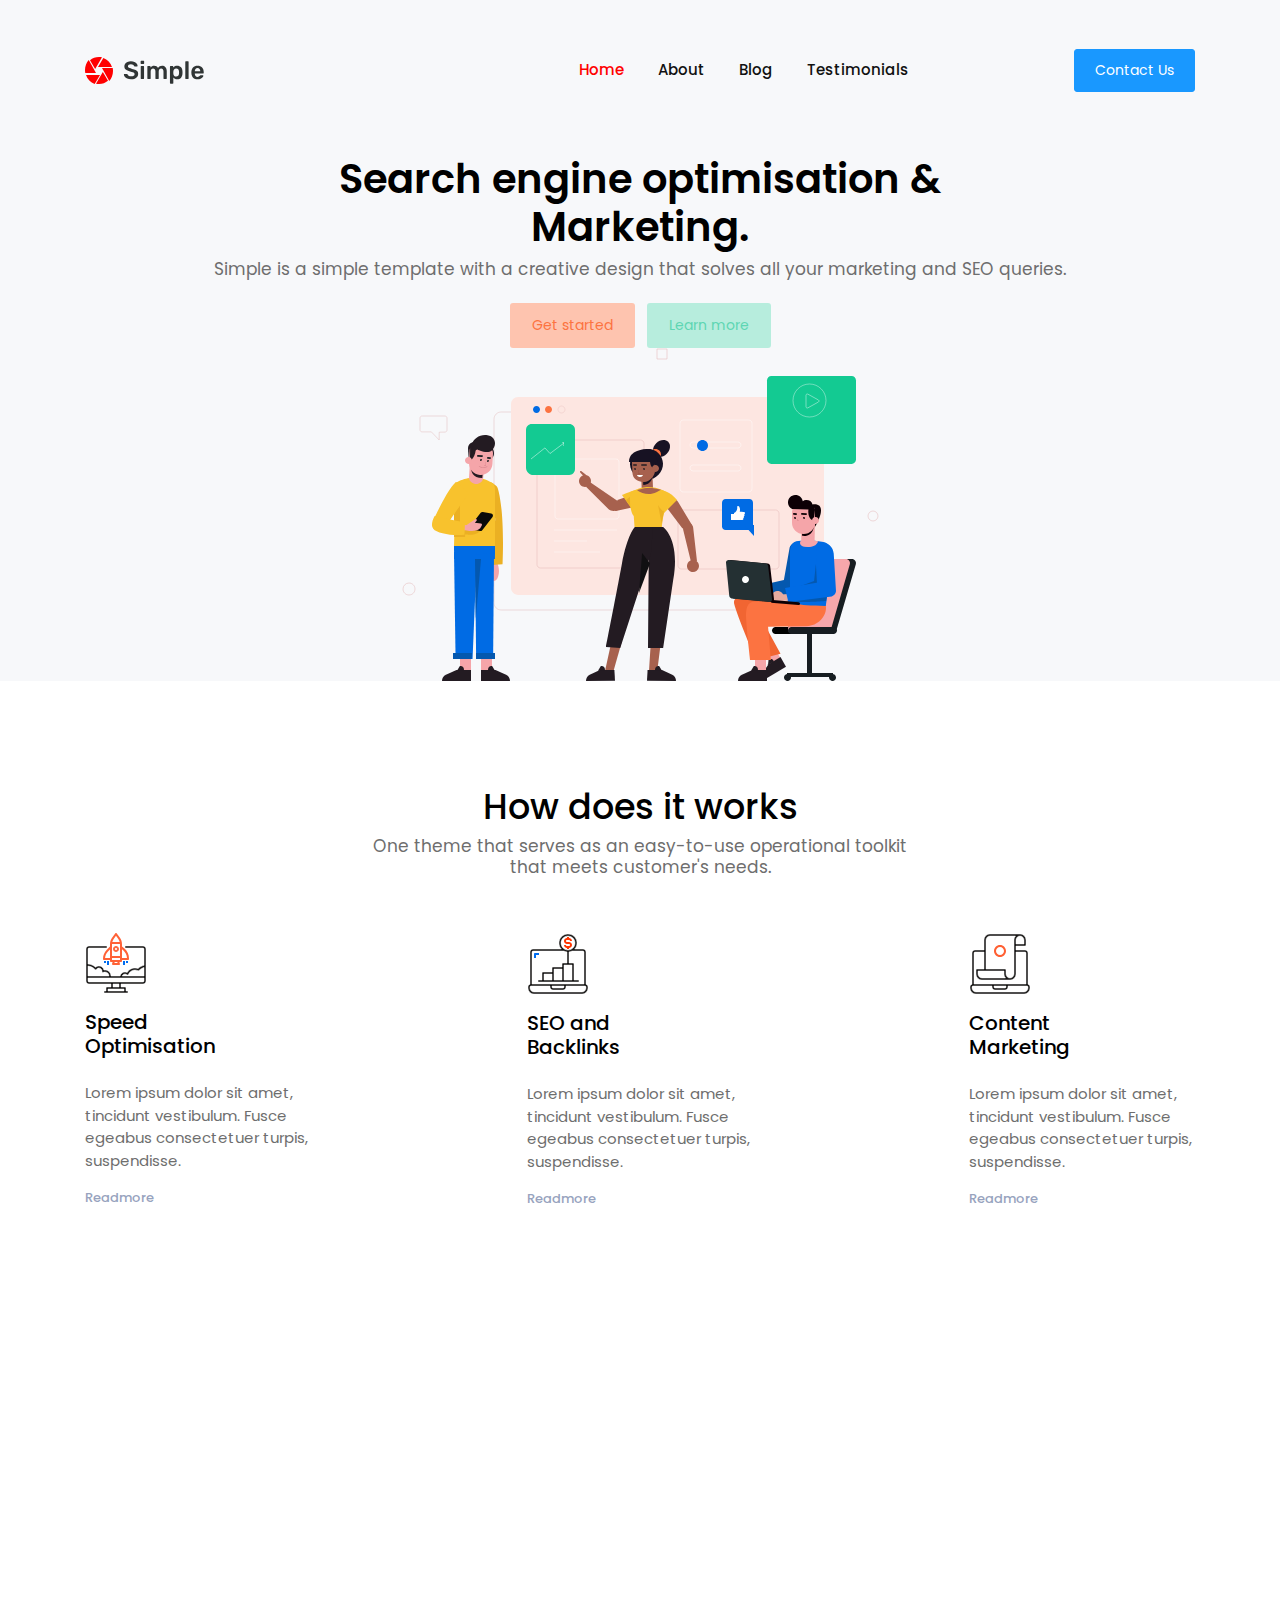
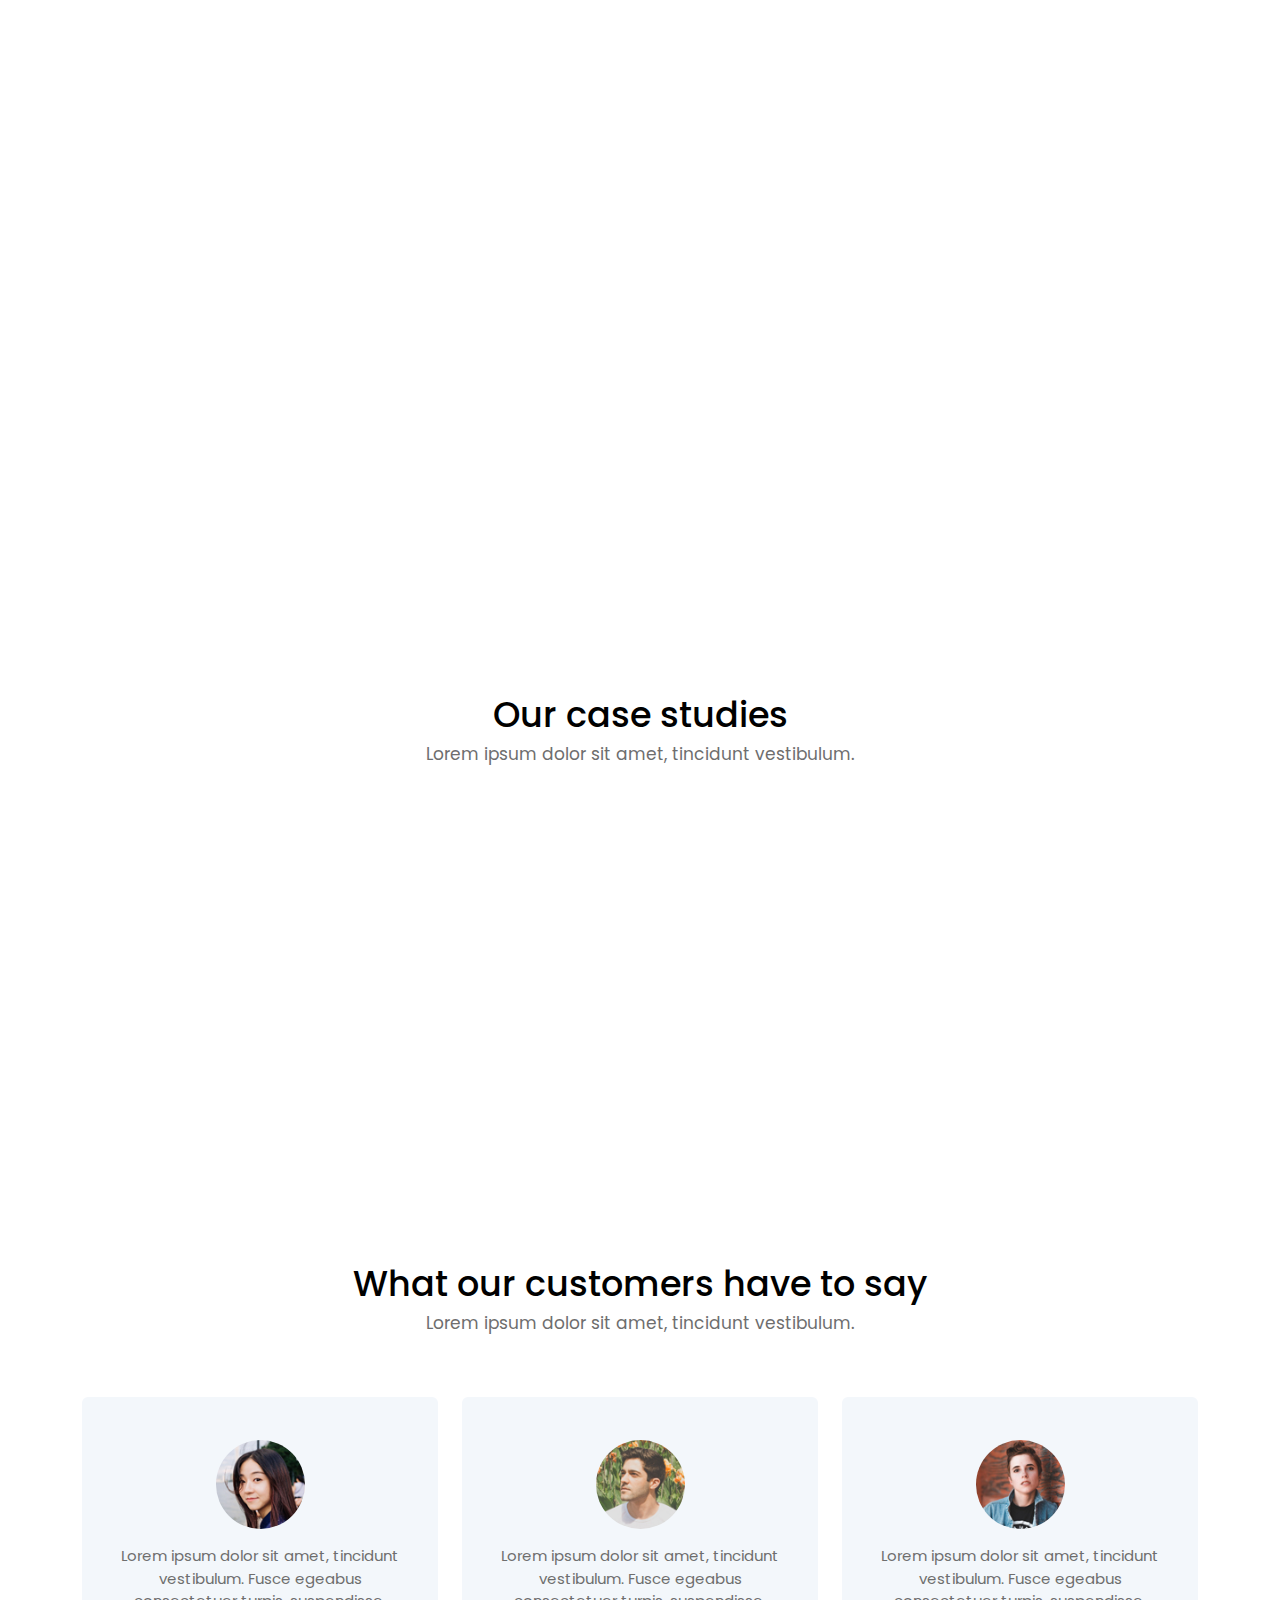
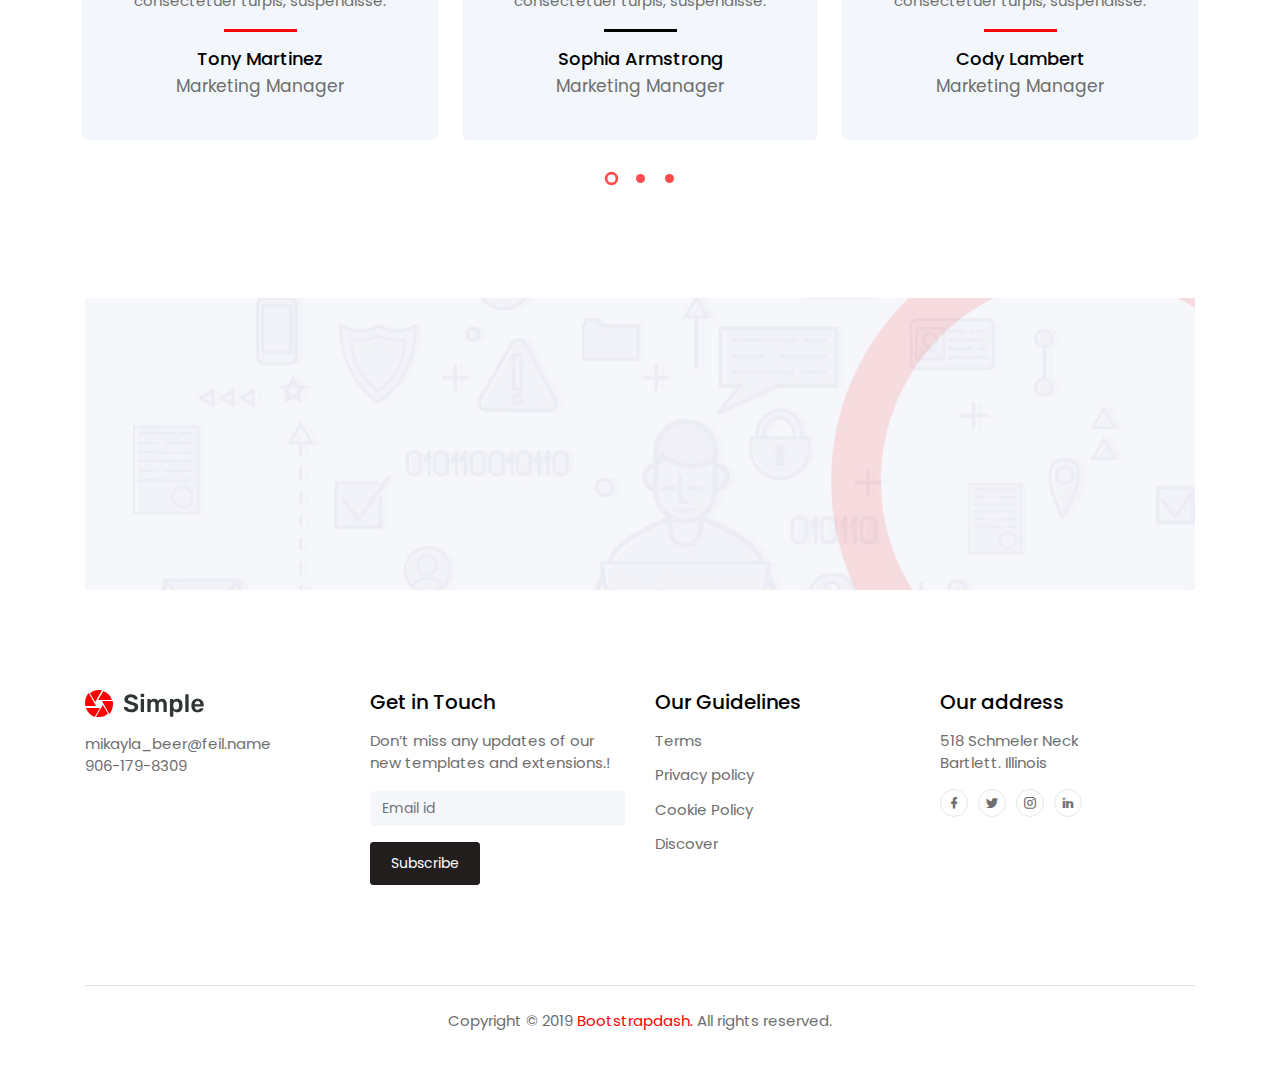
==== BD-simple-landing-page-ea1c3f39a22f/index.html @ c9bde968 "Template for Web landing Page" ====
<!DOCTYPE html>
<html lang="en">
<head>
  <title>Simple landing page</title>
  <meta charset="UTF-8">
  <meta name="viewport" content="width=device-width, initial-scale=1.0">
  <meta http-equiv="X-UA-Compatible" content="ie=edge">
  <link rel="stylesheet" href="vendors/owl-carousel/css/owl.carousel.min.css">
  <link rel="stylesheet" href="vendors/owl-carousel/css/owl.theme.default.css">
  <link rel="stylesheet" href="vendors/mdi/css/materialdesignicons.min.css">
  <link rel="stylesheet" href="vendors/aos/css/aos.css">
  <link rel="stylesheet" href="css/style.min.css">
</head>
<body id="body" data-spy="scroll" data-target=".navbar" data-offset="100">
  <header id="header-section">
    <nav class="navbar navbar-expand-lg pl-3 pl-sm-0" id="navbar">
    <div class="container">
      <div class="navbar-brand-wrapper d-flex w-100">
        <img src="images/Group2.svg" alt="">
        <button class="navbar-toggler ml-auto" type="button" data-toggle="collapse" data-target="#navbarSupportedContent" aria-controls="navbarSupportedContent" aria-expanded="false" aria-label="Toggle navigation">
          <span class="mdi mdi-menu navbar-toggler-icon"></span>
        </button> 
      </div>
      <div class="collapse navbar-collapse navbar-menu-wrapper" id="navbarSupportedContent">
        <ul class="navbar-nav align-items-lg-center align-items-start ml-auto">
          <li class="d-flex align-items-center justify-content-between pl-4 pl-lg-0">
            <div class="navbar-collapse-logo">
              <img src="images/Group2.svg" alt="">
            </div>
            <button class="navbar-toggler close-button" type="button" data-toggle="collapse" data-target="#navbarSupportedContent" aria-controls="navbarSupportedContent" aria-expanded="false" aria-label="Toggle navigation">
              <span class="mdi mdi-close navbar-toggler-icon pl-5"></span>
            </button>
          </li>
          <li class="nav-item">
            <a class="nav-link" href="#header-section">Home <span class="sr-only">(current)</span></a>
          </li>
          <li class="nav-item">
            <a class="nav-link" href="#features-section">About</a>
          </li>
          <li class="nav-item">
            <a class="nav-link" href="#digital-marketing-section">Blog</a>  
          </li>
          <li class="nav-item">
            <a class="nav-link" href="#feedback-section">Testimonials</a>
          </li>
          <li class="nav-item btn-contact-us pl-4 pl-lg-0">
            <button class="btn btn-info" data-toggle="modal" data-target="#exampleModal">Contact Us</button>
          </li>
        </ul>
      </div>
    </div> 
    </nav>   
  </header>
  <div class="banner" >
    <div class="container">
      <h1 class="font-weight-semibold">Search engine optimisation &<br>Marketing.</h1>
      <h6 class="font-weight-normal text-muted pb-3">Simple is a simple template with a creative design that solves all your marketing and SEO queries.</h6>
      <div>
        <button class="btn btn-opacity-light mr-1">Get started</button>
        <button class="btn btn-opacity-success ml-1">Learn more</button>
      </div>
      <img src="images/Group171.svg" alt="" class="img-fluid">
    </div>
  </div>
  <div class="content-wrapper">
    <div class="container">
      <section class="features-overview" id="features-section" >
        <div class="content-header">
          <h2>How does it works</h2>
          <h6 class="section-subtitle text-muted">One theme that serves as an easy-to-use operational toolkit<br>that meets customer's needs.</h6>
        </div>
        <div class="d-md-flex justify-content-between">
          <div class="grid-margin d-flex justify-content-start">
            <div class="features-width">
              <img src="images/Group12.svg" alt="" class="img-icons">
              <h5 class="py-3">Speed<br>Optimisation</h5>
              <p class="text-muted">Lorem ipsum dolor sit amet, tincidunt vestibulum. Fusce egeabus consectetuer turpis, suspendisse.</p>
              <a href="#"><p class="readmore-link">Readmore</p></a>  
            </div>
          </div>
          <div class="grid-margin d-flex justify-content-center">
            <div class="features-width">
              <img src="images/Group7.svg" alt="" class="img-icons">
              <h5 class="py-3">SEO and<br>Backlinks</h5>
              <p class="text-muted">Lorem ipsum dolor sit amet, tincidunt vestibulum. Fusce egeabus consectetuer turpis, suspendisse.</p>
              <a href="#"><p class="readmore-link">Readmore</p></a>
            </div>
          </div>
          <div class="grid-margin d-flex justify-content-end">
            <div class="features-width">
              <img src="images/Group5.svg" alt="" class="img-icons">
              <h5 class="py-3">Content<br>Marketing</h5>
              <p class="text-muted">Lorem ipsum dolor sit amet, tincidunt vestibulum. Fusce egeabus consectetuer turpis, suspendisse.</p>
              <a href="#"><p class="readmore-link">Readmore</p></a>
            </div>
          </div>
        </div>
      </section>     
      <section class="digital-marketing-service" id="digital-marketing-section">
        <div class="row align-items-center">
          <div class="col-12 col-lg-7 grid-margin grid-margin-lg-0" data-aos="fade-right">
            <h3 class="m-0">We Offer a Full Range<br>of Digital Marketing Services!</h3>
            <div class="col-lg-7 col-xl-6 p-0">
              <p class="py-4 m-0 text-muted">Lorem ipsum dolor sit amet, tincidunt vestibulum. Fusce egeabus consectetuer turpis, suspendisse.</p>
              <p class="font-weight-medium text-muted">Lorem ipsum dolor sit amet, tincidunt vestibulum. Fusce egeabus consectetuer</p>
            </div>    
          </div>
          <div class="col-12 col-lg-5 p-0 img-digital grid-margin grid-margin-lg-0" data-aos="fade-left">
            <img src="images/Group1.png" alt="" class="img-fluid">
          </div>
        </div>
        <div class="row align-items-center">
          <div class="col-12 col-lg-7 text-center flex-item grid-margin" data-aos="fade-right">
            <img src="images/Group2.png" alt="" class="img-fluid">
          </div>
          <div class="col-12 col-lg-5 flex-item grid-margin" data-aos="fade-left">
            <h3 class="m-0">Leading Digital Agency<br>for  Business Solution.</h3>
            <div class="col-lg-9 col-xl-8 p-0">
              <p class="py-4 m-0 text-muted">Power-packed with impressive features and well-optimized, this template is designed to provide the best performance in all circumstances.</p>
              <p class="pb-2 font-weight-medium text-muted">Its smart features make it a powerful stand-alone website building tool.</p>
            </div>
            <button class="btn btn-info">Readmore</button>
          </div>
        </div>
      </section>     
      <section class="case-studies" id="case-studies-section">
        <div class="row grid-margin">
          <div class="col-12 text-center pb-5">
            <h2>Our case studies</h2>
            <h6 class="section-subtitle text-muted">Lorem ipsum dolor sit amet, tincidunt vestibulum.</h6>
          </div>
          <div class="col-12 col-md-6 col-lg-3 stretch-card mb-3 mb-lg-0" data-aos="zoom-in">
            <div class="card color-cards">
              <div class="card-body p-0">
                <div class="bg-primary text-center card-contents">
                  <div class="card-image">
                    <img src="images/Group95.svg" class="case-studies-card-img" alt="">
                  </div>  
                  <div class="card-desc-box d-flex align-items-center justify-content-around">
                    <div>
                      <h6 class="text-white pb-2 px-3">Know more about Online marketing</h6>
                      <button class="btn btn-white">Read More</button>
                    </div>
                  </div>
                </div>   
                <div class="card-details text-center pt-4">
                    <h6 class="m-0 pb-1">Online Marketing</h6>
                    <p>Seo, Marketing</p>
                </div>
              </div>
            </div>
          </div>
          <div class="col-12 col-md-6 col-lg-3 stretch-card mb-3 mb-lg-0" data-aos="zoom-in" data-aos-delay="200">
            <div class="card color-cards">
              <div class="card-body p-0">
                <div class="bg-warning text-center card-contents">
                  <div class="card-image">
                      <img src="images/Group108.svg" class="case-studies-card-img" alt="">
                  </div>  
                  <div class="card-desc-box d-flex align-items-center justify-content-around">
                    <div>
                      <h6 class="text-white pb-2 px-3">Know more about Web Development</h6>
                      <button class="btn btn-white">Read More</button>
                    </div>
                  </div>
                </div>   
                <div class="card-details text-center pt-4">
                    <h6 class="m-0 pb-1">Web Development</h6>
                    <p>Developing, Designing</p>
                </div>
              </div>
            </div>
          </div>
          <div class="col-12 col-md-6 col-lg-3 stretch-card mb-3 mb-lg-0" data-aos="zoom-in" data-aos-delay="400">
            <div class="card color-cards">
              <div class="card-body p-0">
                <div class="bg-violet text-center card-contents">
                  <div class="card-image">
                      <img src="images/Group126.svg" class="case-studies-card-img" alt="">
                  </div>  
                  <div class="card-desc-box d-flex align-items-center justify-content-around">
                    <div>
                      <h6 class="text-white pb-2 px-3">Know more about Web Designing</h6>
                      <button class="btn btn-white">Read More</button>
                    </div>
                  </div>
                </div>   
                <div class="card-details text-center pt-4">
                    <h6 class="m-0 pb-1">Web Designing</h6>
                    <p>Designing, Developing</p>
                </div>
              </div>
            </div>
          </div>
          <div class="col-12 col-md-6 col-lg-3 stretch-card" data-aos="zoom-in" data-aos-delay="600">
            <div class="card color-cards">
              <div class="card-body p-0">
                <div class="bg-success text-center card-contents">
                  <div class="card-image">
                      <img src="images/Group115.svg" class="case-studies-card-img" alt="">
                  </div>  
                  <div class="card-desc-box d-flex align-items-center justify-content-around">
                    <div>
                      <h6 class="text-white pb-2 px-3">Know more about Software Development</h6>
                      <button class="btn btn-white">Read More</button>
                    </div>
                  </div>
                </div>   
                <div class="card-details text-center pt-4">
                    <h6 class="m-0 pb-1">Software Development</h6>
                    <p>Developing, Designing</p>
                </div>
              </div>
            </div>
          </div>
        </div>
      </section>     
      <section class="customer-feedback" id="feedback-section">
        <div class="row">
          <div class="col-12 text-center pb-5">
            <h2>What our customers have to say</h2>
            <h6 class="section-subtitle text-muted m-0">Lorem ipsum dolor sit amet, tincidunt vestibulum.</h6>
          </div>
          <div class="owl-carousel owl-theme grid-margin">
              <div class="card customer-cards">
                <div class="card-body">
                  <div class="text-center">
                    <img src="images/face2.jpg" width="89" height="89" alt="" class="img-customer">
                    <p class="m-0 py-3 text-muted">Lorem ipsum dolor sit amet, tincidunt vestibulum. Fusce egeabus consectetuer turpis, suspendisse.</p>
                    <div class="content-divider m-auto"></div>
                    <h6 class="card-title pt-3">Tony Martinez</h6>
                    <h6 class="customer-designation text-muted m-0">Marketing Manager</h6>
                  </div>
                </div>
              </div>
              <div class="card customer-cards">
                <div class="card-body">
                  <div class="text-center">
                    <img src="images/face3.jpg" width="89" height="89" alt="" class="img-customer">
                    <p class="m-0 py-3 text-muted">Lorem ipsum dolor sit amet, tincidunt vestibulum. Fusce egeabus consectetuer turpis, suspendisse.</p>
                    <div class="content-divider m-auto"></div>
                    <h6 class="card-title pt-3">Sophia Armstrong</h6>
                    <h6 class="customer-designation text-muted m-0">Marketing Manager</h6>
                  </div>
                </div>
              </div>
              <div class="card customer-cards">
                <div class="card-body">
                  <div class="text-center">
                    <img src="images/face20.jpg" width="89" height="89" alt="" class="img-customer">
                    <p class="m-0 py-3 text-muted">Lorem ipsum dolor sit amet, tincidunt vestibulum. Fusce egeabus consectetuer turpis, suspendisse.</p>
                    <div class="content-divider m-auto"></div>
                    <h6 class="card-title pt-3">Cody Lambert</h6>
                    <h6 class="customer-designation text-muted m-0">Marketing Manager</h6>
                  </div>
                </div>
              </div>
              <div class="card customer-cards">
                <div class="card-body">
                  <div class="text-center">
                    <img src="images/face15.jpg" width="89" height="89" alt="" class="img-customer">
                    <p class="m-0 py-3 text-muted">Lorem ipsum dolor sit amet, tincidunt vestibulum. Fusce egeabus consectetuer turpis, suspendisse.</p>
                    <div class="content-divider m-auto"></div>
                    <h6 class="card-title pt-3">Cody Lambert</h6>
                    <h6 class="customer-designation text-muted m-0">Marketing Manager</h6>
                  </div>
                </div>
              </div>
              <div class="card customer-cards">
                <div class="card-body">
                  <div class="text-center">
                    <img src="images/face16.jpg" width="89" height="89" alt="" class="img-customer">
                    <p class="m-0 py-3 text-muted">Lorem ipsum dolor sit amet, tincidunt vestibulum. Fusce egeabus consectetuer turpis, suspendisse.</p>
                    <div class="content-divider m-auto"></div>
                    <h6 class="card-title pt-3">Cody Lambert</h6>
                    <h6 class="customer-designation text-muted m-0">Marketing Manager</h6>
                  </div>
                </div>
              </div>
              <div class="card customer-cards">
                <div class="card-body">
                  <div class="text-center">
                    <img src="images/face1.jpg" width="89" height="89" alt="" class="img-customer">
                    <p class="m-0 py-3 text-muted">Lorem ipsum dolor sit amet, tincidunt vestibulum. Fusce egeabus consectetuer turpis, suspendisse.</p>
                    <div class="content-divider m-auto"></div>
                    <h6 class="card-title pt-3">Tony Martinez</h6>
                    <h6 class="customer-designation text-muted m-0">Marketing Manager</h6>
                  </div>
                </div>
              </div>
              <div class="card customer-cards">
                <div class="card-body">
                  <div class="text-center">
                    <img src="images/face2.jpg" width="89" height="89" alt="" class="img-customer">
                    <p class="m-0 py-3 text-muted">Lorem ipsum dolor sit amet, tincidunt vestibulum. Fusce egeabus consectetuer turpis, suspendisse.</p>
                    <div class="content-divider m-auto"></div>
                    <h6 class="card-title pt-3">Tony Martinez</h6>
                    <h6 class="customer-designation text-muted m-0">Marketing Manager</h6>
                  </div>
                </div>
              </div>
              <div class="card customer-cards">
                <div class="card-body">
                  <div class="text-center">
                    <img src="images/face3.jpg" width="89" height="89" alt="" class="img-customer">
                    <p class="m-0 py-3 text-muted">Lorem ipsum dolor sit amet, tincidunt vestibulum. Fusce egeabus consectetuer turpis, suspendisse.</p>
                    <div class="content-divider m-auto"></div>
                    <h6 class="card-title pt-3">Sophia Armstrong</h6>
                    <h6 class="customer-designation text-muted m-0">Marketing Manager</h6>
                  </div>
                </div>
              </div>
              <div class="card customer-cards">
                <div class="card-body">
                  <div class="text-center">
                    <img src="images/face20.jpg" width="89" height="89" alt="" class="img-customer">
                    <p class="m-0 py-3 text-muted">Lorem ipsum dolor sit amet, tincidunt vestibulum. Fusce egeabus consectetuer turpis, suspendisse.</p>
                    <div class="content-divider m-auto"></div>
                    <h6 class="card-title pt-3">Cody Lambert</h6>
                    <h6 class="customer-designation text-muted m-0">Marketing Manager</h6>
                  </div>
                </div>
              </div>
          </div>
        </div>
      </section>
      <section class="contact-us" id="contact-section">
        <div class="contact-us-bgimage grid-margin" >
          <div class="pb-4">
            <h4 class="px-3 px-md-0 m-0" data-aos="fade-down">Do you have any projects?</h4>
            <h4 class="pt-1" data-aos="fade-down">Contact us</h4>
          </div>
          <div data-aos="fade-up">
            <button class="btn btn-rounded btn-outline-danger">Contact us</button>
          </div>          
        </div>
      </section>
      <section class="contact-details" id="contact-details-section">
        <div class="row text-center text-md-left">
          <div class="col-12 col-md-6 col-lg-3 grid-margin">
            <img src="images/Group2.svg" alt="" class="pb-2">
            <div class="pt-2">
              <p class="text-muted m-0">mikayla_beer@feil.name</p>
              <p class="text-muted m-0">906-179-8309</p>
            </div>         
          </div>
          <div class="col-12 col-md-6 col-lg-3 grid-margin">
            <h5 class="pb-2">Get in Touch</h5>
            <p class="text-muted">Don’t miss any updates of our new templates and extensions.!</p>
            <form>
              <input type="text" class="form-control" id="Email" placeholder="Email id">
            </form>
            <div class="pt-3">
              <button class="btn btn-dark">Subscribe</button>
            </div>   
          </div>
          <div class="col-12 col-md-6 col-lg-3 grid-margin">
            <h5 class="pb-2">Our Guidelines</h5>
            <a href="#"><p class="m-0 pb-2">Terms</p></a>   
            <a href="#" ><p class="m-0 pt-1 pb-2">Privacy policy</p></a> 
            <a href="#"><p class="m-0 pt-1 pb-2">Cookie Policy</p></a> 
            <a href="#"><p class="m-0 pt-1">Discover</p></a> 
          </div>
          <div class="col-12 col-md-6 col-lg-3 grid-margin">
              <h5 class="pb-2">Our address</h5>
              <p class="text-muted">518 Schmeler Neck<br>Bartlett. Illinois</p>
              <div class="d-flex justify-content-center justify-content-md-start">
                <a href="#"><span class="mdi mdi-facebook"></span></a>
                <a href="#"><span class="mdi mdi-twitter"></span></a>
                <a href="#"><span class="mdi mdi-instagram"></span></a>
                <a href="#"><span class="mdi mdi-linkedin"></span></a>
              </div>
          </div>
        </div>  
      </section>
      <footer class="border-top">
        <p class="text-center text-muted pt-4">Copyright © 2019<a href="https://www.bootstrapdash.com/" class="px-1">Bootstrapdash.</a>All rights reserved.</p>
      </footer>
      <!-- Modal for Contact - us Button -->
      <div class="modal fade" id="exampleModal" tabindex="-1" role="dialog" aria-labelledby="exampleModalLabel" aria-hidden="true">
        <div class="modal-dialog" role="document">
          <div class="modal-content">
            <div class="modal-header">
              <h4 class="modal-title" id="exampleModalLabel">Contact Us</h4>
            </div>
            <div class="modal-body">
              <form>
                <div class="form-group">
                  <label for="Name">Name</label>
                  <input type="text" class="form-control" id="Name" placeholder="Name">
                </div>
                <div class="form-group">
                  <label for="Email">Email</label>
                  <input type="email" class="form-control" id="Email-1" placeholder="Email">
                </div>
                <div class="form-group">
                  <label for="Message">Message</label>
                  <textarea class="form-control" id="Message" placeholder="Enter your Message"></textarea>
                </div>
              </form>
            </div>
            <div class="modal-footer">
              <button type="button" class="btn btn-light" data-dismiss="modal">Close</button>
              <button type="button" class="btn btn-success">Submit</button>
            </div>
          </div>
        </div>
      </div>
    </div> 
  </div>
  <script src="vendors/jquery/jquery.min.js"></script>
  <script src="vendors/bootstrap/bootstrap.min.js"></script>
  <script src="vendors/owl-carousel/js/owl.carousel.min.js"></script>
  <script src="vendors/aos/js/aos.js"></script>
  <script src="js/landingpage.js"></script>
</body>
</html>
---- BD-simple-landing-page-ea1c3f39a22f/css/style.min.css ----
@import "https://fonts.googleapis.com/css?family=Poppins:400,500,700&display=swap";
/*!
 * Bootstrap v4.3.1 (https://getbootstrap.com/)
 * Copyright 2011-2019 The Bootstrap Authors
 * Copyright 2011-2019 Twitter, Inc.
 * Licensed under MIT (https://github.com/twbs/bootstrap/blob/master/LICENSE)
 */:root{--blue:#007bff;--indigo:#6610f2;--purple:#6f42c1;--pink:#e83e8c;--red:#dc3545;--orange:#fd7e14;--yellow:#ffc107;--green:#28a745;--teal:#20c997;--cyan:#17a2b8;--white:#fff;--gray:#6c757d;--gray-dark:#343a40;--primary:#000637;--secondary:#bbbbf2;--success:#5ed6b3;--info:#1998ff;--warning:#ffad00;--danger:red;--light:#fc7341;--dark:#221e1e;--breakpoint-xs:0;--breakpoint-sm:576px;--breakpoint-md:768px;--breakpoint-lg:992px;--breakpoint-xl:1200px;--font-family-sans-serif:-apple-system,BlinkMacSystemFont,"Segoe UI",Roboto,"Helvetica Neue",Arial,"Noto Sans",sans-serif,"Apple Color Emoji","Segoe UI Emoji","Segoe UI Symbol","Noto Color Emoji";--font-family-monospace:SFMono-Regular,Menlo,Monaco,Consolas,"Liberation Mono","Courier New",monospace}*,:after,:before{box-sizing:border-box}html{font-family:sans-serif;line-height:1.15;-webkit-text-size-adjust:100%;-webkit-tap-highlight-color:rgba(0,0,0,0)}article,aside,figcaption,figure,footer,header,hgroup,main,nav,section{display:block}body{font-family:-apple-system,BlinkMacSystemFont,Segoe UI,Roboto,Helvetica Neue,Arial,Noto Sans,sans-serif,Apple Color Emoji,Segoe UI Emoji,Segoe UI Symbol,Noto Color Emoji;font-size:1rem;font-weight:400;line-height:1.5;color:#212529;text-align:left;background-color:#fff}[tabindex="-1"]:focus{outline:0!important}hr{box-sizing:content-box;height:0;overflow:visible}h1,h2,h3,h4,h5,h6{margin-top:0;margin-bottom:.5rem}p{margin-top:0;margin-bottom:1rem}abbr[data-original-title],abbr[title]{text-decoration:underline;-webkit-text-decoration:underline dotted;text-decoration:underline dotted;cursor:help;border-bottom:0;-webkit-text-decoration-skip-ink:none;text-decoration-skip-ink:none}address{font-style:normal;line-height:inherit}address,dl,ol,ul{margin-bottom:1rem}dl,ol,ul{margin-top:0}ol ol,ol ul,ul ol,ul ul{margin-bottom:0}dt{font-weight:700}dd{margin-bottom:.5rem;margin-left:0}blockquote{margin:0 0 1rem}b,strong{font-weight:bolder}small{font-size:80%}sub,sup{position:relative;font-size:75%;line-height:0;vertical-align:baseline}sub{bottom:-.25em}sup{top:-.5em}a{color:#000637;text-decoration:none;background-color:transparent}a:hover{color:#000;text-decoration:underline}a:not([href]):not([tabindex]),a:not([href]):not([tabindex]):focus,a:not([href]):not([tabindex]):hover{color:inherit;text-decoration:none}a:not([href]):not([tabindex]):focus{outline:0}code,kbd,pre,samp{font-family:SFMono-Regular,Menlo,Monaco,Consolas,Liberation Mono,Courier New,monospace;font-size:1em}pre{margin-top:0;margin-bottom:1rem;overflow:auto}figure{margin:0 0 1rem}img{border-style:none}img,svg{vertical-align:middle}svg{overflow:hidden}table{border-collapse:collapse}caption{padding-top:.75rem;padding-bottom:.75rem;color:#6e6e6e;text-align:left;caption-side:bottom}th{text-align:inherit}label{display:inline-block;margin-bottom:.5rem}button{border-radius:0}button:focus{outline:1px dotted;outline:5px auto -webkit-focus-ring-color}button,input,optgroup,select,textarea{margin:0;font-family:inherit;font-size:inherit;line-height:inherit}button,input{overflow:visible}button,select{text-transform:none}select{word-wrap:normal}[type=button],[type=reset],[type=submit],button{-webkit-appearance:button}[type=button]:not(:disabled),[type=reset]:not(:disabled),[type=submit]:not(:disabled),button:not(:disabled){cursor:pointer}[type=button]::-moz-focus-inner,[type=reset]::-moz-focus-inner,[type=submit]::-moz-focus-inner,button::-moz-focus-inner{padding:0;border-style:none}input[type=checkbox],input[type=radio]{box-sizing:border-box;padding:0}input[type=date],input[type=datetime-local],input[type=month],input[type=time]{-webkit-appearance:listbox}textarea{overflow:auto;resize:vertical}fieldset{min-width:0;padding:0;margin:0;border:0}legend{display:block;width:100%;max-width:100%;padding:0;margin-bottom:.5rem;font-size:1.5rem;line-height:inherit;color:inherit;white-space:normal}progress{vertical-align:baseline}[type=number]::-webkit-inner-spin-button,[type=number]::-webkit-outer-spin-button{height:auto}[type=search]{outline-offset:-2px;-webkit-appearance:none}[type=search]::-webkit-search-decoration{-webkit-appearance:none}::-webkit-file-upload-button{font:inherit;-webkit-appearance:button}output{display:inline-block}summary{display:list-item;cursor:pointer}template{display:none}[hidden]{display:none!important}.h1,.h2,.h3,.h4,.h5,.h6,h1,h2,h3,h4,h5,h6{margin-bottom:.5rem;font-weight:500;line-height:1.2}.h1,h1{font-size:2.5rem}.h2,h2{font-size:2rem}.h3,h3{font-size:1.75rem}.h4,h4{font-size:1.5rem}.h5,h5{font-size:1.25rem}.h6,h6{font-size:1rem}.lead{font-size:1.25rem;font-weight:300}.display-1{font-size:6rem}.display-1,.display-2{font-weight:300;line-height:1.2}.display-2{font-size:5.5rem}.display-3{font-size:4.5rem}.display-3,.display-4{font-weight:300;line-height:1.2}.display-4{font-size:3.5rem}hr{margin-top:1rem;margin-bottom:1rem;border:0;border-top:1px solid rgba(0,0,0,.1)}.small,small{font-size:80%;font-weight:400}.mark,mark{padding:.2em;background-color:#fcf8e3}.list-inline,.list-unstyled{padding-left:0;list-style:none}.list-inline-item{display:inline-block}.list-inline-item:not(:last-child){margin-right:.5rem}.initialism{font-size:90%;text-transform:uppercase}.blockquote{margin-bottom:1rem;font-size:1.25rem}.blockquote-footer{display:block;font-size:80%;color:#6c757d}.blockquote-footer:before{content:"\2014\00A0"}.img-fluid,.img-thumbnail{max-width:100%;height:auto}.img-thumbnail{padding:.25rem;background-color:#fff;border:1px solid #dee2e6;border-radius:.25rem}.figure{display:inline-block}.figure-img{margin-bottom:.5rem;line-height:1}.figure-caption{font-size:90%;color:#6c757d}code{font-size:87.5%;color:#e83e8c;word-break:break-word}a>code{color:inherit}kbd{padding:.2rem .4rem;font-size:87.5%;color:#fff;background-color:#212529;border-radius:.2rem}kbd kbd{padding:0;font-size:100%;font-weight:700}pre{display:block;font-size:87.5%;color:#212529}pre code{font-size:inherit;color:inherit;word-break:normal}.pre-scrollable{max-height:340px;overflow-y:scroll}.container{width:100%;padding-right:15px;padding-left:15px;margin-right:auto;margin-left:auto}@media (min-width:576px){.container{max-width:540px}}@media (min-width:768px){.container{max-width:720px}}@media (min-width:992px){.container{max-width:960px}}@media (min-width:1200px){.container{max-width:1140px}}.container-fluid{width:100%;padding-right:15px;padding-left:15px;margin-right:auto;margin-left:auto}.row{display:flex;flex-wrap:wrap;margin-right:-15px;margin-left:-15px}.no-gutters{margin-right:0;margin-left:0}.no-gutters>.col,.no-gutters>[class*=col-]{padding-right:0;padding-left:0}.col,.col-1,.col-2,.col-3,.col-4,.col-5,.col-6,.col-7,.col-8,.col-9,.col-10,.col-11,.col-12,.col-auto,.col-lg,.col-lg-1,.col-lg-2,.col-lg-3,.col-lg-4,.col-lg-5,.col-lg-6,.col-lg-7,.col-lg-8,.col-lg-9,.col-lg-10,.col-lg-11,.col-lg-12,.col-lg-auto,.col-md,.col-md-1,.col-md-2,.col-md-3,.col-md-4,.col-md-5,.col-md-6,.col-md-7,.col-md-8,.col-md-9,.col-md-10,.col-md-11,.col-md-12,.col-md-auto,.col-sm,.col-sm-1,.col-sm-2,.col-sm-3,.col-sm-4,.col-sm-5,.col-sm-6,.col-sm-7,.col-sm-8,.col-sm-9,.col-sm-10,.col-sm-11,.col-sm-12,.col-sm-auto,.col-xl,.col-xl-1,.col-xl-2,.col-xl-3,.col-xl-4,.col-xl-5,.col-xl-6,.col-xl-7,.col-xl-8,.col-xl-9,.col-xl-10,.col-xl-11,.col-xl-12,.col-xl-auto{position:relative;width:100%;padding-right:15px;padding-left:15px}.col{flex-basis:0;flex-grow:1;max-width:100%}.col-auto{flex:0 0 auto;width:auto;max-width:100%}.col-1{flex:0 0 8.33333%;max-width:8.33333%}.col-2{flex:0 0 16.66667%;max-width:16.66667%}.col-3{flex:0 0 25%;max-width:25%}.col-4{flex:0 0 33.33333%;max-width:33.33333%}.col-5{flex:0 0 41.66667%;max-width:41.66667%}.col-6{flex:0 0 50%;max-width:50%}.col-7{flex:0 0 58.33333%;max-width:58.33333%}.col-8{flex:0 0 66.66667%;max-width:66.66667%}.col-9{flex:0 0 75%;max-width:75%}.col-10{flex:0 0 83.33333%;max-width:83.33333%}.col-11{flex:0 0 91.66667%;max-width:91.66667%}.col-12{flex:0 0 100%;max-width:100%}.order-first{order:-1}.order-last{order:13}.order-0{order:0}.order-1{order:1}.order-2{order:2}.order-3{order:3}.order-4{order:4}.order-5{order:5}.order-6{order:6}.order-7{order:7}.order-8{order:8}.order-9{order:9}.order-10{order:10}.order-11{order:11}.order-12{order:12}.offset-1{margin-left:8.33333%}.offset-2{margin-left:16.66667%}.offset-3{margin-left:25%}.offset-4{margin-left:33.33333%}.offset-5{margin-left:41.66667%}.offset-6{margin-left:50%}.offset-7{margin-left:58.33333%}.offset-8{margin-left:66.66667%}.offset-9{margin-left:75%}.offset-10{margin-left:83.33333%}.offset-11{margin-left:91.66667%}@media (min-width:576px){.col-sm{flex-basis:0;flex-grow:1;max-width:100%}.col-sm-auto{flex:0 0 auto;width:auto;max-width:100%}.col-sm-1{flex:0 0 8.33333%;max-width:8.33333%}.col-sm-2{flex:0 0 16.66667%;max-width:16.66667%}.col-sm-3{flex:0 0 25%;max-width:25%}.col-sm-4{flex:0 0 33.33333%;max-width:33.33333%}.col-sm-5{flex:0 0 41.66667%;max-width:41.66667%}.col-sm-6{flex:0 0 50%;max-width:50%}.col-sm-7{flex:0 0 58.33333%;max-width:58.33333%}.col-sm-8{flex:0 0 66.66667%;max-width:66.66667%}.col-sm-9{flex:0 0 75%;max-width:75%}.col-sm-10{flex:0 0 83.33333%;max-width:83.33333%}.col-sm-11{flex:0 0 91.66667%;max-width:91.66667%}.col-sm-12{flex:0 0 100%;max-width:100%}.order-sm-first{order:-1}.order-sm-last{order:13}.order-sm-0{order:0}.order-sm-1{order:1}.order-sm-2{order:2}.order-sm-3{order:3}.order-sm-4{order:4}.order-sm-5{order:5}.order-sm-6{order:6}.order-sm-7{order:7}.order-sm-8{order:8}.order-sm-9{order:9}.order-sm-10{order:10}.order-sm-11{order:11}.order-sm-12{order:12}.offset-sm-0{margin-left:0}.offset-sm-1{margin-left:8.33333%}.offset-sm-2{margin-left:16.66667%}.offset-sm-3{margin-left:25%}.offset-sm-4{margin-left:33.33333%}.offset-sm-5{margin-left:41.66667%}.offset-sm-6{margin-left:50%}.offset-sm-7{margin-left:58.33333%}.offset-sm-8{margin-left:66.66667%}.offset-sm-9{margin-left:75%}.offset-sm-10{margin-left:83.33333%}.offset-sm-11{margin-left:91.66667%}}@media (min-width:768px){.col-md{flex-basis:0;flex-grow:1;max-width:100%}.col-md-auto{flex:0 0 auto;width:auto;max-width:100%}.col-md-1{flex:0 0 8.33333%;max-width:8.33333%}.col-md-2{flex:0 0 16.66667%;max-width:16.66667%}.col-md-3{flex:0 0 25%;max-width:25%}.col-md-4{flex:0 0 33.33333%;max-width:33.33333%}.col-md-5{flex:0 0 41.66667%;max-width:41.66667%}.col-md-6{flex:0 0 50%;max-width:50%}.col-md-7{flex:0 0 58.33333%;max-width:58.33333%}.col-md-8{flex:0 0 66.66667%;max-width:66.66667%}.col-md-9{flex:0 0 75%;max-width:75%}.col-md-10{flex:0 0 83.33333%;max-width:83.33333%}.col-md-11{flex:0 0 91.66667%;max-width:91.66667%}.col-md-12{flex:0 0 100%;max-width:100%}.order-md-first{order:-1}.order-md-last{order:13}.order-md-0{order:0}.order-md-1{order:1}.order-md-2{order:2}.order-md-3{order:3}.order-md-4{order:4}.order-md-5{order:5}.order-md-6{order:6}.order-md-7{order:7}.order-md-8{order:8}.order-md-9{order:9}.order-md-10{order:10}.order-md-11{order:11}.order-md-12{order:12}.offset-md-0{margin-left:0}.offset-md-1{margin-left:8.33333%}.offset-md-2{margin-left:16.66667%}.offset-md-3{margin-left:25%}.offset-md-4{margin-left:33.33333%}.offset-md-5{margin-left:41.66667%}.offset-md-6{margin-left:50%}.offset-md-7{margin-left:58.33333%}.offset-md-8{margin-left:66.66667%}.offset-md-9{margin-left:75%}.offset-md-10{margin-left:83.33333%}.offset-md-11{margin-left:91.66667%}}@media (min-width:992px){.col-lg{flex-basis:0;flex-grow:1;max-width:100%}.col-lg-auto{flex:0 0 auto;width:auto;max-width:100%}.col-lg-1{flex:0 0 8.33333%;max-width:8.33333%}.col-lg-2{flex:0 0 16.66667%;max-width:16.66667%}.col-lg-3{flex:0 0 25%;max-width:25%}.col-lg-4{flex:0 0 33.33333%;max-width:33.33333%}.col-lg-5{flex:0 0 41.66667%;max-width:41.66667%}.col-lg-6{flex:0 0 50%;max-width:50%}.col-lg-7{flex:0 0 58.33333%;max-width:58.33333%}.col-lg-8{flex:0 0 66.66667%;max-width:66.66667%}.col-lg-9{flex:0 0 75%;max-width:75%}.col-lg-10{flex:0 0 83.33333%;max-width:83.33333%}.col-lg-11{flex:0 0 91.66667%;max-width:91.66667%}.col-lg-12{flex:0 0 100%;max-width:100%}.order-lg-first{order:-1}.order-lg-last{order:13}.order-lg-0{order:0}.order-lg-1{order:1}.order-lg-2{order:2}.order-lg-3{order:3}.order-lg-4{order:4}.order-lg-5{order:5}.order-lg-6{order:6}.order-lg-7{order:7}.order-lg-8{order:8}.order-lg-9{order:9}.order-lg-10{order:10}.order-lg-11{order:11}.order-lg-12{order:12}.offset-lg-0{margin-left:0}.offset-lg-1{margin-left:8.33333%}.offset-lg-2{margin-left:16.66667%}.offset-lg-3{margin-left:25%}.offset-lg-4{margin-left:33.33333%}.offset-lg-5{margin-left:41.66667%}.offset-lg-6{margin-left:50%}.offset-lg-7{margin-left:58.33333%}.offset-lg-8{margin-left:66.66667%}.offset-lg-9{margin-left:75%}.offset-lg-10{margin-left:83.33333%}.offset-lg-11{margin-left:91.66667%}}@media (min-width:1200px){.col-xl{flex-basis:0;flex-grow:1;max-width:100%}.col-xl-auto{flex:0 0 auto;width:auto;max-width:100%}.col-xl-1{flex:0 0 8.33333%;max-width:8.33333%}.col-xl-2{flex:0 0 16.66667%;max-width:16.66667%}.col-xl-3{flex:0 0 25%;max-width:25%}.col-xl-4{flex:0 0 33.33333%;max-width:33.33333%}.col-xl-5{flex:0 0 41.66667%;max-width:41.66667%}.col-xl-6{flex:0 0 50%;max-width:50%}.col-xl-7{flex:0 0 58.33333%;max-width:58.33333%}.col-xl-8{flex:0 0 66.66667%;max-width:66.66667%}.col-xl-9{flex:0 0 75%;max-width:75%}.col-xl-10{flex:0 0 83.33333%;max-width:83.33333%}.col-xl-11{flex:0 0 91.66667%;max-width:91.66667%}.col-xl-12{flex:0 0 100%;max-width:100%}.order-xl-first{order:-1}.order-xl-last{order:13}.order-xl-0{order:0}.order-xl-1{order:1}.order-xl-2{order:2}.order-xl-3{order:3}.order-xl-4{order:4}.order-xl-5{order:5}.order-xl-6{order:6}.order-xl-7{order:7}.order-xl-8{order:8}.order-xl-9{order:9}.order-xl-10{order:10}.order-xl-11{order:11}.order-xl-12{order:12}.offset-xl-0{margin-left:0}.offset-xl-1{margin-left:8.33333%}.offset-xl-2{margin-left:16.66667%}.offset-xl-3{margin-left:25%}.offset-xl-4{margin-left:33.33333%}.offset-xl-5{margin-left:41.66667%}.offset-xl-6{margin-left:50%}.offset-xl-7{margin-left:58.33333%}.offset-xl-8{margin-left:66.66667%}.offset-xl-9{margin-left:75%}.offset-xl-10{margin-left:83.33333%}.offset-xl-11{margin-left:91.66667%}}.table{width:100%;margin-bottom:1rem;color:#212529}.table td,.table th{padding:.75rem;vertical-align:top;border-top:1px solid #dee2e6}.table thead th{vertical-align:bottom;border-bottom:2px solid #dee2e6}.table tbody+tbody{border-top:2px solid #dee2e6}.table-sm td,.table-sm th{padding:.3rem}.table-bordered,.table-bordered td,.table-bordered th{border:1px solid #dee2e6}.table-bordered thead td,.table-bordered thead th{border-bottom-width:2px}.table-borderless tbody+tbody,.table-borderless td,.table-borderless th,.table-borderless thead th{border:0}.table-striped tbody tr:nth-of-type(odd){background-color:rgba(0,0,0,.05)}.table-hover tbody tr:hover{color:#212529;background-color:rgba(0,0,0,.075)}.table-primary,.table-primary>td,.table-primary>th{background-color:#b8b9c7}.table-primary tbody+tbody,.table-primary td,.table-primary th,.table-primary thead th{border-color:#7a7e97}.table-hover .table-primary:hover,.table-hover .table-primary:hover>td,.table-hover .table-primary:hover>th{background-color:#aaabbc}.table-secondary,.table-secondary>td,.table-secondary>th{background-color:#ececfb}.table-secondary tbody+tbody,.table-secondary td,.table-secondary th,.table-secondary thead th{border-color:#dcdcf8}.table-hover .table-secondary:hover,.table-hover .table-secondary:hover>td,.table-hover .table-secondary:hover>th{background-color:#d7d7f7}.table-success,.table-success>td,.table-success>th{background-color:#d2f4ea}.table-success tbody+tbody,.table-success td,.table-success th,.table-success thead th{border-color:#abead7}.table-hover .table-success:hover,.table-hover .table-success:hover>td,.table-hover .table-success:hover>th{background-color:#beefe0}.table-info,.table-info>td,.table-info>th{background-color:#bfe2ff}.table-info tbody+tbody,.table-info td,.table-info th,.table-info thead th{border-color:#87c9ff}.table-hover .table-info:hover,.table-hover .table-info:hover>td,.table-hover .table-info:hover>th{background-color:#a6d6ff}.table-warning,.table-warning>td,.table-warning>th{background-color:#ffe8b8}.table-warning tbody+tbody,.table-warning td,.table-warning th,.table-warning thead th{border-color:#ffd47a}.table-hover .table-warning:hover,.table-hover .table-warning:hover>td,.table-hover .table-warning:hover>th{background-color:#ffe09f}.table-danger,.table-danger>td,.table-danger>th{background-color:#ffb8b8}.table-danger tbody+tbody,.table-danger td,.table-danger th,.table-danger thead th{border-color:#ff7a7a}.table-hover .table-danger:hover,.table-hover .table-danger:hover>td,.table-hover .table-danger:hover>th{background-color:#ff9f9f}.table-light,.table-light>td,.table-light>th{background-color:#fed8ca}.table-light tbody+tbody,.table-light td,.table-light th,.table-light thead th{border-color:#fdb69c}.table-hover .table-light:hover,.table-hover .table-light:hover>td,.table-hover .table-light:hover>th{background-color:#fec6b1}.table-dark,.table-dark>td,.table-dark>th{background-color:#c1c0c0}.table-dark tbody+tbody,.table-dark td,.table-dark th,.table-dark thead th{border-color:#8c8a8a}.table-hover .table-dark:hover,.table-hover .table-dark:hover>td,.table-hover .table-dark:hover>th{background-color:#b4b3b3}.table-active,.table-active>td,.table-active>th,.table-hover .table-active:hover,.table-hover .table-active:hover>td,.table-hover .table-active:hover>th{background-color:rgba(0,0,0,.075)}.table .thead-dark th{color:#fff;background-color:#343a40;border-color:#454d55}.table .thead-light th{color:#495057;background-color:#e9ecef;border-color:#dee2e6}.table-dark{color:#fff;background-color:#343a40}.table-dark td,.table-dark th,.table-dark thead th{border-color:#454d55}.table-dark.table-bordered{border:0}.table-dark.table-striped tbody tr:nth-of-type(odd){background-color:hsla(0,0%,100%,.05)}.table-dark.table-hover tbody tr:hover{color:#fff;background-color:hsla(0,0%,100%,.075)}@media (max-width:575.98px){.table-responsive-sm{display:block;width:100%;overflow-x:auto;-webkit-overflow-scrolling:touch}.table-responsive-sm>.table-bordered{border:0}}@media (max-width:767.98px){.table-responsive-md{display:block;width:100%;overflow-x:auto;-webkit-overflow-scrolling:touch}.table-responsive-md>.table-bordered{border:0}}@media (max-width:991.98px){.table-responsive-lg{display:block;width:100%;overflow-x:auto;-webkit-overflow-scrolling:touch}.table-responsive-lg>.table-bordered{border:0}}@media (max-width:1199.98px){.table-responsive-xl{display:block;width:100%;overflow-x:auto;-webkit-overflow-scrolling:touch}.table-responsive-xl>.table-bordered{border:0}}.table-responsive{display:block;width:100%;overflow-x:auto;-webkit-overflow-scrolling:touch}.table-responsive>.table-bordered{border:0}.form-control{display:block;width:100%;height:calc(1.5em + .75rem + 2px);padding:.375rem .75rem;font-size:1rem;font-weight:400;line-height:1.5;color:#495057;background-color:#fff;background-clip:padding-box;border:1px solid #ced4da;border-radius:.25rem;transition:border-color .15s ease-in-out,box-shadow .15s ease-in-out}@media (prefers-reduced-motion:reduce){.form-control{transition:none}}.form-control::-ms-expand{background-color:transparent;border:0}.form-control:focus{color:#495057;background-color:#fff;border-color:#0014b7;outline:0;box-shadow:0 0 0 .2rem rgba(0,6,55,.25)}.form-control::-webkit-input-placeholder{color:#6c757d;opacity:1}.form-control::-moz-placeholder{color:#6c757d;opacity:1}.form-control:-ms-input-placeholder{color:#6c757d;opacity:1}.form-control::-ms-input-placeholder{color:#6c757d;opacity:1}.form-control::placeholder{color:#6c757d;opacity:1}.form-control:disabled,.form-control[readonly]{background-color:#e9ecef;opacity:1}select.form-control:focus::-ms-value{color:#495057;background-color:#fff}.form-control-file,.form-control-range{display:block;width:100%}.col-form-label{padding-top:calc(.375rem + 1px);padding-bottom:calc(.375rem + 1px);margin-bottom:0;font-size:inherit;line-height:1.5}.col-form-label-lg{padding-top:calc(.5rem + 1px);padding-bottom:calc(.5rem + 1px);font-size:1.25rem;line-height:1.5}.col-form-label-sm{padding-top:calc(.25rem + 1px);padding-bottom:calc(.25rem + 1px);font-size:.875rem;line-height:1.5}.form-control-plaintext{display:block;width:100%;padding-top:.375rem;padding-bottom:.375rem;margin-bottom:0;line-height:1.5;color:#212529;background-color:transparent;border:solid transparent;border-width:1px 0}.form-control-plaintext.form-control-lg,.form-control-plaintext.form-control-sm{padding-right:0;padding-left:0}.form-control-sm{height:calc(1.5em + .5rem + 2px);padding:.25rem .5rem;font-size:.875rem;line-height:1.5;border-radius:.2rem}.form-control-lg{height:calc(1.5em + 1rem + 2px);padding:.5rem 1rem;font-size:1.25rem;line-height:1.5;border-radius:.3rem}select.form-control[multiple],select.form-control[size],textarea.form-control{height:auto}.form-group{margin-bottom:1rem}.form-text{display:block;margin-top:.25rem}.form-row{display:flex;flex-wrap:wrap;margin-right:-5px;margin-left:-5px}.form-row>.col,.form-row>[class*=col-]{padding-right:5px;padding-left:5px}.form-check{position:relative;display:block;padding-left:1.25rem}.form-check-input{position:absolute;margin-top:.3rem;margin-left:-1.25rem}.form-check-input:disabled~.form-check-label{color:#6e6e6e}.form-check-label{margin-bottom:0}.form-check-inline{display:inline-flex;align-items:center;padding-left:0;margin-right:.75rem}.form-check-inline .form-check-input{position:static;margin-top:0;margin-right:.3125rem;margin-left:0}.valid-feedback{display:none;width:100%;margin-top:.25rem;font-size:80%;color:#5ed6b3}.valid-tooltip{position:absolute;top:100%;z-index:5;display:none;max-width:100%;padding:.25rem .5rem;margin-top:.1rem;font-size:.875rem;line-height:1.5;color:#212529;background-color:rgba(94,214,179,.9);border-radius:.25rem}.form-control.is-valid,.was-validated .form-control:valid{border-color:#5ed6b3;padding-right:calc(1.5em + .75rem);background-image:url("data:image/svg+xml;charset=utf-8,%3Csvg xmlns='http://www.w3.org/2000/svg' viewBox='0 0 8 8'%3E%3Cpath fill='%235ed6b3' d='M2.3 6.73L.6 4.53c-.4-1.04.46-1.4 1.1-.8l1.1 1.4 3.4-3.8c.6-.63 1.6-.27 1.2.7l-4 4.6c-.43.5-.8.4-1.1.1z'/%3E%3C/svg%3E");background-repeat:no-repeat;background-position:100% calc(.375em + .1875rem);background-size:calc(.75em + .375rem) calc(.75em + .375rem)}.form-control.is-valid:focus,.was-validated .form-control:valid:focus{border-color:#5ed6b3;box-shadow:0 0 0 .2rem rgba(94,214,179,.25)}.form-control.is-valid~.valid-feedback,.form-control.is-valid~.valid-tooltip,.was-validated .form-control:valid~.valid-feedback,.was-validated .form-control:valid~.valid-tooltip{display:block}.was-validated textarea.form-control:valid,textarea.form-control.is-valid{padding-right:calc(1.5em + .75rem);background-position:top calc(.375em + .1875rem) right calc(.375em + .1875rem)}.custom-select.is-valid,.was-validated .custom-select:valid{border-color:#5ed6b3;padding-right:calc((3em + 2.25rem)/4 + 1.75rem);background:url("data:image/svg+xml;charset=utf-8,%3Csvg xmlns='http://www.w3.org/2000/svg' viewBox='0 0 4 5'%3E%3Cpath fill='%23343a40' d='M2 0L0 2h4zm0 5L0 3h4z'/%3E%3C/svg%3E") no-repeat right .75rem center/8px 10px,url("data:image/svg+xml;charset=utf-8,%3Csvg xmlns='http://www.w3.org/2000/svg' viewBox='0 0 8 8'%3E%3Cpath fill='%235ed6b3' d='M2.3 6.73L.6 4.53c-.4-1.04.46-1.4 1.1-.8l1.1 1.4 3.4-3.8c.6-.63 1.6-.27 1.2.7l-4 4.6c-.43.5-.8.4-1.1.1z'/%3E%3C/svg%3E") #fff no-repeat center right 1.75rem/calc(.75em + .375rem) calc(.75em + .375rem)}.custom-select.is-valid:focus,.was-validated .custom-select:valid:focus{border-color:#5ed6b3;box-shadow:0 0 0 .2rem rgba(94,214,179,.25)}.custom-select.is-valid~.valid-feedback,.custom-select.is-valid~.valid-tooltip,.form-control-file.is-valid~.valid-feedback,.form-control-file.is-valid~.valid-tooltip,.was-validated .custom-select:valid~.valid-feedback,.was-validated .custom-select:valid~.valid-tooltip,.was-validated .form-control-file:valid~.valid-feedback,.was-validated .form-control-file:valid~.valid-tooltip{display:block}.form-check-input.is-valid~.form-check-label,.was-validated .form-check-input:valid~.form-check-label{color:#5ed6b3}.form-check-input.is-valid~.valid-feedback,.form-check-input.is-valid~.valid-tooltip,.was-validated .form-check-input:valid~.valid-feedback,.was-validated .form-check-input:valid~.valid-tooltip{display:block}.custom-control-input.is-valid~.custom-control-label,.was-validated .custom-control-input:valid~.custom-control-label{color:#5ed6b3}.custom-control-input.is-valid~.custom-control-label:before,.was-validated .custom-control-input:valid~.custom-control-label:before{border-color:#5ed6b3}.custom-control-input.is-valid~.valid-feedback,.custom-control-input.is-valid~.valid-tooltip,.was-validated .custom-control-input:valid~.valid-feedback,.was-validated .custom-control-input:valid~.valid-tooltip{display:block}.custom-control-input.is-valid:checked~.custom-control-label:before,.was-validated .custom-control-input:valid:checked~.custom-control-label:before{border-color:#87e0c6;background-color:#87e0c6}.custom-control-input.is-valid:focus~.custom-control-label:before,.was-validated .custom-control-input:valid:focus~.custom-control-label:before{box-shadow:0 0 0 .2rem rgba(94,214,179,.25)}.custom-control-input.is-valid:focus:not(:checked)~.custom-control-label:before,.custom-file-input.is-valid~.custom-file-label,.was-validated .custom-control-input:valid:focus:not(:checked)~.custom-control-label:before,.was-validated .custom-file-input:valid~.custom-file-label{border-color:#5ed6b3}.custom-file-input.is-valid~.valid-feedback,.custom-file-input.is-valid~.valid-tooltip,.was-validated .custom-file-input:valid~.valid-feedback,.was-validated .custom-file-input:valid~.valid-tooltip{display:block}.custom-file-input.is-valid:focus~.custom-file-label,.was-validated .custom-file-input:valid:focus~.custom-file-label{border-color:#5ed6b3;box-shadow:0 0 0 .2rem rgba(94,214,179,.25)}.invalid-feedback{display:none;width:100%;margin-top:.25rem;font-size:80%;color:red}.invalid-tooltip{position:absolute;top:100%;z-index:5;display:none;max-width:100%;padding:.25rem .5rem;margin-top:.1rem;font-size:.875rem;line-height:1.5;color:#fff;background-color:rgba(255,0,0,.9);border-radius:.25rem}.form-control.is-invalid,.was-validated .form-control:invalid{border-color:red;padding-right:calc(1.5em + .75rem);background-image:url("data:image/svg+xml;charset=utf-8,%3Csvg xmlns='http://www.w3.org/2000/svg' fill='red' viewBox='-2 -2 7 7'%3E%3Cpath stroke='red' d='M0 0l3 3m0-3L0 3'/%3E%3Ccircle r='.5'/%3E%3Ccircle cx='3' r='.5'/%3E%3Ccircle cy='3' r='.5'/%3E%3Ccircle cx='3' cy='3' r='.5'/%3E%3C/svg%3E");background-repeat:no-repeat;background-position:100% calc(.375em + .1875rem);background-size:calc(.75em + .375rem) calc(.75em + .375rem)}.form-control.is-invalid:focus,.was-validated .form-control:invalid:focus{border-color:red;box-shadow:0 0 0 .2rem rgba(255,0,0,.25)}.form-control.is-invalid~.invalid-feedback,.form-control.is-invalid~.invalid-tooltip,.was-validated .form-control:invalid~.invalid-feedback,.was-validated .form-control:invalid~.invalid-tooltip{display:block}.was-validated textarea.form-control:invalid,textarea.form-control.is-invalid{padding-right:calc(1.5em + .75rem);background-position:top calc(.375em + .1875rem) right calc(.375em + .1875rem)}.custom-select.is-invalid,.was-validated .custom-select:invalid{border-color:red;padding-right:calc((3em + 2.25rem)/4 + 1.75rem);background:url("data:image/svg+xml;charset=utf-8,%3Csvg xmlns='http://www.w3.org/2000/svg' viewBox='0 0 4 5'%3E%3Cpath fill='%23343a40' d='M2 0L0 2h4zm0 5L0 3h4z'/%3E%3C/svg%3E") no-repeat right .75rem center/8px 10px,url("data:image/svg+xml;charset=utf-8,%3Csvg xmlns='http://www.w3.org/2000/svg' fill='red' viewBox='-2 -2 7 7'%3E%3Cpath stroke='red' d='M0 0l3 3m0-3L0 3'/%3E%3Ccircle r='.5'/%3E%3Ccircle cx='3' r='.5'/%3E%3Ccircle cy='3' r='.5'/%3E%3Ccircle cx='3' cy='3' r='.5'/%3E%3C/svg%3E") #fff no-repeat center right 1.75rem/calc(.75em + .375rem) calc(.75em + .375rem)}.custom-select.is-invalid:focus,.was-validated .custom-select:invalid:focus{border-color:red;box-shadow:0 0 0 .2rem rgba(255,0,0,.25)}.custom-select.is-invalid~.invalid-feedback,.custom-select.is-invalid~.invalid-tooltip,.form-control-file.is-invalid~.invalid-feedback,.form-control-file.is-invalid~.invalid-tooltip,.was-validated .custom-select:invalid~.invalid-feedback,.was-validated .custom-select:invalid~.invalid-tooltip,.was-validated .form-control-file:invalid~.invalid-feedback,.was-validated .form-control-file:invalid~.invalid-tooltip{display:block}.form-check-input.is-invalid~.form-check-label,.was-validated .form-check-input:invalid~.form-check-label{color:red}.form-check-input.is-invalid~.invalid-feedback,.form-check-input.is-invalid~.invalid-tooltip,.was-validated .form-check-input:invalid~.invalid-feedback,.was-validated .form-check-input:invalid~.invalid-tooltip{display:block}.custom-control-input.is-invalid~.custom-control-label,.was-validated .custom-control-input:invalid~.custom-control-label{color:red}.custom-control-input.is-invalid~.custom-control-label:before,.was-validated .custom-control-input:invalid~.custom-control-label:before{border-color:red}.custom-control-input.is-invalid~.invalid-feedback,.custom-control-input.is-invalid~.invalid-tooltip,.was-validated .custom-control-input:invalid~.invalid-feedback,.was-validated .custom-control-input:invalid~.invalid-tooltip{display:block}.custom-control-input.is-invalid:checked~.custom-control-label:before,.was-validated .custom-control-input:invalid:checked~.custom-control-label:before{border-color:#f33;background-color:#f33}.custom-control-input.is-invalid:focus~.custom-control-label:before,.was-validated .custom-control-input:invalid:focus~.custom-control-label:before{box-shadow:0 0 0 .2rem rgba(255,0,0,.25)}.custom-control-input.is-invalid:focus:not(:checked)~.custom-control-label:before,.custom-file-input.is-invalid~.custom-file-label,.was-validated .custom-control-input:invalid:focus:not(:checked)~.custom-control-label:before,.was-validated .custom-file-input:invalid~.custom-file-label{border-color:red}.custom-file-input.is-invalid~.invalid-feedback,.custom-file-input.is-invalid~.invalid-tooltip,.was-validated .custom-file-input:invalid~.invalid-feedback,.was-validated .custom-file-input:invalid~.invalid-tooltip{display:block}.custom-file-input.is-invalid:focus~.custom-file-label,.was-validated .custom-file-input:invalid:focus~.custom-file-label{border-color:red;box-shadow:0 0 0 .2rem rgba(255,0,0,.25)}.form-inline{display:flex;flex-flow:row wrap;align-items:center}.form-inline .form-check{width:100%}@media (min-width:576px){.form-inline label{justify-content:center}.form-inline .form-group,.form-inline label{display:flex;align-items:center;margin-bottom:0}.form-inline .form-group{flex:0 0 auto;flex-flow:row wrap}.form-inline .form-control{display:inline-block;width:auto;vertical-align:middle}.form-inline .form-control-plaintext{display:inline-block}.form-inline .custom-select,.form-inline .input-group{width:auto}.form-inline .form-check{display:flex;align-items:center;justify-content:center;width:auto;padding-left:0}.form-inline .form-check-input{position:relative;flex-shrink:0;margin-top:0;margin-right:.25rem;margin-left:0}.form-inline .custom-control{align-items:center;justify-content:center}.form-inline .custom-control-label{margin-bottom:0}}.btn{display:inline-block;font-weight:400;color:#212529;text-align:center;vertical-align:middle;-webkit-user-select:none;-moz-user-select:none;-ms-user-select:none;user-select:none;background-color:transparent;border:1px solid transparent;line-height:1.5;border-radius:.1875rem;transition:color .15s ease-in-out,background-color .15s ease-in-out,border-color .15s ease-in-out,box-shadow .15s ease-in-out}@media (prefers-reduced-motion:reduce){.btn{transition:none}}.btn:hover{color:#212529;text-decoration:none}.btn.focus,.btn:focus{outline:0;box-shadow:0 0 0 .2rem rgba(0,6,55,.25)}.btn.disabled,.btn:disabled{opacity:.65}a.btn.disabled,fieldset:disabled a.btn{pointer-events:none}.btn-primary{background-color:#000637;border-color:#000637}.btn-primary:hover{color:#fff;background-color:#000211;border-color:#000004}.btn-primary.focus,.btn-primary:focus{box-shadow:0 0 0 .2rem rgba(38,43,85,.5)}.btn-primary.disabled,.btn-primary:disabled{color:#fff;background-color:#000637;border-color:#000637}.btn-primary:not(:disabled):not(.disabled).active,.btn-primary:not(:disabled):not(.disabled):active,.show>.btn-primary.dropdown-toggle{color:#fff;background-color:#000004;border-color:#000}.btn-primary:not(:disabled):not(.disabled).active:focus,.btn-primary:not(:disabled):not(.disabled):active:focus,.show>.btn-primary.dropdown-toggle:focus{box-shadow:0 0 0 .2rem rgba(38,43,85,.5)}.btn-secondary{color:#212529;background-color:#bbbbf2;border-color:#bbbbf2}.btn-secondary:hover{color:#212529;background-color:#9b9bec;border-color:#9090ea}.btn-secondary.focus,.btn-secondary:focus{box-shadow:0 0 0 .2rem rgba(164,165,212,.5)}.btn-secondary.disabled,.btn-secondary:disabled{color:#212529;background-color:#bbbbf2;border-color:#bbbbf2}.btn-secondary:not(:disabled):not(.disabled).active,.btn-secondary:not(:disabled):not(.disabled):active,.show>.btn-secondary.dropdown-toggle{color:#212529;background-color:#9090ea;border-color:#8585e8}.btn-secondary:not(:disabled):not(.disabled).active:focus,.btn-secondary:not(:disabled):not(.disabled):active:focus,.show>.btn-secondary.dropdown-toggle:focus{box-shadow:0 0 0 .2rem rgba(164,165,212,.5)}.btn-success{color:#212529;background-color:#5ed6b3;border-color:#5ed6b3}.btn-success:hover{color:#212529;background-color:#40cea5;border-color:#35cca0}.btn-success.focus,.btn-success:focus{box-shadow:0 0 0 .2rem rgba(85,187,158,.5)}.btn-success.disabled,.btn-success:disabled{color:#212529;background-color:#5ed6b3;border-color:#5ed6b3}.btn-success:not(:disabled):not(.disabled).active,.btn-success:not(:disabled):not(.disabled):active,.show>.btn-success.dropdown-toggle{color:#212529;background-color:#35cca0;border-color:#32c398}.btn-success:not(:disabled):not(.disabled).active:focus,.btn-success:not(:disabled):not(.disabled):active:focus,.show>.btn-success.dropdown-toggle:focus{box-shadow:0 0 0 .2rem rgba(85,187,158,.5)}.btn-info{background-color:#1998ff;border-color:#1998ff}.btn-info:hover{color:#fff;background-color:#0085f2;border-color:#007ee5}.btn-info.focus,.btn-info:focus{box-shadow:0 0 0 .2rem rgba(60,167,255,.5)}.btn-info.disabled,.btn-info:disabled{color:#fff;background-color:#1998ff;border-color:#1998ff}.btn-info:not(:disabled):not(.disabled).active,.btn-info:not(:disabled):not(.disabled):active,.show>.btn-info.dropdown-toggle{color:#fff;background-color:#007ee5;border-color:#0077d8}.btn-info:not(:disabled):not(.disabled).active:focus,.btn-info:not(:disabled):not(.disabled):active:focus,.show>.btn-info.dropdown-toggle:focus{box-shadow:0 0 0 .2rem rgba(60,167,255,.5)}.btn-warning{color:#212529;background-color:#ffad00;border-color:#ffad00}.btn-warning:hover{color:#212529;background-color:#d99300;border-color:#cc8a00}.btn-warning.focus,.btn-warning:focus{box-shadow:0 0 0 .2rem rgba(222,153,6,.5)}.btn-warning.disabled,.btn-warning:disabled{color:#212529;background-color:#ffad00;border-color:#ffad00}.btn-warning:not(:disabled):not(.disabled).active,.btn-warning:not(:disabled):not(.disabled):active,.show>.btn-warning.dropdown-toggle{color:#fff;background-color:#cc8a00;border-color:#bf8200}.btn-warning:not(:disabled):not(.disabled).active:focus,.btn-warning:not(:disabled):not(.disabled):active:focus,.show>.btn-warning.dropdown-toggle:focus{box-shadow:0 0 0 .2rem rgba(222,153,6,.5)}.btn-danger{background-color:red;border-color:red}.btn-danger:hover{color:#fff;background-color:#d90000;border-color:#c00}.btn-danger.focus,.btn-danger:focus{box-shadow:0 0 0 .2rem rgba(255,38,38,.5)}.btn-danger.disabled,.btn-danger:disabled{color:#fff;background-color:red;border-color:red}.btn-danger:not(:disabled):not(.disabled).active,.btn-danger:not(:disabled):not(.disabled):active,.show>.btn-danger.dropdown-toggle{color:#fff;background-color:#c00;border-color:#bf0000}.btn-danger:not(:disabled):not(.disabled).active:focus,.btn-danger:not(:disabled):not(.disabled):active:focus,.show>.btn-danger.dropdown-toggle:focus{box-shadow:0 0 0 .2rem rgba(255,38,38,.5)}.btn-light{color:#212529;background-color:#fc7341;border-color:#fc7341}.btn-light:hover{color:#fff;background-color:#fb571b;border-color:#fb4e0f}.btn-light.focus,.btn-light:focus{box-shadow:0 0 0 .2rem rgba(219,103,61,.5)}.btn-light.disabled,.btn-light:disabled{color:#212529;background-color:#fc7341;border-color:#fc7341}.btn-light:not(:disabled):not(.disabled).active,.btn-light:not(:disabled):not(.disabled):active,.show>.btn-light.dropdown-toggle{color:#fff;background-color:#fb4e0f;border-color:#f94604}.btn-light:not(:disabled):not(.disabled).active:focus,.btn-light:not(:disabled):not(.disabled):active:focus,.show>.btn-light.dropdown-toggle:focus{box-shadow:0 0 0 .2rem rgba(219,103,61,.5)}.btn-dark{background-color:#221e1e;border-color:#221e1e}.btn-dark:hover{color:#fff;background-color:#0e0c0c;border-color:#070606}.btn-dark.focus,.btn-dark:focus{box-shadow:0 0 0 .2rem rgba(67,64,64,.5)}.btn-dark.disabled,.btn-dark:disabled{color:#fff;background-color:#221e1e;border-color:#221e1e}.btn-dark:not(:disabled):not(.disabled).active,.btn-dark:not(:disabled):not(.disabled):active,.show>.btn-dark.dropdown-toggle{color:#fff;background-color:#070606;border-color:#000}.btn-dark:not(:disabled):not(.disabled).active:focus,.btn-dark:not(:disabled):not(.disabled):active:focus,.show>.btn-dark.dropdown-toggle:focus{box-shadow:0 0 0 .2rem rgba(67,64,64,.5)}.btn-outline-primary,.btn-outline-primary:hover{border-color:#000637}.btn-outline-primary.focus,.btn-outline-primary:focus{box-shadow:0 0 0 .2rem rgba(0,6,55,.5)}.btn-outline-primary.disabled,.btn-outline-primary:disabled{color:#000637;background-color:transparent}.btn-outline-primary:not(:disabled):not(.disabled).active,.btn-outline-primary:not(:disabled):not(.disabled):active,.show>.btn-outline-primary.dropdown-toggle{color:#fff;background-color:#000637;border-color:#000637}.btn-outline-primary:not(:disabled):not(.disabled).active:focus,.btn-outline-primary:not(:disabled):not(.disabled):active:focus,.show>.btn-outline-primary.dropdown-toggle:focus{box-shadow:0 0 0 .2rem rgba(0,6,55,.5)}.btn-outline-secondary{border-color:#bbbbf2}.btn-outline-secondary:hover{color:#212529;border-color:#bbbbf2}.btn-outline-secondary.focus,.btn-outline-secondary:focus{box-shadow:0 0 0 .2rem rgba(187,187,242,.5)}.btn-outline-secondary.disabled,.btn-outline-secondary:disabled{color:#bbbbf2;background-color:transparent}.btn-outline-secondary:not(:disabled):not(.disabled).active,.btn-outline-secondary:not(:disabled):not(.disabled):active,.show>.btn-outline-secondary.dropdown-toggle{color:#212529;background-color:#bbbbf2;border-color:#bbbbf2}.btn-outline-secondary:not(:disabled):not(.disabled).active:focus,.btn-outline-secondary:not(:disabled):not(.disabled):active:focus,.show>.btn-outline-secondary.dropdown-toggle:focus{box-shadow:0 0 0 .2rem rgba(187,187,242,.5)}.btn-outline-success{border-color:#5ed6b3}.btn-outline-success:hover{color:#212529;border-color:#5ed6b3}.btn-outline-success.focus,.btn-outline-success:focus{box-shadow:0 0 0 .2rem rgba(94,214,179,.5)}.btn-outline-success.disabled,.btn-outline-success:disabled{color:#5ed6b3;background-color:transparent}.btn-outline-success:not(:disabled):not(.disabled).active,.btn-outline-success:not(:disabled):not(.disabled):active,.show>.btn-outline-success.dropdown-toggle{color:#212529;background-color:#5ed6b3;border-color:#5ed6b3}.btn-outline-success:not(:disabled):not(.disabled).active:focus,.btn-outline-success:not(:disabled):not(.disabled):active:focus,.show>.btn-outline-success.dropdown-toggle:focus{box-shadow:0 0 0 .2rem rgba(94,214,179,.5)}.btn-outline-info,.btn-outline-info:hover{border-color:#1998ff}.btn-outline-info.focus,.btn-outline-info:focus{box-shadow:0 0 0 .2rem rgba(25,152,255,.5)}.btn-outline-info.disabled,.btn-outline-info:disabled{color:#1998ff;background-color:transparent}.btn-outline-info:not(:disabled):not(.disabled).active,.btn-outline-info:not(:disabled):not(.disabled):active,.show>.btn-outline-info.dropdown-toggle{color:#fff;background-color:#1998ff;border-color:#1998ff}.btn-outline-info:not(:disabled):not(.disabled).active:focus,.btn-outline-info:not(:disabled):not(.disabled):active:focus,.show>.btn-outline-info.dropdown-toggle:focus{box-shadow:0 0 0 .2rem rgba(25,152,255,.5)}.btn-outline-warning{border-color:#ffad00}.btn-outline-warning:hover{color:#212529;border-color:#ffad00}.btn-outline-warning.focus,.btn-outline-warning:focus{box-shadow:0 0 0 .2rem rgba(255,173,0,.5)}.btn-outline-warning.disabled,.btn-outline-warning:disabled{color:#ffad00;background-color:transparent}.btn-outline-warning:not(:disabled):not(.disabled).active,.btn-outline-warning:not(:disabled):not(.disabled):active,.show>.btn-outline-warning.dropdown-toggle{color:#212529;background-color:#ffad00;border-color:#ffad00}.btn-outline-warning:not(:disabled):not(.disabled).active:focus,.btn-outline-warning:not(:disabled):not(.disabled):active:focus,.show>.btn-outline-warning.dropdown-toggle:focus{box-shadow:0 0 0 .2rem rgba(255,173,0,.5)}.btn-outline-danger,.btn-outline-danger:hover{border-color:red}.btn-outline-danger.focus,.btn-outline-danger:focus{box-shadow:0 0 0 .2rem rgba(255,0,0,.5)}.btn-outline-danger.disabled,.btn-outline-danger:disabled{color:red;background-color:transparent}.btn-outline-danger:not(:disabled):not(.disabled).active,.btn-outline-danger:not(:disabled):not(.disabled):active,.show>.btn-outline-danger.dropdown-toggle{color:#fff;background-color:red;border-color:red}.btn-outline-danger:not(:disabled):not(.disabled).active:focus,.btn-outline-danger:not(:disabled):not(.disabled):active:focus,.show>.btn-outline-danger.dropdown-toggle:focus{box-shadow:0 0 0 .2rem rgba(255,0,0,.5)}.btn-outline-light{border-color:#fc7341}.btn-outline-light:hover{color:#212529;border-color:#fc7341}.btn-outline-light.focus,.btn-outline-light:focus{box-shadow:0 0 0 .2rem rgba(252,115,65,.5)}.btn-outline-light.disabled,.btn-outline-light:disabled{color:#fc7341;background-color:transparent}.btn-outline-light:not(:disabled):not(.disabled).active,.btn-outline-light:not(:disabled):not(.disabled):active,.show>.btn-outline-light.dropdown-toggle{color:#212529;background-color:#fc7341;border-color:#fc7341}.btn-outline-light:not(:disabled):not(.disabled).active:focus,.btn-outline-light:not(:disabled):not(.disabled):active:focus,.show>.btn-outline-light.dropdown-toggle:focus{box-shadow:0 0 0 .2rem rgba(252,115,65,.5)}.btn-outline-dark,.btn-outline-dark:hover{border-color:#221e1e}.btn-outline-dark.focus,.btn-outline-dark:focus{box-shadow:0 0 0 .2rem rgba(34,30,30,.5)}.btn-outline-dark.disabled,.btn-outline-dark:disabled{color:#221e1e;background-color:transparent}.btn-outline-dark:not(:disabled):not(.disabled).active,.btn-outline-dark:not(:disabled):not(.disabled):active,.show>.btn-outline-dark.dropdown-toggle{color:#fff;background-color:#221e1e;border-color:#221e1e}.btn-outline-dark:not(:disabled):not(.disabled).active:focus,.btn-outline-dark:not(:disabled):not(.disabled):active:focus,.show>.btn-outline-dark.dropdown-toggle:focus{box-shadow:0 0 0 .2rem rgba(34,30,30,.5)}.btn-link{font-weight:400;color:#000637;text-decoration:none}.btn-link:hover{color:#000;text-decoration:underline}.btn-link.focus,.btn-link:focus{text-decoration:underline;box-shadow:none}.btn-link.disabled,.btn-link:disabled{color:#6c757d;pointer-events:none}.btn-group-lg>.btn,.btn-lg{padding:.5rem 1rem;font-size:1.25rem;line-height:1.5;border-radius:.3rem}.btn-group-sm>.btn,.btn-sm{padding:.25rem .5rem;font-size:.875rem;line-height:1.5;border-radius:.2rem}.btn-block{display:block;width:100%}.btn-block+.btn-block{margin-top:.5rem}input[type=button].btn-block,input[type=reset].btn-block,input[type=submit].btn-block{width:100%}.fade{transition:opacity .15s linear}@media (prefers-reduced-motion:reduce){.fade{transition:none}}.fade:not(.show){opacity:0}.collapse:not(.show){display:none}.collapsing{position:relative;height:0;overflow:hidden;transition:height .35s ease}@media (prefers-reduced-motion:reduce){.collapsing{transition:none}}.dropdown,.dropleft,.dropright,.dropup{position:relative}.dropdown-toggle{white-space:nowrap}.dropdown-toggle:after{display:inline-block;margin-left:.255em;vertical-align:.255em;content:"";border-top:.3em solid;border-right:.3em solid transparent;border-bottom:0;border-left:.3em solid transparent}.dropdown-toggle:empty:after{margin-left:0}.dropdown-menu{position:absolute;top:100%;left:0;z-index:1000;display:none;float:left;min-width:10rem;padding:.5rem 0;margin:.125rem 0 0;font-size:1rem;color:#212529;text-align:left;list-style:none;background-color:#fff;background-clip:padding-box;border:1px solid rgba(0,0,0,.15);border-radius:.25rem}.dropdown-menu-left{right:auto;left:0}.dropdown-menu-right{right:0;left:auto}@media (min-width:576px){.dropdown-menu-sm-left{right:auto;left:0}.dropdown-menu-sm-right{right:0;left:auto}}@media (min-width:768px){.dropdown-menu-md-left{right:auto;left:0}.dropdown-menu-md-right{right:0;left:auto}}@media (min-width:992px){.dropdown-menu-lg-left{right:auto;left:0}.dropdown-menu-lg-right{right:0;left:auto}}@media (min-width:1200px){.dropdown-menu-xl-left{right:auto;left:0}.dropdown-menu-xl-right{right:0;left:auto}}.dropup .dropdown-menu{top:auto;bottom:100%;margin-top:0;margin-bottom:.125rem}.dropup .dropdown-toggle:after{display:inline-block;margin-left:.255em;vertical-align:.255em;content:"";border-top:0;border-right:.3em solid transparent;border-bottom:.3em solid;border-left:.3em solid transparent}.dropup .dropdown-toggle:empty:after{margin-left:0}.dropright .dropdown-menu{top:0;right:auto;left:100%;margin-top:0;margin-left:.125rem}.dropright .dropdown-toggle:after{display:inline-block;margin-left:.255em;vertical-align:.255em;content:"";border-top:.3em solid transparent;border-right:0;border-bottom:.3em solid transparent;border-left:.3em solid}.dropright .dropdown-toggle:empty:after{margin-left:0}.dropright .dropdown-toggle:after{vertical-align:0}.dropleft .dropdown-menu{top:0;right:100%;left:auto;margin-top:0;margin-right:.125rem}.dropleft .dropdown-toggle:after{display:inline-block;margin-left:.255em;vertical-align:.255em;content:"";display:none}.dropleft .dropdown-toggle:before{display:inline-block;margin-right:.255em;vertical-align:.255em;content:"";border-top:.3em solid transparent;border-right:.3em solid;border-bottom:.3em solid transparent}.dropleft .dropdown-toggle:empty:after{margin-left:0}.dropleft .dropdown-toggle:before{vertical-align:0}.dropdown-menu[x-placement^=bottom],.dropdown-menu[x-placement^=left],.dropdown-menu[x-placement^=right],.dropdown-menu[x-placement^=top]{right:auto;bottom:auto}.dropdown-divider{height:0;margin:.5rem 0;overflow:hidden;border-top:1px solid #e9ecef}.dropdown-item{display:block;width:100%;padding:.25rem 1.5rem;clear:both;font-weight:400;color:#212529;text-align:inherit;white-space:nowrap;background-color:transparent;border:0}.dropdown-item:focus,.dropdown-item:hover{color:#16181b;text-decoration:none;background-color:#f8f9fa}.dropdown-item.active,.dropdown-item:active{color:#fff;text-decoration:none;background-color:#000637}.dropdown-item.disabled,.dropdown-item:disabled{color:#6c757d;pointer-events:none;background-color:transparent}.dropdown-menu.show{display:block}.dropdown-header{display:block;padding:.5rem 1.5rem;margin-bottom:0;font-size:.875rem;color:#6c757d;white-space:nowrap}.dropdown-item-text{display:block;padding:.25rem 1.5rem;color:#212529}.btn-group,.btn-group-vertical{position:relative;display:inline-flex;vertical-align:middle}.btn-group-vertical>.btn,.btn-group>.btn{position:relative;flex:1 1 auto}.btn-group-vertical>.btn.active,.btn-group-vertical>.btn:active,.btn-group-vertical>.btn:focus,.btn-group-vertical>.btn:hover,.btn-group>.btn.active,.btn-group>.btn:active,.btn-group>.btn:focus,.btn-group>.btn:hover{z-index:1}.btn-toolbar{display:flex;flex-wrap:wrap;justify-content:flex-start}.btn-toolbar .input-group{width:auto}.btn-group>.btn-group:not(:first-child),.btn-group>.btn:not(:first-child){margin-left:-1px}.btn-group>.btn-group:not(:last-child)>.btn,.btn-group>.btn:not(:last-child):not(.dropdown-toggle){border-top-right-radius:0;border-bottom-right-radius:0}.btn-group>.btn-group:not(:first-child)>.btn,.btn-group>.btn:not(:first-child){border-top-left-radius:0;border-bottom-left-radius:0}.dropdown-toggle-split{padding-right:.9375rem;padding-left:.9375rem}.dropdown-toggle-split:after,.dropright .dropdown-toggle-split:after,.dropup .dropdown-toggle-split:after{margin-left:0}.dropleft .dropdown-toggle-split:before{margin-right:0}.btn-group-sm>.btn+.dropdown-toggle-split,.btn-sm+.dropdown-toggle-split{padding-right:.375rem;padding-left:.375rem}.btn-group-lg>.btn+.dropdown-toggle-split,.btn-lg+.dropdown-toggle-split{padding-right:.75rem;padding-left:.75rem}.btn-group-vertical{flex-direction:column;align-items:flex-start;justify-content:center}.btn-group-vertical>.btn,.btn-group-vertical>.btn-group{width:100%}.btn-group-vertical>.btn-group:not(:first-child),.btn-group-vertical>.btn:not(:first-child){margin-top:-1px}.btn-group-vertical>.btn-group:not(:last-child)>.btn,.btn-group-vertical>.btn:not(:last-child):not(.dropdown-toggle){border-bottom-right-radius:0;border-bottom-left-radius:0}.btn-group-vertical>.btn-group:not(:first-child)>.btn,.btn-group-vertical>.btn:not(:first-child){border-top-left-radius:0;border-top-right-radius:0}.btn-group-toggle>.btn,.btn-group-toggle>.btn-group>.btn{margin-bottom:0}.btn-group-toggle>.btn-group>.btn input[type=checkbox],.btn-group-toggle>.btn-group>.btn input[type=radio],.btn-group-toggle>.btn input[type=checkbox],.btn-group-toggle>.btn input[type=radio]{position:absolute;clip:rect(0,0,0,0);pointer-events:none}.input-group{position:relative;display:flex;flex-wrap:wrap;align-items:stretch;width:100%}.input-group>.custom-file,.input-group>.custom-select,.input-group>.form-control,.input-group>.form-control-plaintext{position:relative;flex:1 1 auto;width:1%;margin-bottom:0}.input-group>.custom-file+.custom-file,.input-group>.custom-file+.custom-select,.input-group>.custom-file+.form-control,.input-group>.custom-select+.custom-file,.input-group>.custom-select+.custom-select,.input-group>.custom-select+.form-control,.input-group>.form-control+.custom-file,.input-group>.form-control+.custom-select,.input-group>.form-control+.form-control,.input-group>.form-control-plaintext+.custom-file,.input-group>.form-control-plaintext+.custom-select,.input-group>.form-control-plaintext+.form-control{margin-left:-1px}.input-group>.custom-file .custom-file-input:focus~.custom-file-label,.input-group>.custom-select:focus,.input-group>.form-control:focus{z-index:3}.input-group>.custom-file .custom-file-input:focus{z-index:4}.input-group>.custom-select:not(:last-child),.input-group>.form-control:not(:last-child){border-top-right-radius:0;border-bottom-right-radius:0}.input-group>.custom-select:not(:first-child),.input-group>.form-control:not(:first-child){border-top-left-radius:0;border-bottom-left-radius:0}.input-group>.custom-file{display:flex;align-items:center}.input-group>.custom-file:not(:last-child) .custom-file-label,.input-group>.custom-file:not(:last-child) .custom-file-label:after{border-top-right-radius:0;border-bottom-right-radius:0}.input-group>.custom-file:not(:first-child) .custom-file-label{border-top-left-radius:0;border-bottom-left-radius:0}.input-group-append,.input-group-prepend{display:flex}.input-group-append .btn,.input-group-prepend .btn{position:relative;z-index:2}.input-group-append .btn:focus,.input-group-prepend .btn:focus{z-index:3}.input-group-append .btn+.btn,.input-group-append .btn+.input-group-text,.input-group-append .input-group-text+.btn,.input-group-append .input-group-text+.input-group-text,.input-group-prepend .btn+.btn,.input-group-prepend .btn+.input-group-text,.input-group-prepend .input-group-text+.btn,.input-group-prepend .input-group-text+.input-group-text{margin-left:-1px}.input-group-prepend{margin-right:-1px}.input-group-append{margin-left:-1px}.input-group-text{display:flex;align-items:center;padding:.375rem .75rem;margin-bottom:0;font-size:1rem;font-weight:400;line-height:1.5;color:#495057;text-align:center;white-space:nowrap;background-color:#e9ecef;border:1px solid #ced4da;border-radius:.25rem}.input-group-text input[type=checkbox],.input-group-text input[type=radio]{margin-top:0}.input-group-lg>.custom-select,.input-group-lg>.form-control:not(textarea){height:calc(1.5em + 1rem + 2px)}.input-group-lg>.custom-select,.input-group-lg>.form-control,.input-group-lg>.input-group-append>.btn,.input-group-lg>.input-group-append>.input-group-text,.input-group-lg>.input-group-prepend>.btn,.input-group-lg>.input-group-prepend>.input-group-text{padding:.5rem 1rem;font-size:1.25rem;line-height:1.5;border-radius:.3rem}.input-group-sm>.custom-select,.input-group-sm>.form-control:not(textarea){height:calc(1.5em + .5rem + 2px)}.input-group-sm>.custom-select,.input-group-sm>.form-control,.input-group-sm>.input-group-append>.btn,.input-group-sm>.input-group-append>.input-group-text,.input-group-sm>.input-group-prepend>.btn,.input-group-sm>.input-group-prepend>.input-group-text{padding:.25rem .5rem;font-size:.875rem;line-height:1.5;border-radius:.2rem}.input-group-lg>.custom-select,.input-group-sm>.custom-select{padding-right:1.75rem}.input-group>.input-group-append:last-child>.btn:not(:last-child):not(.dropdown-toggle),.input-group>.input-group-append:last-child>.input-group-text:not(:last-child),.input-group>.input-group-append:not(:last-child)>.btn,.input-group>.input-group-append:not(:last-child)>.input-group-text,.input-group>.input-group-prepend>.btn,.input-group>.input-group-prepend>.input-group-text{border-top-right-radius:0;border-bottom-right-radius:0}.input-group>.input-group-append>.btn,.input-group>.input-group-append>.input-group-text,.input-group>.input-group-prepend:first-child>.btn:not(:first-child),.input-group>.input-group-prepend:first-child>.input-group-text:not(:first-child),.input-group>.input-group-prepend:not(:first-child)>.btn,.input-group>.input-group-prepend:not(:first-child)>.input-group-text{border-top-left-radius:0;border-bottom-left-radius:0}.custom-control{position:relative;display:block;min-height:1.5rem;padding-left:1.5rem}.custom-control-inline{display:inline-flex;margin-right:1rem}.custom-control-input{position:absolute;z-index:-1;opacity:0}.custom-control-input:checked~.custom-control-label:before{color:#fff;border-color:#000637;background-color:#000637}.custom-control-input:focus~.custom-control-label:before{box-shadow:0 0 0 .2rem rgba(0,6,55,.25)}.custom-control-input:focus:not(:checked)~.custom-control-label:before{border-color:#0014b7}.custom-control-input:not(:disabled):active~.custom-control-label:before{color:#fff;background-color:#0019ea;border-color:#0019ea}.custom-control-input:disabled~.custom-control-label{color:#6c757d}.custom-control-input:disabled~.custom-control-label:before{background-color:#e9ecef}.custom-control-label{position:relative;margin-bottom:0;vertical-align:top}.custom-control-label:before{pointer-events:none;background-color:#fff;border:1px solid #adb5bd}.custom-control-label:after,.custom-control-label:before{position:absolute;top:.25rem;left:-1.5rem;display:block;width:1rem;height:1rem;content:""}.custom-control-label:after{background:no-repeat 50%/50% 50%}.custom-checkbox .custom-control-label:before{border-radius:.25rem}.custom-checkbox .custom-control-input:checked~.custom-control-label:after{background-image:url("data:image/svg+xml;charset=utf-8,%3Csvg xmlns='http://www.w3.org/2000/svg' viewBox='0 0 8 8'%3E%3Cpath fill='%23fff' d='M6.564.75l-3.59 3.612-1.538-1.55L0 4.26l2.974 2.99L8 2.193z'/%3E%3C/svg%3E")}.custom-checkbox .custom-control-input:indeterminate~.custom-control-label:before{border-color:#000637;background-color:#000637}.custom-checkbox .custom-control-input:indeterminate~.custom-control-label:after{background-image:url("data:image/svg+xml;charset=utf-8,%3Csvg xmlns='http://www.w3.org/2000/svg' viewBox='0 0 4 4'%3E%3Cpath stroke='%23fff' d='M0 2h4'/%3E%3C/svg%3E")}.custom-checkbox .custom-control-input:disabled:checked~.custom-control-label:before{background-color:rgba(0,6,55,.5)}.custom-checkbox .custom-control-input:disabled:indeterminate~.custom-control-label:before{background-color:rgba(0,6,55,.5)}.custom-radio .custom-control-label:before{border-radius:50%}.custom-radio .custom-control-input:checked~.custom-control-label:after{background-image:url("data:image/svg+xml;charset=utf-8,%3Csvg xmlns='http://www.w3.org/2000/svg' viewBox='-4 -4 8 8'%3E%3Ccircle r='3' fill='%23fff'/%3E%3C/svg%3E")}.custom-radio .custom-control-input:disabled:checked~.custom-control-label:before{background-color:rgba(0,6,55,.5)}.custom-switch{padding-left:2.25rem}.custom-switch .custom-control-label:before{left:-2.25rem;width:1.75rem;pointer-events:all;border-radius:.5rem}.custom-switch .custom-control-label:after{top:calc(.25rem + 2px);left:calc(-2.25rem + 2px);width:calc(1rem - 4px);height:calc(1rem - 4px);background-color:#adb5bd;border-radius:.5rem;transition:transform .15s ease-in-out,background-color .15s ease-in-out,border-color .15s ease-in-out,box-shadow .15s ease-in-out}@media (prefers-reduced-motion:reduce){.custom-switch .custom-control-label:after{transition:none}}.custom-switch .custom-control-input:checked~.custom-control-label:after{background-color:#fff;transform:translateX(.75rem)}.custom-switch .custom-control-input:disabled:checked~.custom-control-label:before{background-color:rgba(0,6,55,.5)}.custom-select{display:inline-block;width:100%;height:calc(1.5em + .75rem + 2px);padding:.375rem 1.75rem .375rem .75rem;font-size:1rem;font-weight:400;line-height:1.5;color:#495057;vertical-align:middle;background:url("data:image/svg+xml;charset=utf-8,%3Csvg xmlns='http://www.w3.org/2000/svg' viewBox='0 0 4 5'%3E%3Cpath fill='%23343a40' d='M2 0L0 2h4zm0 5L0 3h4z'/%3E%3C/svg%3E") no-repeat right .75rem center/8px 10px;background-color:#fff;border:1px solid #ced4da;border-radius:.25rem;-webkit-appearance:none;-moz-appearance:none;appearance:none}.custom-select:focus{border-color:#0014b7;outline:0;box-shadow:0 0 0 .2rem rgba(0,6,55,.25)}.custom-select:focus::-ms-value{color:#495057;background-color:#fff}.custom-select[multiple],.custom-select[size]:not([size="1"]){height:auto;padding-right:.75rem;background-image:none}.custom-select:disabled{color:#6c757d;background-color:#e9ecef}.custom-select::-ms-expand{display:none}.custom-select-sm{height:calc(1.5em + .5rem + 2px);padding-top:.25rem;padding-bottom:.25rem;padding-left:.5rem;font-size:.875rem}.custom-select-lg{height:calc(1.5em + 1rem + 2px);padding-top:.5rem;padding-bottom:.5rem;padding-left:1rem;font-size:1.25rem}.custom-file{display:inline-block;margin-bottom:0}.custom-file,.custom-file-input{position:relative;width:100%;height:calc(1.5em + .75rem + 2px)}.custom-file-input{z-index:2;margin:0;opacity:0}.custom-file-input:focus~.custom-file-label{border-color:#0014b7;box-shadow:0 0 0 .2rem rgba(0,6,55,.25)}.custom-file-input:disabled~.custom-file-label{background-color:#e9ecef}.custom-file-input:lang(en)~.custom-file-label:after{content:"Browse"}.custom-file-input~.custom-file-label[data-browse]:after{content:attr(data-browse)}.custom-file-label{left:0;z-index:1;height:calc(1.5em + .75rem + 2px);font-weight:400;background-color:#fff;border:1px solid #ced4da;border-radius:.25rem}.custom-file-label,.custom-file-label:after{position:absolute;top:0;right:0;padding:.375rem .75rem;line-height:1.5;color:#495057}.custom-file-label:after{bottom:0;z-index:3;display:block;height:calc(1.5em + .75rem);content:"Browse";background-color:#e9ecef;border-left:inherit;border-radius:0 .25rem .25rem 0}.custom-range{width:100%;height:1.4rem;padding:0;background-color:transparent;-webkit-appearance:none;-moz-appearance:none;appearance:none}.custom-range:focus{outline:none}.custom-range:focus::-webkit-slider-thumb{box-shadow:0 0 0 1px #fff,0 0 0 .2rem rgba(0,6,55,.25)}.custom-range:focus::-moz-range-thumb{box-shadow:0 0 0 1px #fff,0 0 0 .2rem rgba(0,6,55,.25)}.custom-range:focus::-ms-thumb{box-shadow:0 0 0 1px #fff,0 0 0 .2rem rgba(0,6,55,.25)}.custom-range::-moz-focus-outer{border:0}.custom-range::-webkit-slider-thumb{width:1rem;height:1rem;margin-top:-.25rem;background-color:#000637;border:0;border-radius:1rem;transition:background-color .15s ease-in-out,border-color .15s ease-in-out,box-shadow .15s ease-in-out;-webkit-appearance:none;appearance:none}@media (prefers-reduced-motion:reduce){.custom-range::-webkit-slider-thumb{transition:none}}.custom-range::-webkit-slider-thumb:active{background-color:#0019ea}.custom-range::-webkit-slider-runnable-track{width:100%;height:.5rem;color:transparent;cursor:pointer;background-color:#dee2e6;border-color:transparent;border-radius:1rem}.custom-range::-moz-range-thumb{width:1rem;height:1rem;background-color:#000637;border:0;border-radius:1rem;transition:background-color .15s ease-in-out,border-color .15s ease-in-out,box-shadow .15s ease-in-out;-moz-appearance:none;appearance:none}@media (prefers-reduced-motion:reduce){.custom-range::-moz-range-thumb{transition:none}}.custom-range::-moz-range-thumb:active{background-color:#0019ea}.custom-range::-moz-range-track{width:100%;height:.5rem;color:transparent;cursor:pointer;background-color:#dee2e6;border-color:transparent;border-radius:1rem}.custom-range::-ms-thumb{width:1rem;height:1rem;margin-top:0;margin-right:.2rem;margin-left:.2rem;background-color:#000637;border:0;border-radius:1rem;transition:background-color .15s ease-in-out,border-color .15s ease-in-out,box-shadow .15s ease-in-out;appearance:none}@media (prefers-reduced-motion:reduce){.custom-range::-ms-thumb{transition:none}}.custom-range::-ms-thumb:active{background-color:#0019ea}.custom-range::-ms-track{width:100%;height:.5rem;color:transparent;cursor:pointer;background-color:transparent;border-color:transparent;border-width:.5rem}.custom-range::-ms-fill-lower,.custom-range::-ms-fill-upper{background-color:#dee2e6;border-radius:1rem}.custom-range::-ms-fill-upper{margin-right:15px}.custom-range:disabled::-webkit-slider-thumb{background-color:#adb5bd}.custom-range:disabled::-webkit-slider-runnable-track{cursor:default}.custom-range:disabled::-moz-range-thumb{background-color:#adb5bd}.custom-range:disabled::-moz-range-track{cursor:default}.custom-range:disabled::-ms-thumb{background-color:#adb5bd}.custom-control-label:before,.custom-file-label,.custom-select{transition:background-color .15s ease-in-out,border-color .15s ease-in-out,box-shadow .15s ease-in-out}@media (prefers-reduced-motion:reduce){.custom-control-label:before,.custom-file-label,.custom-select{transition:none}}.nav{display:flex;flex-wrap:wrap;padding-left:0;margin-bottom:0;list-style:none}.nav-link{display:block;padding:.5rem 1rem}.nav-link:focus,.nav-link:hover{text-decoration:none}.nav-link.disabled{color:#6c757d;pointer-events:none;cursor:default}.nav-tabs{border-bottom:1px solid #dee2e6}.nav-tabs .nav-item{margin-bottom:-1px}.nav-tabs .nav-link{border:1px solid transparent;border-top-left-radius:.25rem;border-top-right-radius:.25rem}.nav-tabs .nav-link:focus,.nav-tabs .nav-link:hover{border-color:#e9ecef #e9ecef #dee2e6}.nav-tabs .nav-link.disabled{color:#6c757d;background-color:transparent;border-color:transparent}.nav-tabs .nav-item.show .nav-link,.nav-tabs .nav-link.active{color:#495057;background-color:#fff;border-color:#dee2e6 #dee2e6 #fff}.nav-tabs .dropdown-menu{margin-top:-1px;border-top-left-radius:0;border-top-right-radius:0}.nav-pills .nav-link{border-radius:.25rem}.nav-pills .nav-link.active,.nav-pills .show>.nav-link{color:#fff;background-color:#000637}.nav-fill .nav-item{flex:1 1 auto;text-align:center}.nav-justified .nav-item{flex-basis:0;flex-grow:1;text-align:center}.tab-content>.tab-pane{display:none}.tab-content>.active{display:block}.navbar{position:relative;padding:.5rem 1rem}.navbar,.navbar>.container,.navbar>.container-fluid{display:flex;flex-wrap:wrap;align-items:center;justify-content:space-between}.navbar-brand{display:inline-block;padding-top:.3125rem;padding-bottom:.3125rem;margin-right:1rem;font-size:1.25rem;line-height:inherit;white-space:nowrap}.navbar-brand:focus,.navbar-brand:hover{text-decoration:none}.navbar-nav{display:flex;flex-direction:column;padding-left:0;margin-bottom:0;list-style:none}.navbar-nav .nav-link{padding-right:0;padding-left:0}.navbar-nav .dropdown-menu{position:static;float:none}.navbar-text{display:inline-block;padding-top:.5rem;padding-bottom:.5rem}.navbar-collapse{flex-basis:100%;flex-grow:1;align-items:center}.navbar-toggler{padding:.25rem .75rem;font-size:1.25rem;line-height:1;background-color:transparent;border:1px solid transparent;border-radius:.1875rem}.navbar-toggler:focus,.navbar-toggler:hover{text-decoration:none}.navbar-toggler-icon{display:inline-block;width:1.5em;height:1.5em;vertical-align:middle;content:"";background:no-repeat 50%;background-size:100% 100%}@media (max-width:575.98px){.navbar-expand-sm>.container,.navbar-expand-sm>.container-fluid{padding-right:0;padding-left:0}}@media (min-width:576px){.navbar-expand-sm{flex-flow:row nowrap;justify-content:flex-start}.navbar-expand-sm .navbar-nav{flex-direction:row}.navbar-expand-sm .navbar-nav .dropdown-menu{position:absolute}.navbar-expand-sm .navbar-nav .nav-link{padding-right:.5rem;padding-left:.5rem}.navbar-expand-sm>.container,.navbar-expand-sm>.container-fluid{flex-wrap:nowrap}.navbar-expand-sm .navbar-collapse{display:flex!important;flex-basis:auto}.navbar-expand-sm .navbar-toggler{display:none}}@media (max-width:767.98px){.navbar-expand-md>.container,.navbar-expand-md>.container-fluid{padding-right:0;padding-left:0}}@media (min-width:768px){.navbar-expand-md{flex-flow:row nowrap;justify-content:flex-start}.navbar-expand-md .navbar-nav{flex-direction:row}.navbar-expand-md .navbar-nav .dropdown-menu{position:absolute}.navbar-expand-md .navbar-nav .nav-link{padding-right:.5rem;padding-left:.5rem}.navbar-expand-md>.container,.navbar-expand-md>.container-fluid{flex-wrap:nowrap}.navbar-expand-md .navbar-collapse{display:flex!important;flex-basis:auto}.navbar-expand-md .navbar-toggler{display:none}}@media (max-width:991.98px){.navbar-expand-lg>.container,.navbar-expand-lg>.container-fluid{padding-right:0;padding-left:0}}@media (min-width:992px){.navbar-expand-lg{flex-flow:row nowrap;justify-content:flex-start}.navbar-expand-lg .navbar-nav{flex-direction:row}.navbar-expand-lg .navbar-nav .dropdown-menu{position:absolute}.navbar-expand-lg .navbar-nav .nav-link{padding-right:.5rem;padding-left:.5rem}.navbar-expand-lg>.container,.navbar-expand-lg>.container-fluid{flex-wrap:nowrap}.navbar-expand-lg .navbar-collapse{display:flex!important;flex-basis:auto}.navbar-expand-lg .navbar-toggler{display:none}}@media (max-width:1199.98px){.navbar-expand-xl>.container,.navbar-expand-xl>.container-fluid{padding-right:0;padding-left:0}}@media (min-width:1200px){.navbar-expand-xl{flex-flow:row nowrap;justify-content:flex-start}.navbar-expand-xl .navbar-nav{flex-direction:row}.navbar-expand-xl .navbar-nav .dropdown-menu{position:absolute}.navbar-expand-xl .navbar-nav .nav-link{padding-right:.5rem;padding-left:.5rem}.navbar-expand-xl>.container,.navbar-expand-xl>.container-fluid{flex-wrap:nowrap}.navbar-expand-xl .navbar-collapse{display:flex!important;flex-basis:auto}.navbar-expand-xl .navbar-toggler{display:none}}.navbar-expand{flex-flow:row nowrap;justify-content:flex-start}.navbar-expand>.container,.navbar-expand>.container-fluid{padding-right:0;padding-left:0}.navbar-expand .navbar-nav{flex-direction:row}.navbar-expand .navbar-nav .dropdown-menu{position:absolute}.navbar-expand .navbar-nav .nav-link{padding-right:.5rem;padding-left:.5rem}.navbar-expand>.container,.navbar-expand>.container-fluid{flex-wrap:nowrap}.navbar-expand .navbar-collapse{display:flex!important;flex-basis:auto}.navbar-expand .navbar-toggler{display:none}.navbar-light .navbar-brand,.navbar-light .navbar-brand:focus,.navbar-light .navbar-brand:hover{color:rgba(0,0,0,.9)}.navbar-light .navbar-nav .nav-link{color:rgba(0,0,0,.5)}.navbar-light .navbar-nav .nav-link:focus,.navbar-light .navbar-nav .nav-link:hover{color:rgba(0,0,0,.7)}.navbar-light .navbar-nav .nav-link.disabled{color:rgba(0,0,0,.3)}.navbar-light .navbar-nav .active>.nav-link,.navbar-light .navbar-nav .nav-link.active,.navbar-light .navbar-nav .nav-link.show,.navbar-light .navbar-nav .show>.nav-link{color:rgba(0,0,0,.9)}.navbar-light .navbar-toggler{color:rgba(0,0,0,.5);border-color:rgba(0,0,0,.1)}.navbar-light .navbar-toggler-icon{background-image:url("data:image/svg+xml;charset=utf-8,%3Csvg viewBox='0 0 30 30' xmlns='http://www.w3.org/2000/svg'%3E%3Cpath stroke='rgba(0, 0, 0, 0.5)' stroke-width='2' stroke-linecap='round' stroke-miterlimit='10' d='M4 7h22M4 15h22M4 23h22'/%3E%3C/svg%3E")}.navbar-light .navbar-text{color:rgba(0,0,0,.5)}.navbar-light .navbar-text a,.navbar-light .navbar-text a:focus,.navbar-light .navbar-text a:hover{color:rgba(0,0,0,.9)}.navbar-dark .navbar-brand,.navbar-dark .navbar-brand:focus,.navbar-dark .navbar-brand:hover{color:#fff}.navbar-dark .navbar-nav .nav-link{color:hsla(0,0%,100%,.5)}.navbar-dark .navbar-nav .nav-link:focus,.navbar-dark .navbar-nav .nav-link:hover{color:hsla(0,0%,100%,.75)}.navbar-dark .navbar-nav .nav-link.disabled{color:hsla(0,0%,100%,.25)}.navbar-dark .navbar-nav .active>.nav-link,.navbar-dark .navbar-nav .nav-link.active,.navbar-dark .navbar-nav .nav-link.show,.navbar-dark .navbar-nav .show>.nav-link{color:#fff}.navbar-dark .navbar-toggler{color:hsla(0,0%,100%,.5);border-color:hsla(0,0%,100%,.1)}.navbar-dark .navbar-toggler-icon{background-image:url("data:image/svg+xml;charset=utf-8,%3Csvg viewBox='0 0 30 30' xmlns='http://www.w3.org/2000/svg'%3E%3Cpath stroke='rgba(255, 255, 255, 0.5)' stroke-width='2' stroke-linecap='round' stroke-miterlimit='10' d='M4 7h22M4 15h22M4 23h22'/%3E%3C/svg%3E")}.navbar-dark .navbar-text{color:hsla(0,0%,100%,.5)}.navbar-dark .navbar-text a,.navbar-dark .navbar-text a:focus,.navbar-dark .navbar-text a:hover{color:#fff}.card{position:relative;display:flex;flex-direction:column;min-width:0;word-wrap:break-word;background-color:#fff;background-clip:border-box;border:1px solid rgba(0,0,0,.125);border-radius:.25rem}.card>hr{margin-right:0;margin-left:0}.card>.list-group:first-child .list-group-item:first-child{border-top-left-radius:.25rem;border-top-right-radius:.25rem}.card>.list-group:last-child .list-group-item:last-child{border-bottom-right-radius:.25rem;border-bottom-left-radius:.25rem}.card-body{flex:1 1 auto;padding:1.25rem}.card-title{margin-bottom:.75rem}.card-subtitle{margin-top:-.375rem}.card-subtitle,.card-text:last-child{margin-bottom:0}.card-link:hover{text-decoration:none}.card-link+.card-link{margin-left:1.25rem}.card-header{padding:.75rem 1.25rem;margin-bottom:0;background-color:rgba(0,0,0,.03);border-bottom:1px solid rgba(0,0,0,.125)}.card-header:first-child{border-radius:calc(.25rem - 1px) calc(.25rem - 1px) 0 0}.card-header+.list-group .list-group-item:first-child{border-top:0}.card-footer{padding:.75rem 1.25rem;background-color:rgba(0,0,0,.03);border-top:1px solid rgba(0,0,0,.125)}.card-footer:last-child{border-radius:0 0 calc(.25rem - 1px) calc(.25rem - 1px)}.card-header-tabs{margin-bottom:-.75rem;border-bottom:0}.card-header-pills,.card-header-tabs{margin-right:-.625rem;margin-left:-.625rem}.card-img-overlay{position:absolute;top:0;right:0;bottom:0;left:0;padding:1.25rem}.card-img{width:100%;border-radius:calc(.25rem - 1px)}.card-img-top{width:100%;border-top-left-radius:calc(.25rem - 1px);border-top-right-radius:calc(.25rem - 1px)}.card-img-bottom{width:100%;border-bottom-right-radius:calc(.25rem - 1px);border-bottom-left-radius:calc(.25rem - 1px)}.card-deck{display:flex;flex-direction:column}.card-deck .card{margin-bottom:15px}@media (min-width:576px){.card-deck{flex-flow:row wrap;margin-right:-15px;margin-left:-15px}.card-deck .card{display:flex;flex:1 0 0%;flex-direction:column;margin-right:15px;margin-bottom:0;margin-left:15px}}.card-group{display:flex;flex-direction:column}.card-group>.card{margin-bottom:15px}@media (min-width:576px){.card-group{flex-flow:row wrap}.card-group>.card{flex:1 0 0%;margin-bottom:0}.card-group>.card+.card{margin-left:0;border-left:0}.card-group>.card:not(:last-child){border-top-right-radius:0;border-bottom-right-radius:0}.card-group>.card:not(:last-child) .card-header,.card-group>.card:not(:last-child) .card-img-top{border-top-right-radius:0}.card-group>.card:not(:last-child) .card-footer,.card-group>.card:not(:last-child) .card-img-bottom{border-bottom-right-radius:0}.card-group>.card:not(:first-child){border-top-left-radius:0;border-bottom-left-radius:0}.card-group>.card:not(:first-child) .card-header,.card-group>.card:not(:first-child) .card-img-top{border-top-left-radius:0}.card-group>.card:not(:first-child) .card-footer,.card-group>.card:not(:first-child) .card-img-bottom{border-bottom-left-radius:0}}.card-columns .card{margin-bottom:.75rem}@media (min-width:576px){.card-columns{-moz-column-count:3;column-count:3;-moz-column-gap:1.25rem;column-gap:1.25rem;orphans:1;widows:1}.card-columns .card{display:inline-block;width:100%}}.accordion>.card{overflow:hidden}.accordion>.card:not(:first-of-type) .card-header:first-child{border-radius:0}.accordion>.card:not(:first-of-type):not(:last-of-type){border-bottom:0;border-radius:0}.accordion>.card:first-of-type{border-bottom:0;border-bottom-right-radius:0;border-bottom-left-radius:0}.accordion>.card:last-of-type{border-top-left-radius:0;border-top-right-radius:0}.accordion>.card .card-header{margin-bottom:-1px}.breadcrumb{display:flex;flex-wrap:wrap;padding:.75rem 1rem;margin-bottom:1rem;list-style:none;background-color:#e9ecef;border-radius:.25rem}.breadcrumb-item+.breadcrumb-item{padding-left:.5rem}.breadcrumb-item+.breadcrumb-item:before{display:inline-block;padding-right:.5rem;color:#6c757d;content:"/"}.breadcrumb-item+.breadcrumb-item:hover:before{text-decoration:underline;text-decoration:none}.breadcrumb-item.active{color:#6c757d}.pagination{display:flex;padding-left:0;list-style:none;border-radius:.25rem}.page-link{position:relative;display:block;padding:.5rem .75rem;margin-left:-1px;line-height:1.25;color:#000637;background-color:#fff;border:1px solid #dee2e6}.page-link:hover{z-index:2;color:#000;text-decoration:none;background-color:#e9ecef;border-color:#dee2e6}.page-link:focus{z-index:2;outline:0;box-shadow:0 0 0 .2rem rgba(0,6,55,.25)}.page-item:first-child .page-link{margin-left:0;border-top-left-radius:.25rem;border-bottom-left-radius:.25rem}.page-item:last-child .page-link{border-top-right-radius:.25rem;border-bottom-right-radius:.25rem}.page-item.active .page-link{z-index:1;color:#fff;background-color:#000637;border-color:#000637}.page-item.disabled .page-link{color:#6c757d;pointer-events:none;cursor:auto;background-color:#fff;border-color:#dee2e6}.pagination-lg .page-link{padding:.75rem 1.5rem;font-size:1.25rem;line-height:1.5}.pagination-lg .page-item:first-child .page-link{border-top-left-radius:.3rem;border-bottom-left-radius:.3rem}.pagination-lg .page-item:last-child .page-link{border-top-right-radius:.3rem;border-bottom-right-radius:.3rem}.pagination-sm .page-link{padding:.25rem .5rem;font-size:.875rem;line-height:1.5}.pagination-sm .page-item:first-child .page-link{border-top-left-radius:.2rem;border-bottom-left-radius:.2rem}.pagination-sm .page-item:last-child .page-link{border-top-right-radius:.2rem;border-bottom-right-radius:.2rem}.badge{display:inline-block;padding:.25em .4em;font-size:75%;font-weight:700;line-height:1;text-align:center;white-space:nowrap;vertical-align:baseline;border-radius:.25rem;transition:color .15s ease-in-out,background-color .15s ease-in-out,border-color .15s ease-in-out,box-shadow .15s ease-in-out}@media (prefers-reduced-motion:reduce){.badge{transition:none}}a.badge:focus,a.badge:hover{text-decoration:none}.badge:empty{display:none}.btn .badge{position:relative;top:-1px}.badge-pill{padding-right:.6em;padding-left:.6em;border-radius:10rem}.badge-primary{color:#fff;background-color:#000637}a.badge-primary:focus,a.badge-primary:hover{color:#fff;background-color:#000004}a.badge-primary.focus,a.badge-primary:focus{outline:0;box-shadow:0 0 0 .2rem rgba(0,6,55,.5)}.badge-secondary{color:#212529;background-color:#bbbbf2}a.badge-secondary:focus,a.badge-secondary:hover{color:#212529;background-color:#9090ea}a.badge-secondary.focus,a.badge-secondary:focus{outline:0;box-shadow:0 0 0 .2rem rgba(187,187,242,.5)}.badge-success{color:#212529;background-color:#5ed6b3}a.badge-success:focus,a.badge-success:hover{color:#212529;background-color:#35cca0}a.badge-success.focus,a.badge-success:focus{outline:0;box-shadow:0 0 0 .2rem rgba(94,214,179,.5)}.badge-info{color:#fff;background-color:#1998ff}a.badge-info:focus,a.badge-info:hover{color:#fff;background-color:#007ee5}a.badge-info.focus,a.badge-info:focus{outline:0;box-shadow:0 0 0 .2rem rgba(25,152,255,.5)}.badge-warning{color:#212529;background-color:#ffad00}a.badge-warning:focus,a.badge-warning:hover{color:#212529;background-color:#cc8a00}a.badge-warning.focus,a.badge-warning:focus{outline:0;box-shadow:0 0 0 .2rem rgba(255,173,0,.5)}.badge-danger{color:#fff;background-color:red}a.badge-danger:focus,a.badge-danger:hover{color:#fff;background-color:#c00}a.badge-danger.focus,a.badge-danger:focus{outline:0;box-shadow:0 0 0 .2rem rgba(255,0,0,.5)}.badge-light{color:#212529;background-color:#fc7341}a.badge-light:focus,a.badge-light:hover{color:#212529;background-color:#fb4e0f}a.badge-light.focus,a.badge-light:focus{outline:0;box-shadow:0 0 0 .2rem rgba(252,115,65,.5)}.badge-dark{color:#fff;background-color:#221e1e}a.badge-dark:focus,a.badge-dark:hover{color:#fff;background-color:#070606}a.badge-dark.focus,a.badge-dark:focus{outline:0;box-shadow:0 0 0 .2rem rgba(34,30,30,.5)}.jumbotron{padding:2rem 1rem;margin-bottom:2rem;background-color:#e9ecef;border-radius:.3rem}@media (min-width:576px){.jumbotron{padding:4rem 2rem}}.jumbotron-fluid{padding-right:0;padding-left:0;border-radius:0}.alert{position:relative;padding:.75rem 1.25rem;margin-bottom:1rem;border:1px solid transparent;border-radius:.25rem}.alert-heading{color:inherit}.alert-link{font-weight:700}.alert-dismissible{padding-right:4rem}.alert-dismissible .close{position:absolute;top:0;right:0;padding:.75rem 1.25rem;color:inherit}.alert-primary{color:#00031d;background-color:#cccdd7;border-color:#b8b9c7}.alert-primary hr{border-top-color:#aaabbc}.alert-primary .alert-link{color:#000}.alert-secondary{color:#61617e;background-color:#f1f1fc;border-color:#ececfb}.alert-secondary hr{border-top-color:#d7d7f7}.alert-secondary .alert-link{color:#4b4b61}.alert-success{color:#316f5d;background-color:#dff7f0;border-color:#d2f4ea}.alert-success hr{border-top-color:#beefe0}.alert-success .alert-link{color:#214c3f}.alert-info{color:#0d4f85;background-color:#d1eaff;border-color:#bfe2ff}.alert-info hr{border-top-color:#a6d6ff}.alert-info .alert-link{color:#083357}.alert-warning{color:#855a00;background-color:#ffefcc;border-color:#ffe8b8}.alert-warning hr{border-top-color:#ffe09f}.alert-warning .alert-link{color:#523700}.alert-danger{color:#850000;background-color:#fcc;border-color:#ffb8b8}.alert-danger hr{border-top-color:#ff9f9f}.alert-danger .alert-link{color:#520000}.alert-light{color:#833c22;background-color:#fee3d9;border-color:#fed8ca}.alert-light hr{border-top-color:#fec6b1}.alert-light .alert-link{color:#5b2917}.alert-dark{color:#121010;background-color:#d3d2d2;border-color:#c1c0c0}.alert-dark hr{border-top-color:#b4b3b3}.alert-dark .alert-link{color:#000}@-webkit-keyframes progress-bar-stripes{0%{background-position:1rem 0}to{background-position:0 0}}@keyframes progress-bar-stripes{0%{background-position:1rem 0}to{background-position:0 0}}.progress{display:flex;height:1rem;overflow:hidden;font-size:.75rem;background-color:#e9ecef;border-radius:.25rem}.progress-bar{display:flex;flex-direction:column;justify-content:center;color:#fff;text-align:center;white-space:nowrap;background-color:#000637;transition:width .6s ease}@media (prefers-reduced-motion:reduce){.progress-bar{transition:none}}.progress-bar-striped{background-image:linear-gradient(45deg,hsla(0,0%,100%,.15) 25%,transparent 0,transparent 50%,hsla(0,0%,100%,.15) 0,hsla(0,0%,100%,.15) 75%,transparent 0,transparent);background-size:1rem 1rem}.progress-bar-animated{-webkit-animation:progress-bar-stripes 1s linear infinite;animation:progress-bar-stripes 1s linear infinite}@media (prefers-reduced-motion:reduce){.progress-bar-animated{-webkit-animation:none;animation:none}}.media{display:flex;align-items:flex-start}.media-body{flex:1}.list-group{display:flex;flex-direction:column;padding-left:0;margin-bottom:0}.list-group-item-action{width:100%;color:#495057;text-align:inherit}.list-group-item-action:focus,.list-group-item-action:hover{z-index:1;color:#495057;text-decoration:none;background-color:#f8f9fa}.list-group-item-action:active{color:#212529;background-color:#e9ecef}.list-group-item{position:relative;display:block;padding:.75rem 1.25rem;margin-bottom:-1px;background-color:#fff;border:1px solid rgba(0,0,0,.125)}.list-group-item:first-child{border-top-left-radius:.25rem;border-top-right-radius:.25rem}.list-group-item:last-child{margin-bottom:0;border-bottom-right-radius:.25rem;border-bottom-left-radius:.25rem}.list-group-item.disabled,.list-group-item:disabled{color:#6c757d;pointer-events:none;background-color:#fff}.list-group-item.active{z-index:2;color:#fff;background-color:#000637;border-color:#000637}.list-group-horizontal{flex-direction:row}.list-group-horizontal .list-group-item{margin-right:-1px;margin-bottom:0}.list-group-horizontal .list-group-item:first-child{border-top-left-radius:.25rem;border-bottom-left-radius:.25rem;border-top-right-radius:0}.list-group-horizontal .list-group-item:last-child{margin-right:0;border-top-right-radius:.25rem;border-bottom-right-radius:.25rem;border-bottom-left-radius:0}@media (min-width:576px){.list-group-horizontal-sm{flex-direction:row}.list-group-horizontal-sm .list-group-item{margin-right:-1px;margin-bottom:0}.list-group-horizontal-sm .list-group-item:first-child{border-top-left-radius:.25rem;border-bottom-left-radius:.25rem;border-top-right-radius:0}.list-group-horizontal-sm .list-group-item:last-child{margin-right:0;border-top-right-radius:.25rem;border-bottom-right-radius:.25rem;border-bottom-left-radius:0}}@media (min-width:768px){.list-group-horizontal-md{flex-direction:row}.list-group-horizontal-md .list-group-item{margin-right:-1px;margin-bottom:0}.list-group-horizontal-md .list-group-item:first-child{border-top-left-radius:.25rem;border-bottom-left-radius:.25rem;border-top-right-radius:0}.list-group-horizontal-md .list-group-item:last-child{margin-right:0;border-top-right-radius:.25rem;border-bottom-right-radius:.25rem;border-bottom-left-radius:0}}@media (min-width:992px){.list-group-horizontal-lg{flex-direction:row}.list-group-horizontal-lg .list-group-item{margin-right:-1px;margin-bottom:0}.list-group-horizontal-lg .list-group-item:first-child{border-top-left-radius:.25rem;border-bottom-left-radius:.25rem;border-top-right-radius:0}.list-group-horizontal-lg .list-group-item:last-child{margin-right:0;border-top-right-radius:.25rem;border-bottom-right-radius:.25rem;border-bottom-left-radius:0}}@media (min-width:1200px){.list-group-horizontal-xl{flex-direction:row}.list-group-horizontal-xl .list-group-item{margin-right:-1px;margin-bottom:0}.list-group-horizontal-xl .list-group-item:first-child{border-top-left-radius:.25rem;border-bottom-left-radius:.25rem;border-top-right-radius:0}.list-group-horizontal-xl .list-group-item:last-child{margin-right:0;border-top-right-radius:.25rem;border-bottom-right-radius:.25rem;border-bottom-left-radius:0}}.list-group-flush .list-group-item{border-right:0;border-left:0;border-radius:0}.list-group-flush .list-group-item:last-child{margin-bottom:-1px}.list-group-flush:first-child .list-group-item:first-child{border-top:0}.list-group-flush:last-child .list-group-item:last-child{margin-bottom:0;border-bottom:0}.list-group-item-primary{color:#00031d;background-color:#b8b9c7}.list-group-item-primary.list-group-item-action:focus,.list-group-item-primary.list-group-item-action:hover{color:#00031d;background-color:#aaabbc}.list-group-item-primary.list-group-item-action.active{color:#fff;background-color:#00031d;border-color:#00031d}.list-group-item-secondary{color:#61617e;background-color:#ececfb}.list-group-item-secondary.list-group-item-action:focus,.list-group-item-secondary.list-group-item-action:hover{color:#61617e;background-color:#d7d7f7}.list-group-item-secondary.list-group-item-action.active{color:#fff;background-color:#61617e;border-color:#61617e}.list-group-item-success{color:#316f5d;background-color:#d2f4ea}.list-group-item-success.list-group-item-action:focus,.list-group-item-success.list-group-item-action:hover{color:#316f5d;background-color:#beefe0}.list-group-item-success.list-group-item-action.active{color:#fff;background-color:#316f5d;border-color:#316f5d}.list-group-item-info{color:#0d4f85;background-color:#bfe2ff}.list-group-item-info.list-group-item-action:focus,.list-group-item-info.list-group-item-action:hover{color:#0d4f85;background-color:#a6d6ff}.list-group-item-info.list-group-item-action.active{color:#fff;background-color:#0d4f85;border-color:#0d4f85}.list-group-item-warning{color:#855a00;background-color:#ffe8b8}.list-group-item-warning.list-group-item-action:focus,.list-group-item-warning.list-group-item-action:hover{color:#855a00;background-color:#ffe09f}.list-group-item-warning.list-group-item-action.active{color:#fff;background-color:#855a00;border-color:#855a00}.list-group-item-danger{color:#850000;background-color:#ffb8b8}.list-group-item-danger.list-group-item-action:focus,.list-group-item-danger.list-group-item-action:hover{color:#850000;background-color:#ff9f9f}.list-group-item-danger.list-group-item-action.active{color:#fff;background-color:#850000;border-color:#850000}.list-group-item-light{color:#833c22;background-color:#fed8ca}.list-group-item-light.list-group-item-action:focus,.list-group-item-light.list-group-item-action:hover{color:#833c22;background-color:#fec6b1}.list-group-item-light.list-group-item-action.active{color:#fff;background-color:#833c22;border-color:#833c22}.list-group-item-dark{color:#121010;background-color:#c1c0c0}.list-group-item-dark.list-group-item-action:focus,.list-group-item-dark.list-group-item-action:hover{color:#121010;background-color:#b4b3b3}.list-group-item-dark.list-group-item-action.active{color:#fff;background-color:#121010;border-color:#121010}.close{float:right;font-size:1.5rem;font-weight:700;line-height:1;color:#000;text-shadow:0 1px 0 #fff;opacity:.5}.close:hover{color:#000;text-decoration:none}.close:not(:disabled):not(.disabled):focus,.close:not(:disabled):not(.disabled):hover{opacity:.75}button.close{padding:0;background-color:transparent;border:0;-webkit-appearance:none;-moz-appearance:none;appearance:none}a.close.disabled{pointer-events:none}.toast{max-width:350px;overflow:hidden;font-size:.875rem;background-color:hsla(0,0%,100%,.85);background-clip:padding-box;border:1px solid rgba(0,0,0,.1);box-shadow:0 .25rem .75rem rgba(0,0,0,.1);-webkit-backdrop-filter:blur(10px);backdrop-filter:blur(10px);opacity:0;border-radius:.25rem}.toast:not(:last-child){margin-bottom:.75rem}.toast.showing{opacity:1}.toast.show{display:block;opacity:1}.toast.hide{display:none}.toast-header{display:flex;align-items:center;padding:.25rem .75rem;color:#6c757d;background-color:hsla(0,0%,100%,.85);background-clip:padding-box;border-bottom:1px solid rgba(0,0,0,.05)}.toast-body{padding:.75rem}.modal-open{overflow:hidden}.modal-open .modal{overflow-x:hidden;overflow-y:auto}.modal{position:fixed;top:0;left:0;z-index:1050;display:none;width:100%;height:100%;overflow:hidden;outline:0}.modal-dialog{position:relative;width:auto;margin:.5rem;pointer-events:none}.modal.fade .modal-dialog{transition:transform .3s ease-out;transform:translateY(-50px)}@media (prefers-reduced-motion:reduce){.modal.fade .modal-dialog{transition:none}}.modal.show .modal-dialog{transform:none}.modal-dialog-scrollable{display:flex;max-height:calc(100% - 1rem)}.modal-dialog-scrollable .modal-content{max-height:calc(100vh - 1rem);overflow:hidden}.modal-dialog-scrollable .modal-footer,.modal-dialog-scrollable .modal-header{flex-shrink:0}.modal-dialog-scrollable .modal-body{overflow-y:auto}.modal-dialog-centered{display:flex;align-items:center;min-height:calc(100% - 1rem)}.modal-dialog-centered:before{display:block;height:calc(100vh - 1rem);content:""}.modal-dialog-centered.modal-dialog-scrollable{flex-direction:column;justify-content:center;height:100%}.modal-dialog-centered.modal-dialog-scrollable .modal-content{max-height:none}.modal-dialog-centered.modal-dialog-scrollable:before{content:none}.modal-content{position:relative;display:flex;flex-direction:column;width:100%;pointer-events:auto;background-color:#fff;background-clip:padding-box;border:1px solid rgba(0,0,0,.2);border-radius:.3rem;outline:0}.modal-backdrop{position:fixed;top:0;left:0;z-index:1040;width:100vw;height:100vh;background-color:#000}.modal-backdrop.fade{opacity:0}.modal-backdrop.show{opacity:.5}.modal-header{display:flex;align-items:flex-start;justify-content:space-between;padding:1rem;border-bottom:1px solid #dee2e6;border-top-left-radius:.3rem;border-top-right-radius:.3rem}.modal-header .close{padding:1rem;margin:-1rem -1rem -1rem auto}.modal-title{margin-bottom:0;line-height:1.5}.modal-body{position:relative;flex:1 1 auto;padding:1rem}.modal-footer{display:flex;align-items:center;justify-content:flex-end;padding:1rem;border-top:1px solid #dee2e6;border-bottom-right-radius:.3rem;border-bottom-left-radius:.3rem}.modal-footer>:not(:first-child){margin-left:.25rem}.modal-footer>:not(:last-child){margin-right:.25rem}.modal-scrollbar-measure{position:absolute;top:-9999px;width:50px;height:50px;overflow:scroll}@media (min-width:576px){.modal-dialog{max-width:500px;margin:1.75rem auto}.modal-dialog-scrollable{max-height:calc(100% - 3.5rem)}.modal-dialog-scrollable .modal-content{max-height:calc(100vh - 3.5rem)}.modal-dialog-centered{min-height:calc(100% - 3.5rem)}.modal-dialog-centered:before{height:calc(100vh - 3.5rem)}.modal-sm{max-width:300px}}@media (min-width:992px){.modal-lg,.modal-xl{max-width:800px}}@media (min-width:1200px){.modal-xl{max-width:1140px}}.tooltip{position:absolute;z-index:1070;display:block;margin:0;font-family:-apple-system,BlinkMacSystemFont,Segoe UI,Roboto,Helvetica Neue,Arial,Noto Sans,sans-serif,Apple Color Emoji,Segoe UI Emoji,Segoe UI Symbol,Noto Color Emoji;font-style:normal;font-weight:400;line-height:1.5;text-align:left;text-align:start;text-decoration:none;text-shadow:none;text-transform:none;letter-spacing:normal;word-break:normal;word-spacing:normal;white-space:normal;line-break:auto;font-size:.875rem;word-wrap:break-word;opacity:0}.tooltip.show{opacity:.9}.tooltip .arrow{position:absolute;display:block;width:.8rem;height:.4rem}.tooltip .arrow:before{position:absolute;content:"";border-color:transparent;border-style:solid}.bs-tooltip-auto[x-placement^=top],.bs-tooltip-top{padding:.4rem 0}.bs-tooltip-auto[x-placement^=top] .arrow,.bs-tooltip-top .arrow{bottom:0}.bs-tooltip-auto[x-placement^=top] .arrow:before,.bs-tooltip-top .arrow:before{top:0;border-width:.4rem .4rem 0;border-top-color:#000}.bs-tooltip-auto[x-placement^=right],.bs-tooltip-right{padding:0 .4rem}.bs-tooltip-auto[x-placement^=right] .arrow,.bs-tooltip-right .arrow{left:0;width:.4rem;height:.8rem}.bs-tooltip-auto[x-placement^=right] .arrow:before,.bs-tooltip-right .arrow:before{right:0;border-width:.4rem .4rem .4rem 0;border-right-color:#000}.bs-tooltip-auto[x-placement^=bottom],.bs-tooltip-bottom{padding:.4rem 0}.bs-tooltip-auto[x-placement^=bottom] .arrow,.bs-tooltip-bottom .arrow{top:0}.bs-tooltip-auto[x-placement^=bottom] .arrow:before,.bs-tooltip-bottom .arrow:before{bottom:0;border-width:0 .4rem .4rem;border-bottom-color:#000}.bs-tooltip-auto[x-placement^=left],.bs-tooltip-left{padding:0 .4rem}.bs-tooltip-auto[x-placement^=left] .arrow,.bs-tooltip-left .arrow{right:0;width:.4rem;height:.8rem}.bs-tooltip-auto[x-placement^=left] .arrow:before,.bs-tooltip-left .arrow:before{left:0;border-width:.4rem 0 .4rem .4rem;border-left-color:#000}.tooltip-inner{max-width:200px;padding:.25rem .5rem;color:#fff;text-align:center;background-color:#000;border-radius:.25rem}.popover{top:0;left:0;z-index:1060;max-width:276px;font-family:-apple-system,BlinkMacSystemFont,Segoe UI,Roboto,Helvetica Neue,Arial,Noto Sans,sans-serif,Apple Color Emoji,Segoe UI Emoji,Segoe UI Symbol,Noto Color Emoji;font-style:normal;font-weight:400;line-height:1.5;text-align:left;text-align:start;text-decoration:none;text-shadow:none;text-transform:none;letter-spacing:normal;word-break:normal;word-spacing:normal;white-space:normal;line-break:auto;font-size:.875rem;word-wrap:break-word;background-color:#fff;background-clip:padding-box;border:1px solid rgba(0,0,0,.2);border-radius:.3rem}.popover,.popover .arrow{position:absolute;display:block}.popover .arrow{width:1rem;height:.5rem;margin:0 .3rem}.popover .arrow:after,.popover .arrow:before{position:absolute;display:block;content:"";border-color:transparent;border-style:solid}.bs-popover-auto[x-placement^=top],.bs-popover-top{margin-bottom:.5rem}.bs-popover-auto[x-placement^=top]>.arrow,.bs-popover-top>.arrow{bottom:calc(-.5rem + -1px)}.bs-popover-auto[x-placement^=top]>.arrow:before,.bs-popover-top>.arrow:before{bottom:0;border-width:.5rem .5rem 0;border-top-color:rgba(0,0,0,.25)}.bs-popover-auto[x-placement^=top]>.arrow:after,.bs-popover-top>.arrow:after{bottom:1px;border-width:.5rem .5rem 0;border-top-color:#fff}.bs-popover-auto[x-placement^=right],.bs-popover-right{margin-left:.5rem}.bs-popover-auto[x-placement^=right]>.arrow,.bs-popover-right>.arrow{left:calc(-.5rem + -1px);width:.5rem;height:1rem;margin:.3rem 0}.bs-popover-auto[x-placement^=right]>.arrow:before,.bs-popover-right>.arrow:before{left:0;border-width:.5rem .5rem .5rem 0;border-right-color:rgba(0,0,0,.25)}.bs-popover-auto[x-placement^=right]>.arrow:after,.bs-popover-right>.arrow:after{left:1px;border-width:.5rem .5rem .5rem 0;border-right-color:#fff}.bs-popover-auto[x-placement^=bottom],.bs-popover-bottom{margin-top:.5rem}.bs-popover-auto[x-placement^=bottom]>.arrow,.bs-popover-bottom>.arrow{top:calc(-.5rem + -1px)}.bs-popover-auto[x-placement^=bottom]>.arrow:before,.bs-popover-bottom>.arrow:before{top:0;border-width:0 .5rem .5rem;border-bottom-color:rgba(0,0,0,.25)}.bs-popover-auto[x-placement^=bottom]>.arrow:after,.bs-popover-bottom>.arrow:after{top:1px;border-width:0 .5rem .5rem;border-bottom-color:#fff}.bs-popover-auto[x-placement^=bottom] .popover-header:before,.bs-popover-bottom .popover-header:before{position:absolute;top:0;left:50%;display:block;width:1rem;margin-left:-.5rem;content:"";border-bottom:1px solid #f7f7f7}.bs-popover-auto[x-placement^=left],.bs-popover-left{margin-right:.5rem}.bs-popover-auto[x-placement^=left]>.arrow,.bs-popover-left>.arrow{right:calc(-.5rem + -1px);width:.5rem;height:1rem;margin:.3rem 0}.bs-popover-auto[x-placement^=left]>.arrow:before,.bs-popover-left>.arrow:before{right:0;border-width:.5rem 0 .5rem .5rem;border-left-color:rgba(0,0,0,.25)}.bs-popover-auto[x-placement^=left]>.arrow:after,.bs-popover-left>.arrow:after{right:1px;border-width:.5rem 0 .5rem .5rem;border-left-color:#fff}.popover-header{padding:.5rem .75rem;margin-bottom:0;font-size:1rem;background-color:#f7f7f7;border-bottom:1px solid #ebebeb;border-top-left-radius:calc(.3rem - 1px);border-top-right-radius:calc(.3rem - 1px)}.popover-header:empty{display:none}.popover-body{padding:.5rem .75rem;color:#212529}.carousel{position:relative}.carousel.pointer-event{touch-action:pan-y}.carousel-inner{position:relative;width:100%;overflow:hidden}.carousel-inner:after{display:block;clear:both;content:""}.carousel-item{position:relative;display:none;float:left;width:100%;margin-right:-100%;-webkit-backface-visibility:hidden;backface-visibility:hidden;transition:transform .6s ease-in-out}@media (prefers-reduced-motion:reduce){.carousel-item{transition:none}}.carousel-item-next,.carousel-item-prev,.carousel-item.active{display:block}.active.carousel-item-right,.carousel-item-next:not(.carousel-item-left){transform:translateX(100%)}.active.carousel-item-left,.carousel-item-prev:not(.carousel-item-right){transform:translateX(-100%)}.carousel-fade .carousel-item{opacity:0;transition-property:opacity;transform:none}.carousel-fade .carousel-item-next.carousel-item-left,.carousel-fade .carousel-item-prev.carousel-item-right,.carousel-fade .carousel-item.active{z-index:1;opacity:1}.carousel-fade .active.carousel-item-left,.carousel-fade .active.carousel-item-right{z-index:0;opacity:0;transition:opacity 0s .6s}@media (prefers-reduced-motion:reduce){.carousel-fade .active.carousel-item-left,.carousel-fade .active.carousel-item-right{transition:none}}.carousel-control-next,.carousel-control-prev{position:absolute;top:0;bottom:0;z-index:1;display:flex;align-items:center;justify-content:center;width:15%;color:#fff;text-align:center;opacity:.5;transition:opacity .15s ease}@media (prefers-reduced-motion:reduce){.carousel-control-next,.carousel-control-prev{transition:none}}.carousel-control-next:focus,.carousel-control-next:hover,.carousel-control-prev:focus,.carousel-control-prev:hover{color:#fff;text-decoration:none;outline:0;opacity:.9}.carousel-control-prev{left:0}.carousel-control-next{right:0}.carousel-control-next-icon,.carousel-control-prev-icon{display:inline-block;width:20px;height:20px;background:no-repeat 50%/100% 100%}.carousel-control-prev-icon{background-image:url("data:image/svg+xml;charset=utf-8,%3Csvg xmlns='http://www.w3.org/2000/svg' fill='%23fff' viewBox='0 0 8 8'%3E%3Cpath d='M5.25 0l-4 4 4 4 1.5-1.5L4.25 4l2.5-2.5L5.25 0z'/%3E%3C/svg%3E")}.carousel-control-next-icon{background-image:url("data:image/svg+xml;charset=utf-8,%3Csvg xmlns='http://www.w3.org/2000/svg' fill='%23fff' viewBox='0 0 8 8'%3E%3Cpath d='M2.75 0l-1.5 1.5L3.75 4l-2.5 2.5L2.75 8l4-4-4-4z'/%3E%3C/svg%3E")}.carousel-indicators{position:absolute;right:0;bottom:0;left:0;z-index:15;display:flex;justify-content:center;padding-left:0;margin-right:15%;margin-left:15%;list-style:none}.carousel-indicators li{box-sizing:content-box;flex:0 1 auto;width:30px;height:3px;margin-right:3px;margin-left:3px;text-indent:-999px;cursor:pointer;background-color:#fff;background-clip:padding-box;border-top:10px solid transparent;border-bottom:10px solid transparent;opacity:.5;transition:opacity .6s ease}@media (prefers-reduced-motion:reduce){.carousel-indicators li{transition:none}}.carousel-indicators .active{opacity:1}.carousel-caption{position:absolute;right:15%;bottom:20px;left:15%;z-index:10;padding-top:20px;padding-bottom:20px;color:#fff;text-align:center}@-webkit-keyframes spinner-border{to{transform:rotate(1turn)}}@keyframes spinner-border{to{transform:rotate(1turn)}}.spinner-border{display:inline-block;width:2rem;height:2rem;vertical-align:text-bottom;border:.25em solid;border-right:.25em solid transparent;border-radius:50%;-webkit-animation:spinner-border .75s linear infinite;animation:spinner-border .75s linear infinite}.spinner-border-sm{width:1rem;height:1rem;border-width:.2em}@-webkit-keyframes spinner-grow{0%{transform:scale(0)}50%{opacity:1}}@keyframes spinner-grow{0%{transform:scale(0)}50%{opacity:1}}.spinner-grow{display:inline-block;width:2rem;height:2rem;vertical-align:text-bottom;background-color:currentColor;border-radius:50%;opacity:0;-webkit-animation:spinner-grow .75s linear infinite;animation:spinner-grow .75s linear infinite}.spinner-grow-sm{width:1rem;height:1rem}.align-baseline{vertical-align:baseline!important}.align-top{vertical-align:top!important}.align-middle{vertical-align:middle!important}.align-bottom{vertical-align:bottom!important}.align-text-bottom{vertical-align:text-bottom!important}.align-text-top{vertical-align:text-top!important}.bg-primary{background-color:#000637!important}a.bg-primary:focus,a.bg-primary:hover,button.bg-primary:focus,button.bg-primary:hover{background-color:#000004!important}.bg-secondary{background-color:#bbbbf2!important}a.bg-secondary:focus,a.bg-secondary:hover,button.bg-secondary:focus,button.bg-secondary:hover{background-color:#9090ea!important}.bg-success{background-color:#5ed6b3!important}a.bg-success:focus,a.bg-success:hover,button.bg-success:focus,button.bg-success:hover{background-color:#35cca0!important}.bg-info{background-color:#1998ff!important}a.bg-info:focus,a.bg-info:hover,button.bg-info:focus,button.bg-info:hover{background-color:#007ee5!important}.bg-warning{background-color:#ffad00!important}a.bg-warning:focus,a.bg-warning:hover,button.bg-warning:focus,button.bg-warning:hover{background-color:#cc8a00!important}.bg-danger{background-color:red!important}a.bg-danger:focus,a.bg-danger:hover,button.bg-danger:focus,button.bg-danger:hover{background-color:#c00!important}.bg-light{background-color:#fc7341!important}a.bg-light:focus,a.bg-light:hover,button.bg-light:focus,button.bg-light:hover{background-color:#fb4e0f!important}.bg-dark{background-color:#221e1e!important}a.bg-dark:focus,a.bg-dark:hover,button.bg-dark:focus,button.bg-dark:hover{background-color:#070606!important}.bg-white{background-color:#fff!important}.bg-transparent{background-color:transparent!important}.border{border:1px solid #dee2e6!important}.border-top{border-top:1px solid #dee2e6!important}.border-right{border-right:1px solid #dee2e6!important}.border-bottom{border-bottom:1px solid #dee2e6!important}.border-left{border-left:1px solid #dee2e6!important}.border-0{border:0!important}.border-top-0{border-top:0!important}.border-right-0{border-right:0!important}.border-bottom-0{border-bottom:0!important}.border-left-0{border-left:0!important}.border-primary{border-color:#000637!important}.border-secondary{border-color:#bbbbf2!important}.border-success{border-color:#5ed6b3!important}.border-info{border-color:#1998ff!important}.border-warning{border-color:#ffad00!important}.border-danger{border-color:red!important}.border-light{border-color:#fc7341!important}.border-dark{border-color:#221e1e!important}.border-white{border-color:#fff!important}.rounded-sm{border-radius:.2rem!important}.rounded{border-radius:.25rem!important}.rounded-top{border-top-left-radius:.25rem!important}.rounded-right,.rounded-top{border-top-right-radius:.25rem!important}.rounded-bottom,.rounded-right{border-bottom-right-radius:.25rem!important}.rounded-bottom,.rounded-left{border-bottom-left-radius:.25rem!important}.rounded-left{border-top-left-radius:.25rem!important}.rounded-lg{border-radius:.3rem!important}.rounded-circle{border-radius:50%!important}.rounded-pill{border-radius:50rem!important}.rounded-0{border-radius:0!important}.clearfix:after{display:block;clear:both;content:""}.d-none{display:none!important}.d-inline{display:inline!important}.d-inline-block{display:inline-block!important}.d-block{display:block!important}.d-table{display:table!important}.d-table-row{display:table-row!important}.d-table-cell{display:table-cell!important}.d-flex{display:flex!important}.d-inline-flex{display:inline-flex!important}@media (min-width:576px){.d-sm-none{display:none!important}.d-sm-inline{display:inline!important}.d-sm-inline-block{display:inline-block!important}.d-sm-block{display:block!important}.d-sm-table{display:table!important}.d-sm-table-row{display:table-row!important}.d-sm-table-cell{display:table-cell!important}.d-sm-flex{display:flex!important}.d-sm-inline-flex{display:inline-flex!important}}@media (min-width:768px){.d-md-none{display:none!important}.d-md-inline{display:inline!important}.d-md-inline-block{display:inline-block!important}.d-md-block{display:block!important}.d-md-table{display:table!important}.d-md-table-row{display:table-row!important}.d-md-table-cell{display:table-cell!important}.d-md-flex{display:flex!important}.d-md-inline-flex{display:inline-flex!important}}@media (min-width:992px){.d-lg-none{display:none!important}.d-lg-inline{display:inline!important}.d-lg-inline-block{display:inline-block!important}.d-lg-block{display:block!important}.d-lg-table{display:table!important}.d-lg-table-row{display:table-row!important}.d-lg-table-cell{display:table-cell!important}.d-lg-flex{display:flex!important}.d-lg-inline-flex{display:inline-flex!important}}@media (min-width:1200px){.d-xl-none{display:none!important}.d-xl-inline{display:inline!important}.d-xl-inline-block{display:inline-block!important}.d-xl-block{display:block!important}.d-xl-table{display:table!important}.d-xl-table-row{display:table-row!important}.d-xl-table-cell{display:table-cell!important}.d-xl-flex{display:flex!important}.d-xl-inline-flex{display:inline-flex!important}}@media print{.d-print-none{display:none!important}.d-print-inline{display:inline!important}.d-print-inline-block{display:inline-block!important}.d-print-block{display:block!important}.d-print-table{display:table!important}.d-print-table-row{display:table-row!important}.d-print-table-cell{display:table-cell!important}.d-print-flex{display:flex!important}.d-print-inline-flex{display:inline-flex!important}}.embed-responsive{position:relative;display:block;width:100%;padding:0;overflow:hidden}.embed-responsive:before{display:block;content:""}.embed-responsive .embed-responsive-item,.embed-responsive embed,.embed-responsive iframe,.embed-responsive object,.embed-responsive video{position:absolute;top:0;bottom:0;left:0;width:100%;height:100%;border:0}.embed-responsive-21by9:before{padding-top:42.85714%}.embed-responsive-16by9:before{padding-top:56.25%}.embed-responsive-4by3:before{padding-top:75%}.embed-responsive-1by1:before{padding-top:100%}.flex-row{flex-direction:row!important}.flex-column{flex-direction:column!important}.flex-row-reverse{flex-direction:row-reverse!important}.flex-column-reverse{flex-direction:column-reverse!important}.flex-wrap{flex-wrap:wrap!important}.flex-nowrap{flex-wrap:nowrap!important}.flex-wrap-reverse{flex-wrap:wrap-reverse!important}.flex-fill{flex:1 1 auto!important}.flex-grow-0{flex-grow:0!important}.flex-grow-1{flex-grow:1!important}.flex-shrink-0{flex-shrink:0!important}.flex-shrink-1{flex-shrink:1!important}.justify-content-start{justify-content:flex-start!important}.justify-content-end{justify-content:flex-end!important}.justify-content-center{justify-content:center!important}.justify-content-between{justify-content:space-between!important}.justify-content-around{justify-content:space-around!important}.align-items-start{align-items:flex-start!important}.align-items-end{align-items:flex-end!important}.align-items-center{align-items:center!important}.align-items-baseline{align-items:baseline!important}.align-items-stretch{align-items:stretch!important}.align-content-start{align-content:flex-start!important}.align-content-end{align-content:flex-end!important}.align-content-center{align-content:center!important}.align-content-between{align-content:space-between!important}.align-content-around{align-content:space-around!important}.align-content-stretch{align-content:stretch!important}.align-self-auto{align-self:auto!important}.align-self-start{align-self:flex-start!important}.align-self-end{align-self:flex-end!important}.align-self-center{align-self:center!important}.align-self-baseline{align-self:baseline!important}.align-self-stretch{align-self:stretch!important}@media (min-width:576px){.flex-sm-row{flex-direction:row!important}.flex-sm-column{flex-direction:column!important}.flex-sm-row-reverse{flex-direction:row-reverse!important}.flex-sm-column-reverse{flex-direction:column-reverse!important}.flex-sm-wrap{flex-wrap:wrap!important}.flex-sm-nowrap{flex-wrap:nowrap!important}.flex-sm-wrap-reverse{flex-wrap:wrap-reverse!important}.flex-sm-fill{flex:1 1 auto!important}.flex-sm-grow-0{flex-grow:0!important}.flex-sm-grow-1{flex-grow:1!important}.flex-sm-shrink-0{flex-shrink:0!important}.flex-sm-shrink-1{flex-shrink:1!important}.justify-content-sm-start{justify-content:flex-start!important}.justify-content-sm-end{justify-content:flex-end!important}.justify-content-sm-center{justify-content:center!important}.justify-content-sm-between{justify-content:space-between!important}.justify-content-sm-around{justify-content:space-around!important}.align-items-sm-start{align-items:flex-start!important}.align-items-sm-end{align-items:flex-end!important}.align-items-sm-center{align-items:center!important}.align-items-sm-baseline{align-items:baseline!important}.align-items-sm-stretch{align-items:stretch!important}.align-content-sm-start{align-content:flex-start!important}.align-content-sm-end{align-content:flex-end!important}.align-content-sm-center{align-content:center!important}.align-content-sm-between{align-content:space-between!important}.align-content-sm-around{align-content:space-around!important}.align-content-sm-stretch{align-content:stretch!important}.align-self-sm-auto{align-self:auto!important}.align-self-sm-start{align-self:flex-start!important}.align-self-sm-end{align-self:flex-end!important}.align-self-sm-center{align-self:center!important}.align-self-sm-baseline{align-self:baseline!important}.align-self-sm-stretch{align-self:stretch!important}}@media (min-width:768px){.flex-md-row{flex-direction:row!important}.flex-md-column{flex-direction:column!important}.flex-md-row-reverse{flex-direction:row-reverse!important}.flex-md-column-reverse{flex-direction:column-reverse!important}.flex-md-wrap{flex-wrap:wrap!important}.flex-md-nowrap{flex-wrap:nowrap!important}.flex-md-wrap-reverse{flex-wrap:wrap-reverse!important}.flex-md-fill{flex:1 1 auto!important}.flex-md-grow-0{flex-grow:0!important}.flex-md-grow-1{flex-grow:1!important}.flex-md-shrink-0{flex-shrink:0!important}.flex-md-shrink-1{flex-shrink:1!important}.justify-content-md-start{justify-content:flex-start!important}.justify-content-md-end{justify-content:flex-end!important}.justify-content-md-center{justify-content:center!important}.justify-content-md-between{justify-content:space-between!important}.justify-content-md-around{justify-content:space-around!important}.align-items-md-start{align-items:flex-start!important}.align-items-md-end{align-items:flex-end!important}.align-items-md-center{align-items:center!important}.align-items-md-baseline{align-items:baseline!important}.align-items-md-stretch{align-items:stretch!important}.align-content-md-start{align-content:flex-start!important}.align-content-md-end{align-content:flex-end!important}.align-content-md-center{align-content:center!important}.align-content-md-between{align-content:space-between!important}.align-content-md-around{align-content:space-around!important}.align-content-md-stretch{align-content:stretch!important}.align-self-md-auto{align-self:auto!important}.align-self-md-start{align-self:flex-start!important}.align-self-md-end{align-self:flex-end!important}.align-self-md-center{align-self:center!important}.align-self-md-baseline{align-self:baseline!important}.align-self-md-stretch{align-self:stretch!important}}@media (min-width:992px){.flex-lg-row{flex-direction:row!important}.flex-lg-column{flex-direction:column!important}.flex-lg-row-reverse{flex-direction:row-reverse!important}.flex-lg-column-reverse{flex-direction:column-reverse!important}.flex-lg-wrap{flex-wrap:wrap!important}.flex-lg-nowrap{flex-wrap:nowrap!important}.flex-lg-wrap-reverse{flex-wrap:wrap-reverse!important}.flex-lg-fill{flex:1 1 auto!important}.flex-lg-grow-0{flex-grow:0!important}.flex-lg-grow-1{flex-grow:1!important}.flex-lg-shrink-0{flex-shrink:0!important}.flex-lg-shrink-1{flex-shrink:1!important}.justify-content-lg-start{justify-content:flex-start!important}.justify-content-lg-end{justify-content:flex-end!important}.justify-content-lg-center{justify-content:center!important}.justify-content-lg-between{justify-content:space-between!important}.justify-content-lg-around{justify-content:space-around!important}.align-items-lg-start{align-items:flex-start!important}.align-items-lg-end{align-items:flex-end!important}.align-items-lg-center{align-items:center!important}.align-items-lg-baseline{align-items:baseline!important}.align-items-lg-stretch{align-items:stretch!important}.align-content-lg-start{align-content:flex-start!important}.align-content-lg-end{align-content:flex-end!important}.align-content-lg-center{align-content:center!important}.align-content-lg-between{align-content:space-between!important}.align-content-lg-around{align-content:space-around!important}.align-content-lg-stretch{align-content:stretch!important}.align-self-lg-auto{align-self:auto!important}.align-self-lg-start{align-self:flex-start!important}.align-self-lg-end{align-self:flex-end!important}.align-self-lg-center{align-self:center!important}.align-self-lg-baseline{align-self:baseline!important}.align-self-lg-stretch{align-self:stretch!important}}@media (min-width:1200px){.flex-xl-row{flex-direction:row!important}.flex-xl-column{flex-direction:column!important}.flex-xl-row-reverse{flex-direction:row-reverse!important}.flex-xl-column-reverse{flex-direction:column-reverse!important}.flex-xl-wrap{flex-wrap:wrap!important}.flex-xl-nowrap{flex-wrap:nowrap!important}.flex-xl-wrap-reverse{flex-wrap:wrap-reverse!important}.flex-xl-fill{flex:1 1 auto!important}.flex-xl-grow-0{flex-grow:0!important}.flex-xl-grow-1{flex-grow:1!important}.flex-xl-shrink-0{flex-shrink:0!important}.flex-xl-shrink-1{flex-shrink:1!important}.justify-content-xl-start{justify-content:flex-start!important}.justify-content-xl-end{justify-content:flex-end!important}.justify-content-xl-center{justify-content:center!important}.justify-content-xl-between{justify-content:space-between!important}.justify-content-xl-around{justify-content:space-around!important}.align-items-xl-start{align-items:flex-start!important}.align-items-xl-end{align-items:flex-end!important}.align-items-xl-center{align-items:center!important}.align-items-xl-baseline{align-items:baseline!important}.align-items-xl-stretch{align-items:stretch!important}.align-content-xl-start{align-content:flex-start!important}.align-content-xl-end{align-content:flex-end!important}.align-content-xl-center{align-content:center!important}.align-content-xl-between{align-content:space-between!important}.align-content-xl-around{align-content:space-around!important}.align-content-xl-stretch{align-content:stretch!important}.align-self-xl-auto{align-self:auto!important}.align-self-xl-start{align-self:flex-start!important}.align-self-xl-end{align-self:flex-end!important}.align-self-xl-center{align-self:center!important}.align-self-xl-baseline{align-self:baseline!important}.align-self-xl-stretch{align-self:stretch!important}}.float-left{float:left!important}.float-right{float:right!important}.float-none{float:none!important}@media (min-width:576px){.float-sm-left{float:left!important}.float-sm-right{float:right!important}.float-sm-none{float:none!important}}@media (min-width:768px){.float-md-left{float:left!important}.float-md-right{float:right!important}.float-md-none{float:none!important}}@media (min-width:992px){.float-lg-left{float:left!important}.float-lg-right{float:right!important}.float-lg-none{float:none!important}}@media (min-width:1200px){.float-xl-left{float:left!important}.float-xl-right{float:right!important}.float-xl-none{float:none!important}}.overflow-auto{overflow:auto!important}.overflow-hidden{overflow:hidden!important}.position-static{position:static!important}.position-relative{position:relative!important}.position-absolute{position:absolute!important}.position-fixed{position:fixed!important}.position-sticky{position:-webkit-sticky!important;position:sticky!important}.fixed-top{top:0}.fixed-bottom,.fixed-top{position:fixed;right:0;left:0;z-index:1030}.fixed-bottom{bottom:0}@supports ((position:-webkit-sticky) or (position:sticky)){.sticky-top{position:-webkit-sticky;position:sticky;top:0;z-index:1020}}.sr-only{position:absolute;width:1px;height:1px;padding:0;overflow:hidden;clip:rect(0,0,0,0);white-space:nowrap;border:0}.sr-only-focusable:active,.sr-only-focusable:focus{position:static;width:auto;height:auto;overflow:visible;clip:auto;white-space:normal}.shadow-sm{box-shadow:0 .125rem .25rem rgba(0,0,0,.075)!important}.shadow{box-shadow:0 .5rem 1rem rgba(0,0,0,.15)!important}.shadow-lg{box-shadow:0 1rem 3rem rgba(0,0,0,.175)!important}.shadow-none{box-shadow:none!important}.w-25{width:25%!important}.w-50{width:50%!important}.w-75{width:75%!important}.w-100{width:100%!important}.w-auto{width:auto!important}.h-25{height:25%!important}.h-50{height:50%!important}.h-75{height:75%!important}.h-100{height:100%!important}.h-auto{height:auto!important}.mw-100{max-width:100%!important}.mh-100{max-height:100%!important}.min-vw-100{min-width:100vw!important}.min-vh-100{min-height:100vh!important}.vw-100{width:100vw!important}.vh-100{height:100vh!important}.stretched-link:after{position:absolute;top:0;right:0;bottom:0;left:0;z-index:1;pointer-events:auto;content:"";background-color:transparent}.m-0{margin:0!important}.mt-0,.my-0{margin-top:0!important}.mr-0,.mx-0{margin-right:0!important}.mb-0,.my-0{margin-bottom:0!important}.ml-0,.mx-0{margin-left:0!important}.m-1{margin:.25rem!important}.mt-1,.my-1{margin-top:.25rem!important}.mr-1,.mx-1{margin-right:.25rem!important}.mb-1,.my-1{margin-bottom:.25rem!important}.ml-1,.mx-1{margin-left:.25rem!important}.m-2{margin:.5rem!important}.mt-2,.my-2{margin-top:.5rem!important}.mr-2,.mx-2{margin-right:.5rem!important}.mb-2,.my-2{margin-bottom:.5rem!important}.ml-2,.mx-2{margin-left:.5rem!important}.m-3{margin:1rem!important}.mt-3,.my-3{margin-top:1rem!important}.mr-3,.mx-3{margin-right:1rem!important}.mb-3,.my-3{margin-bottom:1rem!important}.ml-3,.mx-3{margin-left:1rem!important}.m-4{margin:1.5rem!important}.mt-4,.my-4{margin-top:1.5rem!important}.mr-4,.mx-4{margin-right:1.5rem!important}.mb-4,.my-4{margin-bottom:1.5rem!important}.ml-4,.mx-4{margin-left:1.5rem!important}.m-5{margin:3rem!important}.mt-5,.my-5{margin-top:3rem!important}.mr-5,.mx-5{margin-right:3rem!important}.mb-5,.my-5{margin-bottom:3rem!important}.ml-5,.mx-5{margin-left:3rem!important}.p-0{padding:0!important}.pt-0,.py-0{padding-top:0!important}.pr-0,.px-0{padding-right:0!important}.pb-0,.py-0{padding-bottom:0!important}.pl-0,.px-0{padding-left:0!important}.p-1{padding:.25rem!important}.pt-1,.py-1{padding-top:.25rem!important}.pr-1,.px-1{padding-right:.25rem!important}.pb-1,.py-1{padding-bottom:.25rem!important}.pl-1,.px-1{padding-left:.25rem!important}.p-2{padding:.5rem!important}.pt-2,.py-2{padding-top:.5rem!important}.pr-2,.px-2{padding-right:.5rem!important}.pb-2,.py-2{padding-bottom:.5rem!important}.pl-2,.px-2{padding-left:.5rem!important}.p-3{padding:1rem!important}.pt-3,.py-3{padding-top:1rem!important}.pr-3,.px-3{padding-right:1rem!important}.pb-3,.py-3{padding-bottom:1rem!important}.pl-3,.px-3{padding-left:1rem!important}.p-4{padding:1.5rem!important}.pt-4,.py-4{padding-top:1.5rem!important}.pr-4,.px-4{padding-right:1.5rem!important}.pb-4,.py-4{padding-bottom:1.5rem!important}.pl-4,.px-4{padding-left:1.5rem!important}.p-5{padding:3rem!important}.pt-5,.py-5{padding-top:3rem!important}.pr-5,.px-5{padding-right:3rem!important}.pb-5,.py-5{padding-bottom:3rem!important}.pl-5,.px-5{padding-left:3rem!important}.m-n1{margin:-.25rem!important}.mt-n1,.my-n1{margin-top:-.25rem!important}.mr-n1,.mx-n1{margin-right:-.25rem!important}.mb-n1,.my-n1{margin-bottom:-.25rem!important}.ml-n1,.mx-n1{margin-left:-.25rem!important}.m-n2{margin:-.5rem!important}.mt-n2,.my-n2{margin-top:-.5rem!important}.mr-n2,.mx-n2{margin-right:-.5rem!important}.mb-n2,.my-n2{margin-bottom:-.5rem!important}.ml-n2,.mx-n2{margin-left:-.5rem!important}.m-n3{margin:-1rem!important}.mt-n3,.my-n3{margin-top:-1rem!important}.mr-n3,.mx-n3{margin-right:-1rem!important}.mb-n3,.my-n3{margin-bottom:-1rem!important}.ml-n3,.mx-n3{margin-left:-1rem!important}.m-n4{margin:-1.5rem!important}.mt-n4,.my-n4{margin-top:-1.5rem!important}.mr-n4,.mx-n4{margin-right:-1.5rem!important}.mb-n4,.my-n4{margin-bottom:-1.5rem!important}.ml-n4,.mx-n4{margin-left:-1.5rem!important}.m-n5{margin:-3rem!important}.mt-n5,.my-n5{margin-top:-3rem!important}.mr-n5,.mx-n5{margin-right:-3rem!important}.mb-n5,.my-n5{margin-bottom:-3rem!important}.ml-n5,.mx-n5{margin-left:-3rem!important}.m-auto{margin:auto!important}.mt-auto,.my-auto{margin-top:auto!important}.mr-auto,.mx-auto{margin-right:auto!important}.mb-auto,.my-auto{margin-bottom:auto!important}.ml-auto,.mx-auto{margin-left:auto!important}@media (min-width:576px){.m-sm-0{margin:0!important}.mt-sm-0,.my-sm-0{margin-top:0!important}.mr-sm-0,.mx-sm-0{margin-right:0!important}.mb-sm-0,.my-sm-0{margin-bottom:0!important}.ml-sm-0,.mx-sm-0{margin-left:0!important}.m-sm-1{margin:.25rem!important}.mt-sm-1,.my-sm-1{margin-top:.25rem!important}.mr-sm-1,.mx-sm-1{margin-right:.25rem!important}.mb-sm-1,.my-sm-1{margin-bottom:.25rem!important}.ml-sm-1,.mx-sm-1{margin-left:.25rem!important}.m-sm-2{margin:.5rem!important}.mt-sm-2,.my-sm-2{margin-top:.5rem!important}.mr-sm-2,.mx-sm-2{margin-right:.5rem!important}.mb-sm-2,.my-sm-2{margin-bottom:.5rem!important}.ml-sm-2,.mx-sm-2{margin-left:.5rem!important}.m-sm-3{margin:1rem!important}.mt-sm-3,.my-sm-3{margin-top:1rem!important}.mr-sm-3,.mx-sm-3{margin-right:1rem!important}.mb-sm-3,.my-sm-3{margin-bottom:1rem!important}.ml-sm-3,.mx-sm-3{margin-left:1rem!important}.m-sm-4{margin:1.5rem!important}.mt-sm-4,.my-sm-4{margin-top:1.5rem!important}.mr-sm-4,.mx-sm-4{margin-right:1.5rem!important}.mb-sm-4,.my-sm-4{margin-bottom:1.5rem!important}.ml-sm-4,.mx-sm-4{margin-left:1.5rem!important}.m-sm-5{margin:3rem!important}.mt-sm-5,.my-sm-5{margin-top:3rem!important}.mr-sm-5,.mx-sm-5{margin-right:3rem!important}.mb-sm-5,.my-sm-5{margin-bottom:3rem!important}.ml-sm-5,.mx-sm-5{margin-left:3rem!important}.p-sm-0{padding:0!important}.pt-sm-0,.py-sm-0{padding-top:0!important}.pr-sm-0,.px-sm-0{padding-right:0!important}.pb-sm-0,.py-sm-0{padding-bottom:0!important}.pl-sm-0,.px-sm-0{padding-left:0!important}.p-sm-1{padding:.25rem!important}.pt-sm-1,.py-sm-1{padding-top:.25rem!important}.pr-sm-1,.px-sm-1{padding-right:.25rem!important}.pb-sm-1,.py-sm-1{padding-bottom:.25rem!important}.pl-sm-1,.px-sm-1{padding-left:.25rem!important}.p-sm-2{padding:.5rem!important}.pt-sm-2,.py-sm-2{padding-top:.5rem!important}.pr-sm-2,.px-sm-2{padding-right:.5rem!important}.pb-sm-2,.py-sm-2{padding-bottom:.5rem!important}.pl-sm-2,.px-sm-2{padding-left:.5rem!important}.p-sm-3{padding:1rem!important}.pt-sm-3,.py-sm-3{padding-top:1rem!important}.pr-sm-3,.px-sm-3{padding-right:1rem!important}.pb-sm-3,.py-sm-3{padding-bottom:1rem!important}.pl-sm-3,.px-sm-3{padding-left:1rem!important}.p-sm-4{padding:1.5rem!important}.pt-sm-4,.py-sm-4{padding-top:1.5rem!important}.pr-sm-4,.px-sm-4{padding-right:1.5rem!important}.pb-sm-4,.py-sm-4{padding-bottom:1.5rem!important}.pl-sm-4,.px-sm-4{padding-left:1.5rem!important}.p-sm-5{padding:3rem!important}.pt-sm-5,.py-sm-5{padding-top:3rem!important}.pr-sm-5,.px-sm-5{padding-right:3rem!important}.pb-sm-5,.py-sm-5{padding-bottom:3rem!important}.pl-sm-5,.px-sm-5{padding-left:3rem!important}.m-sm-n1{margin:-.25rem!important}.mt-sm-n1,.my-sm-n1{margin-top:-.25rem!important}.mr-sm-n1,.mx-sm-n1{margin-right:-.25rem!important}.mb-sm-n1,.my-sm-n1{margin-bottom:-.25rem!important}.ml-sm-n1,.mx-sm-n1{margin-left:-.25rem!important}.m-sm-n2{margin:-.5rem!important}.mt-sm-n2,.my-sm-n2{margin-top:-.5rem!important}.mr-sm-n2,.mx-sm-n2{margin-right:-.5rem!important}.mb-sm-n2,.my-sm-n2{margin-bottom:-.5rem!important}.ml-sm-n2,.mx-sm-n2{margin-left:-.5rem!important}.m-sm-n3{margin:-1rem!important}.mt-sm-n3,.my-sm-n3{margin-top:-1rem!important}.mr-sm-n3,.mx-sm-n3{margin-right:-1rem!important}.mb-sm-n3,.my-sm-n3{margin-bottom:-1rem!important}.ml-sm-n3,.mx-sm-n3{margin-left:-1rem!important}.m-sm-n4{margin:-1.5rem!important}.mt-sm-n4,.my-sm-n4{margin-top:-1.5rem!important}.mr-sm-n4,.mx-sm-n4{margin-right:-1.5rem!important}.mb-sm-n4,.my-sm-n4{margin-bottom:-1.5rem!important}.ml-sm-n4,.mx-sm-n4{margin-left:-1.5rem!important}.m-sm-n5{margin:-3rem!important}.mt-sm-n5,.my-sm-n5{margin-top:-3rem!important}.mr-sm-n5,.mx-sm-n5{margin-right:-3rem!important}.mb-sm-n5,.my-sm-n5{margin-bottom:-3rem!important}.ml-sm-n5,.mx-sm-n5{margin-left:-3rem!important}.m-sm-auto{margin:auto!important}.mt-sm-auto,.my-sm-auto{margin-top:auto!important}.mr-sm-auto,.mx-sm-auto{margin-right:auto!important}.mb-sm-auto,.my-sm-auto{margin-bottom:auto!important}.ml-sm-auto,.mx-sm-auto{margin-left:auto!important}}@media (min-width:768px){.m-md-0{margin:0!important}.mt-md-0,.my-md-0{margin-top:0!important}.mr-md-0,.mx-md-0{margin-right:0!important}.mb-md-0,.my-md-0{margin-bottom:0!important}.ml-md-0,.mx-md-0{margin-left:0!important}.m-md-1{margin:.25rem!important}.mt-md-1,.my-md-1{margin-top:.25rem!important}.mr-md-1,.mx-md-1{margin-right:.25rem!important}.mb-md-1,.my-md-1{margin-bottom:.25rem!important}.ml-md-1,.mx-md-1{margin-left:.25rem!important}.m-md-2{margin:.5rem!important}.mt-md-2,.my-md-2{margin-top:.5rem!important}.mr-md-2,.mx-md-2{margin-right:.5rem!important}.mb-md-2,.my-md-2{margin-bottom:.5rem!important}.ml-md-2,.mx-md-2{margin-left:.5rem!important}.m-md-3{margin:1rem!important}.mt-md-3,.my-md-3{margin-top:1rem!important}.mr-md-3,.mx-md-3{margin-right:1rem!important}.mb-md-3,.my-md-3{margin-bottom:1rem!important}.ml-md-3,.mx-md-3{margin-left:1rem!important}.m-md-4{margin:1.5rem!important}.mt-md-4,.my-md-4{margin-top:1.5rem!important}.mr-md-4,.mx-md-4{margin-right:1.5rem!important}.mb-md-4,.my-md-4{margin-bottom:1.5rem!important}.ml-md-4,.mx-md-4{margin-left:1.5rem!important}.m-md-5{margin:3rem!important}.mt-md-5,.my-md-5{margin-top:3rem!important}.mr-md-5,.mx-md-5{margin-right:3rem!important}.mb-md-5,.my-md-5{margin-bottom:3rem!important}.ml-md-5,.mx-md-5{margin-left:3rem!important}.p-md-0{padding:0!important}.pt-md-0,.py-md-0{padding-top:0!important}.pr-md-0,.px-md-0{padding-right:0!important}.pb-md-0,.py-md-0{padding-bottom:0!important}.pl-md-0,.px-md-0{padding-left:0!important}.p-md-1{padding:.25rem!important}.pt-md-1,.py-md-1{padding-top:.25rem!important}.pr-md-1,.px-md-1{padding-right:.25rem!important}.pb-md-1,.py-md-1{padding-bottom:.25rem!important}.pl-md-1,.px-md-1{padding-left:.25rem!important}.p-md-2{padding:.5rem!important}.pt-md-2,.py-md-2{padding-top:.5rem!important}.pr-md-2,.px-md-2{padding-right:.5rem!important}.pb-md-2,.py-md-2{padding-bottom:.5rem!important}.pl-md-2,.px-md-2{padding-left:.5rem!important}.p-md-3{padding:1rem!important}.pt-md-3,.py-md-3{padding-top:1rem!important}.pr-md-3,.px-md-3{padding-right:1rem!important}.pb-md-3,.py-md-3{padding-bottom:1rem!important}.pl-md-3,.px-md-3{padding-left:1rem!important}.p-md-4{padding:1.5rem!important}.pt-md-4,.py-md-4{padding-top:1.5rem!important}.pr-md-4,.px-md-4{padding-right:1.5rem!important}.pb-md-4,.py-md-4{padding-bottom:1.5rem!important}.pl-md-4,.px-md-4{padding-left:1.5rem!important}.p-md-5{padding:3rem!important}.pt-md-5,.py-md-5{padding-top:3rem!important}.pr-md-5,.px-md-5{padding-right:3rem!important}.pb-md-5,.py-md-5{padding-bottom:3rem!important}.pl-md-5,.px-md-5{padding-left:3rem!important}.m-md-n1{margin:-.25rem!important}.mt-md-n1,.my-md-n1{margin-top:-.25rem!important}.mr-md-n1,.mx-md-n1{margin-right:-.25rem!important}.mb-md-n1,.my-md-n1{margin-bottom:-.25rem!important}.ml-md-n1,.mx-md-n1{margin-left:-.25rem!important}.m-md-n2{margin:-.5rem!important}.mt-md-n2,.my-md-n2{margin-top:-.5rem!important}.mr-md-n2,.mx-md-n2{margin-right:-.5rem!important}.mb-md-n2,.my-md-n2{margin-bottom:-.5rem!important}.ml-md-n2,.mx-md-n2{margin-left:-.5rem!important}.m-md-n3{margin:-1rem!important}.mt-md-n3,.my-md-n3{margin-top:-1rem!important}.mr-md-n3,.mx-md-n3{margin-right:-1rem!important}.mb-md-n3,.my-md-n3{margin-bottom:-1rem!important}.ml-md-n3,.mx-md-n3{margin-left:-1rem!important}.m-md-n4{margin:-1.5rem!important}.mt-md-n4,.my-md-n4{margin-top:-1.5rem!important}.mr-md-n4,.mx-md-n4{margin-right:-1.5rem!important}.mb-md-n4,.my-md-n4{margin-bottom:-1.5rem!important}.ml-md-n4,.mx-md-n4{margin-left:-1.5rem!important}.m-md-n5{margin:-3rem!important}.mt-md-n5,.my-md-n5{margin-top:-3rem!important}.mr-md-n5,.mx-md-n5{margin-right:-3rem!important}.mb-md-n5,.my-md-n5{margin-bottom:-3rem!important}.ml-md-n5,.mx-md-n5{margin-left:-3rem!important}.m-md-auto{margin:auto!important}.mt-md-auto,.my-md-auto{margin-top:auto!important}.mr-md-auto,.mx-md-auto{margin-right:auto!important}.mb-md-auto,.my-md-auto{margin-bottom:auto!important}.ml-md-auto,.mx-md-auto{margin-left:auto!important}}@media (min-width:992px){.m-lg-0{margin:0!important}.mt-lg-0,.my-lg-0{margin-top:0!important}.mr-lg-0,.mx-lg-0{margin-right:0!important}.mb-lg-0,.my-lg-0{margin-bottom:0!important}.ml-lg-0,.mx-lg-0{margin-left:0!important}.m-lg-1{margin:.25rem!important}.mt-lg-1,.my-lg-1{margin-top:.25rem!important}.mr-lg-1,.mx-lg-1{margin-right:.25rem!important}.mb-lg-1,.my-lg-1{margin-bottom:.25rem!important}.ml-lg-1,.mx-lg-1{margin-left:.25rem!important}.m-lg-2{margin:.5rem!important}.mt-lg-2,.my-lg-2{margin-top:.5rem!important}.mr-lg-2,.mx-lg-2{margin-right:.5rem!important}.mb-lg-2,.my-lg-2{margin-bottom:.5rem!important}.ml-lg-2,.mx-lg-2{margin-left:.5rem!important}.m-lg-3{margin:1rem!important}.mt-lg-3,.my-lg-3{margin-top:1rem!important}.mr-lg-3,.mx-lg-3{margin-right:1rem!important}.mb-lg-3,.my-lg-3{margin-bottom:1rem!important}.ml-lg-3,.mx-lg-3{margin-left:1rem!important}.m-lg-4{margin:1.5rem!important}.mt-lg-4,.my-lg-4{margin-top:1.5rem!important}.mr-lg-4,.mx-lg-4{margin-right:1.5rem!important}.mb-lg-4,.my-lg-4{margin-bottom:1.5rem!important}.ml-lg-4,.mx-lg-4{margin-left:1.5rem!important}.m-lg-5{margin:3rem!important}.mt-lg-5,.my-lg-5{margin-top:3rem!important}.mr-lg-5,.mx-lg-5{margin-right:3rem!important}.mb-lg-5,.my-lg-5{margin-bottom:3rem!important}.ml-lg-5,.mx-lg-5{margin-left:3rem!important}.p-lg-0{padding:0!important}.pt-lg-0,.py-lg-0{padding-top:0!important}.pr-lg-0,.px-lg-0{padding-right:0!important}.pb-lg-0,.py-lg-0{padding-bottom:0!important}.pl-lg-0,.px-lg-0{padding-left:0!important}.p-lg-1{padding:.25rem!important}.pt-lg-1,.py-lg-1{padding-top:.25rem!important}.pr-lg-1,.px-lg-1{padding-right:.25rem!important}.pb-lg-1,.py-lg-1{padding-bottom:.25rem!important}.pl-lg-1,.px-lg-1{padding-left:.25rem!important}.p-lg-2{padding:.5rem!important}.pt-lg-2,.py-lg-2{padding-top:.5rem!important}.pr-lg-2,.px-lg-2{padding-right:.5rem!important}.pb-lg-2,.py-lg-2{padding-bottom:.5rem!important}.pl-lg-2,.px-lg-2{padding-left:.5rem!important}.p-lg-3{padding:1rem!important}.pt-lg-3,.py-lg-3{padding-top:1rem!important}.pr-lg-3,.px-lg-3{padding-right:1rem!important}.pb-lg-3,.py-lg-3{padding-bottom:1rem!important}.pl-lg-3,.px-lg-3{padding-left:1rem!important}.p-lg-4{padding:1.5rem!important}.pt-lg-4,.py-lg-4{padding-top:1.5rem!important}.pr-lg-4,.px-lg-4{padding-right:1.5rem!important}.pb-lg-4,.py-lg-4{padding-bottom:1.5rem!important}.pl-lg-4,.px-lg-4{padding-left:1.5rem!important}.p-lg-5{padding:3rem!important}.pt-lg-5,.py-lg-5{padding-top:3rem!important}.pr-lg-5,.px-lg-5{padding-right:3rem!important}.pb-lg-5,.py-lg-5{padding-bottom:3rem!important}.pl-lg-5,.px-lg-5{padding-left:3rem!important}.m-lg-n1{margin:-.25rem!important}.mt-lg-n1,.my-lg-n1{margin-top:-.25rem!important}.mr-lg-n1,.mx-lg-n1{margin-right:-.25rem!important}.mb-lg-n1,.my-lg-n1{margin-bottom:-.25rem!important}.ml-lg-n1,.mx-lg-n1{margin-left:-.25rem!important}.m-lg-n2{margin:-.5rem!important}.mt-lg-n2,.my-lg-n2{margin-top:-.5rem!important}.mr-lg-n2,.mx-lg-n2{margin-right:-.5rem!important}.mb-lg-n2,.my-lg-n2{margin-bottom:-.5rem!important}.ml-lg-n2,.mx-lg-n2{margin-left:-.5rem!important}.m-lg-n3{margin:-1rem!important}.mt-lg-n3,.my-lg-n3{margin-top:-1rem!important}.mr-lg-n3,.mx-lg-n3{margin-right:-1rem!important}.mb-lg-n3,.my-lg-n3{margin-bottom:-1rem!important}.ml-lg-n3,.mx-lg-n3{margin-left:-1rem!important}.m-lg-n4{margin:-1.5rem!important}.mt-lg-n4,.my-lg-n4{margin-top:-1.5rem!important}.mr-lg-n4,.mx-lg-n4{margin-right:-1.5rem!important}.mb-lg-n4,.my-lg-n4{margin-bottom:-1.5rem!important}.ml-lg-n4,.mx-lg-n4{margin-left:-1.5rem!important}.m-lg-n5{margin:-3rem!important}.mt-lg-n5,.my-lg-n5{margin-top:-3rem!important}.mr-lg-n5,.mx-lg-n5{margin-right:-3rem!important}.mb-lg-n5,.my-lg-n5{margin-bottom:-3rem!important}.ml-lg-n5,.mx-lg-n5{margin-left:-3rem!important}.m-lg-auto{margin:auto!important}.mt-lg-auto,.my-lg-auto{margin-top:auto!important}.mr-lg-auto,.mx-lg-auto{margin-right:auto!important}.mb-lg-auto,.my-lg-auto{margin-bottom:auto!important}.ml-lg-auto,.mx-lg-auto{margin-left:auto!important}}@media (min-width:1200px){.m-xl-0{margin:0!important}.mt-xl-0,.my-xl-0{margin-top:0!important}.mr-xl-0,.mx-xl-0{margin-right:0!important}.mb-xl-0,.my-xl-0{margin-bottom:0!important}.ml-xl-0,.mx-xl-0{margin-left:0!important}.m-xl-1{margin:.25rem!important}.mt-xl-1,.my-xl-1{margin-top:.25rem!important}.mr-xl-1,.mx-xl-1{margin-right:.25rem!important}.mb-xl-1,.my-xl-1{margin-bottom:.25rem!important}.ml-xl-1,.mx-xl-1{margin-left:.25rem!important}.m-xl-2{margin:.5rem!important}.mt-xl-2,.my-xl-2{margin-top:.5rem!important}.mr-xl-2,.mx-xl-2{margin-right:.5rem!important}.mb-xl-2,.my-xl-2{margin-bottom:.5rem!important}.ml-xl-2,.mx-xl-2{margin-left:.5rem!important}.m-xl-3{margin:1rem!important}.mt-xl-3,.my-xl-3{margin-top:1rem!important}.mr-xl-3,.mx-xl-3{margin-right:1rem!important}.mb-xl-3,.my-xl-3{margin-bottom:1rem!important}.ml-xl-3,.mx-xl-3{margin-left:1rem!important}.m-xl-4{margin:1.5rem!important}.mt-xl-4,.my-xl-4{margin-top:1.5rem!important}.mr-xl-4,.mx-xl-4{margin-right:1.5rem!important}.mb-xl-4,.my-xl-4{margin-bottom:1.5rem!important}.ml-xl-4,.mx-xl-4{margin-left:1.5rem!important}.m-xl-5{margin:3rem!important}.mt-xl-5,.my-xl-5{margin-top:3rem!important}.mr-xl-5,.mx-xl-5{margin-right:3rem!important}.mb-xl-5,.my-xl-5{margin-bottom:3rem!important}.ml-xl-5,.mx-xl-5{margin-left:3rem!important}.p-xl-0{padding:0!important}.pt-xl-0,.py-xl-0{padding-top:0!important}.pr-xl-0,.px-xl-0{padding-right:0!important}.pb-xl-0,.py-xl-0{padding-bottom:0!important}.pl-xl-0,.px-xl-0{padding-left:0!important}.p-xl-1{padding:.25rem!important}.pt-xl-1,.py-xl-1{padding-top:.25rem!important}.pr-xl-1,.px-xl-1{padding-right:.25rem!important}.pb-xl-1,.py-xl-1{padding-bottom:.25rem!important}.pl-xl-1,.px-xl-1{padding-left:.25rem!important}.p-xl-2{padding:.5rem!important}.pt-xl-2,.py-xl-2{padding-top:.5rem!important}.pr-xl-2,.px-xl-2{padding-right:.5rem!important}.pb-xl-2,.py-xl-2{padding-bottom:.5rem!important}.pl-xl-2,.px-xl-2{padding-left:.5rem!important}.p-xl-3{padding:1rem!important}.pt-xl-3,.py-xl-3{padding-top:1rem!important}.pr-xl-3,.px-xl-3{padding-right:1rem!important}.pb-xl-3,.py-xl-3{padding-bottom:1rem!important}.pl-xl-3,.px-xl-3{padding-left:1rem!important}.p-xl-4{padding:1.5rem!important}.pt-xl-4,.py-xl-4{padding-top:1.5rem!important}.pr-xl-4,.px-xl-4{padding-right:1.5rem!important}.pb-xl-4,.py-xl-4{padding-bottom:1.5rem!important}.pl-xl-4,.px-xl-4{padding-left:1.5rem!important}.p-xl-5{padding:3rem!important}.pt-xl-5,.py-xl-5{padding-top:3rem!important}.pr-xl-5,.px-xl-5{padding-right:3rem!important}.pb-xl-5,.py-xl-5{padding-bottom:3rem!important}.pl-xl-5,.px-xl-5{padding-left:3rem!important}.m-xl-n1{margin:-.25rem!important}.mt-xl-n1,.my-xl-n1{margin-top:-.25rem!important}.mr-xl-n1,.mx-xl-n1{margin-right:-.25rem!important}.mb-xl-n1,.my-xl-n1{margin-bottom:-.25rem!important}.ml-xl-n1,.mx-xl-n1{margin-left:-.25rem!important}.m-xl-n2{margin:-.5rem!important}.mt-xl-n2,.my-xl-n2{margin-top:-.5rem!important}.mr-xl-n2,.mx-xl-n2{margin-right:-.5rem!important}.mb-xl-n2,.my-xl-n2{margin-bottom:-.5rem!important}.ml-xl-n2,.mx-xl-n2{margin-left:-.5rem!important}.m-xl-n3{margin:-1rem!important}.mt-xl-n3,.my-xl-n3{margin-top:-1rem!important}.mr-xl-n3,.mx-xl-n3{margin-right:-1rem!important}.mb-xl-n3,.my-xl-n3{margin-bottom:-1rem!important}.ml-xl-n3,.mx-xl-n3{margin-left:-1rem!important}.m-xl-n4{margin:-1.5rem!important}.mt-xl-n4,.my-xl-n4{margin-top:-1.5rem!important}.mr-xl-n4,.mx-xl-n4{margin-right:-1.5rem!important}.mb-xl-n4,.my-xl-n4{margin-bottom:-1.5rem!important}.ml-xl-n4,.mx-xl-n4{margin-left:-1.5rem!important}.m-xl-n5{margin:-3rem!important}.mt-xl-n5,.my-xl-n5{margin-top:-3rem!important}.mr-xl-n5,.mx-xl-n5{margin-right:-3rem!important}.mb-xl-n5,.my-xl-n5{margin-bottom:-3rem!important}.ml-xl-n5,.mx-xl-n5{margin-left:-3rem!important}.m-xl-auto{margin:auto!important}.mt-xl-auto,.my-xl-auto{margin-top:auto!important}.mr-xl-auto,.mx-xl-auto{margin-right:auto!important}.mb-xl-auto,.my-xl-auto{margin-bottom:auto!important}.ml-xl-auto,.mx-xl-auto{margin-left:auto!important}}.text-monospace{font-family:SFMono-Regular,Menlo,Monaco,Consolas,Liberation Mono,Courier New,monospace!important}.text-justify{text-align:justify!important}.text-wrap{white-space:normal!important}.text-nowrap{white-space:nowrap!important}.text-truncate{overflow:hidden;text-overflow:ellipsis;white-space:nowrap}.text-left{text-align:left!important}.text-right{text-align:right!important}.text-center{text-align:center!important}@media (min-width:576px){.text-sm-left{text-align:left!important}.text-sm-right{text-align:right!important}.text-sm-center{text-align:center!important}}@media (min-width:768px){.text-md-left{text-align:left!important}.text-md-right{text-align:right!important}.text-md-center{text-align:center!important}}@media (min-width:992px){.text-lg-left{text-align:left!important}.text-lg-right{text-align:right!important}.text-lg-center{text-align:center!important}}@media (min-width:1200px){.text-xl-left{text-align:left!important}.text-xl-right{text-align:right!important}.text-xl-center{text-align:center!important}}.text-lowercase{text-transform:lowercase!important}.text-uppercase{text-transform:uppercase!important}.text-capitalize{text-transform:capitalize!important}.font-weight-light{font-weight:300!important}.font-weight-lighter{font-weight:lighter!important}.font-weight-normal{font-weight:400!important}.font-weight-bold{font-weight:700!important}.font-weight-bolder{font-weight:bolder!important}.font-italic{font-style:italic!important}.text-white{color:#fff!important}.text-primary{color:#000637!important}a.text-primary:focus,a.text-primary:hover{color:#000!important}.text-secondary{color:#bbbbf2!important}a.text-secondary:focus,a.text-secondary:hover{color:#7b7be6!important}.text-success{color:#5ed6b3!important}a.text-success:focus,a.text-success:hover{color:#2fb990!important}.text-info{color:#1998ff!important}a.text-info:focus,a.text-info:hover{color:#0070cc!important}.text-warning{color:#ffad00!important}a.text-warning:focus,a.text-warning:hover{color:#b37900!important}.text-danger{color:red!important}a.text-danger:focus,a.text-danger:hover{color:#b30000!important}.text-light{color:#fc7341!important}a.text-light:focus,a.text-light:hover{color:#ed4204!important}.text-dark{color:#221e1e!important}a.text-dark:focus,a.text-dark:hover{color:#000!important}.text-body{color:#212529!important}.text-muted{color:#6e6e6e!important}.text-black-50{color:rgba(0,0,0,.5)!important}.text-white-50{color:hsla(0,0%,100%,.5)!important}.text-hide{font:0/0 a;color:transparent;text-shadow:none;background-color:transparent;border:0}.text-decoration-none{text-decoration:none!important}.text-break{word-break:break-word!important;overflow-wrap:break-word!important}.text-reset{color:inherit!important}.visible{visibility:visible!important}.invisible{visibility:hidden!important}@media print{*,:after,:before{text-shadow:none!important;box-shadow:none!important}a:not(.btn){text-decoration:underline}abbr[title]:after{content:" (" attr(title) ")"}pre{white-space:pre-wrap!important}blockquote,pre{border:1px solid #adb5bd;page-break-inside:avoid}thead{display:table-header-group}img,tr{page-break-inside:avoid}h2,h3,p{orphans:3;widows:3}h2,h3{page-break-after:avoid}@page{size:a3}.container,body{min-width:992px!important}.navbar{display:none}.badge{border:1px solid #000}.table{border-collapse:collapse!important}.table td,.table th{background-color:#fff!important}.table-bordered td,.table-bordered th{border:1px solid #dee2e6!important}.table-dark{color:inherit}.table-dark tbody+tbody,.table-dark td,.table-dark th,.table-dark thead th{border-color:#dee2e6}.table .thead-dark th{color:inherit;border-color:#dee2e6}}h1{font-size:40px}@media (max-width:756px){h1{font-size:35px}}h2{font-size:35px}@media (max-width:756px){h2{font-size:32px}}h3{font-size:30px}h4{font-size:25px}h5{font-size:20px}h6{font-size:17px}p{font-size:15px}.font-weight-medium{font-weight:500}.font-weight-semibold{font-weight:600}body{font-family:Poppins,sans-serif;margin:0;color:#000}body.body-top-padding{padding-top:167px}body a:hover{text-decoration:none}body.sidebar-open .fixed-top{background-color:transparent}body.sidebar-open .fixed-top .navbar-brand-wrapper img{display:none}body.sidebar-open:before{position:fixed;content:"";top:0;left:0;right:0;bottom:0;z-index:3;background-color:rgba(0,0,0,.8)}.banner{background-color:#f7f8fa;text-align:center}.content-wrapper{padding:27px 0}.features-overview .content-header{padding:78px 0 48px;text-align:center}@media (max-width:992px){.features-overview .content-header{padding:60px 0}}.features-overview .readmore-link{font-size:13px;color:#97a3be;font-weight:500;transition:color .5s ease-in-out}.features-overview .readmore-link:hover{color:red}.features-overview .features-width{flex-basis:61%}@media (max-width:767px){.features-overview .features-width{flex-basis:100%}}.features-overview .img-icons{transition:all .4s ease-in-out}.features-overview .img-icons:hover{transform:scale(1.1)}@media (max-width:992px){.digital-marketing-service .flex-item:first-of-type{order:2}.digital-marketing-service .flex-item:nth-of-type(2){order:1}.digital-marketing-service .img-digital{text-align:center}}.case-studies .color-cards .card-contents{position:relative;padding:75px 0}.case-studies .color-cards .card-details p{color:#6e6e6e;font-weight:500}.case-studies .color-cards:hover .card-details,.case-studies .color-cards:hover .card-details p{color:rgba(0,51,204,.8)}.case-studies .color-cards:hover .card-desc-box{opacity:1}.case-studies .color-cards .btn{padding:6px 14px;font-size:12px}.case-studies .bg-violet{background:#bbbbf2}.case-studies .case-studies-card-img{height:106px}.case-studies .card-desc-box{position:absolute;top:0;left:0;right:0;bottom:0;background-color:rgba(0,51,204,.8);transition:all .8s ease-in-out;opacity:0}.customer-feedback .customer-cards{background:#f3f7fb;font-size:18px;margin:0 12px;transition:all .7s ease-in-out}.customer-feedback .customer-cards .img-customer{border-radius:50%;transition:all .7s ease-in-out}.customer-feedback .customer-cards:hover{background:#e4e7ea;transform:scale(1.02)}.customer-feedback .customer-cards:hover .img-customer{transform:scale(1.05)}.customer-feedback .customer-cards .content-divider{width:73px;height:3px}.contact-us .contact-us-bgimage{background-image:url(../images/gdpr.jpg);background-position:50%;background-repeat:no-repeat;background-size:cover;text-align:center;padding:83px 0 68px}.contact-details .mdi{font-size:14px;color:#6e6e6e;border-radius:50px;border:1px solid hsla(0,0%,59.2%,.24);padding:3px 6px;margin-right:10px;transition:all .6s ease-in-out}.contact-details .mdi:hover{background:#a6a6a6;color:#fff}.contact-details a{color:#6e6e6e;transition:all .6s ease-in-out}.contact-details a:hover,footer a{color:red}footer a:hover{color:#000}.customer-designation,.section-subtitle{font-weight:400}.header-small .navbar{background:#fff;padding:18px 0;box-shadow:0 0 30px 0 rgba(0,0,0,.2)}.header-small .navbar.fixed-top{top:-50px;margin-top:50px;transition:margin-top 1s ease}@media (min-width:992px){.header-small .navbar .btn{padding:5px 10px;margin-left:20px}}.owl-nav{font-size:30px;text-align:center;color:#6e6e6e}.owl-theme .owl-dots .owl-dot{outline:none}.owl-theme .owl-dots .owl-dot span{display:inline-block;width:.9375rem;height:.9375rem;box-sizing:border-box;background-color:red;border:3px solid transparent;border-radius:50%;transform:scale(.6);transition:all .3s ease-in-out;opacity:.7}.owl-theme .owl-dots .owl-dot.active span{background-color:transparent;border-color:red;transform:scale(.9)}.owl-carousel .owl-item{padding:16px 0}.owl-carousel .owl-item img{width:auto;margin:0 auto}.owl-item:nth-child(odd) .content-divider{background-color:#000}.owl-item:nth-child(2n) .content-divider{background-color:red}@media (max-width:575px){.container{padding:0 30px}}.navbar{background-color:#f7f8fa;padding:49px 0 63px}.navbar .navbar-toggler{line-height:inherit}.navbar .navbar-toggler .mdi-menu{font-size:30px}.navbar .navbar-toggler .mdi-close{font-size:20px}.navbar .navbar-menu-wrapper .navbar-nav .btn-contact-us{margin-left:148px;white-space:nowrap}@media (max-width:992px){.navbar .navbar-menu-wrapper .navbar-nav .btn-contact-us{margin-left:0}}.navbar .navbar-menu-wrapper .navbar-nav .nav-link{font-size:.9375rem;padding:0 17px;font-weight:500;color:#111}.navbar .navbar-menu-wrapper .navbar-nav .nav-link:hover{color:red;transition:all .3s ease}.navbar .navbar-menu-wrapper .navbar-nav .nav-link.active{color:red}.navbar .navbar-collapse-logo{display:none}@media (max-width:992px){.navbar .navbar-menu-wrapper .navbar-nav .nav-link{font-size:16px}.navbar .navbar-menu-wrapper.navbar-collapse{position:fixed;top:0;right:0;background:#fff;z-index:20;height:100vh;padding:50px 0;width:250px;transform:translateX(100%);transition:transform .25s ease-in-out}.navbar .navbar-menu-wrapper.navbar-collapse.show{transform:translateX(0)}.navbar .navbar-menu-wrapper.navbar-collapse ul li{padding:10px}.navbar .navbar-collapse-logo{display:block}}.grid-margin{margin-bottom:100px}@media (max-width:992px){.grid-margin{margin-bottom:75px}}@media (max-width:756px){.grid-margin{margin-bottom:60px}}@media (min-width:992px){.grid-margin-lg-0{margin-bottom:0}}.stretch-card{display:flex;align-items:stretch;justify-content:stretch}.stretch-card .card{width:100%;min-width:100%}.btn{font-size:.875rem;font-family:Poppins,sans-serif;padding:.625rem 1.25rem;outline:none}.btn.btn-rounded{border-radius:50px}.btn.btn-white{background:#fff;transition:all .5s ease-in-out}.btn.btn-white:hover{background:red;color:#fff}.btn:focus{box-shadow:none}.btn-primary{transition:all .5s ease-in-out;color:#fff}.btn-primary:hover{background:transparent;color:#000637;border:1px solid #000637}.btn-secondary{transition:all .5s ease-in-out;color:#fff}.btn-secondary:hover{background:transparent;color:#bbbbf2;border:1px solid #bbbbf2}.btn-success{transition:all .5s ease-in-out;color:#fff}.btn-success:hover{background:transparent;color:#5ed6b3;border:1px solid #5ed6b3}.btn-info{transition:all .5s ease-in-out;color:#fff}.btn-info:hover{background:transparent;color:#1998ff;border:1px solid #1998ff}.btn-warning{transition:all .5s ease-in-out;color:#fff}.btn-warning:hover{background:transparent;color:#ffad00;border:1px solid #ffad00}.btn-danger{transition:all .5s ease-in-out;color:#fff}.btn-danger:hover{background:transparent;color:red;border:1px solid red}.btn-light{transition:all .5s ease-in-out;color:#fff}.btn-light:hover{background:transparent;color:#fc7341;border:1px solid #fc7341}.btn-dark{transition:all .5s ease-in-out;color:#fff}.btn-dark:hover{background:transparent;color:#221e1e;border:1px solid #221e1e}.btn-opacity-primary{color:#000637;background-color:#0012a7;border:2px solid transparent;transition:all .5s ease-in-out}.btn-opacity-primary:hover{color:#000637;background-color:#fff;border:2px solid #000637}.btn-opacity-secondary{color:#bbbbf2;background-color:#fff;border:2px solid transparent;transition:all .5s ease-in-out}.btn-opacity-secondary:hover{color:#bbbbf2;background-color:#fff;border:2px solid #bbbbf2}.btn-opacity-success{color:#5ed6b3;background-color:#b7eddd;border:2px solid transparent;transition:all .5s ease-in-out}.btn-opacity-success:hover{color:#5ed6b3;background-color:#fff;border:2px solid #5ed6b3}.btn-opacity-info{color:#1998ff;background-color:#89caff;border:2px solid transparent;transition:all .5s ease-in-out}.btn-opacity-info:hover{color:#1998ff;background-color:#fff;border:2px solid #1998ff}.btn-opacity-warning{color:#ffad00;background-color:#ffd170;border:2px solid transparent;transition:all .5s ease-in-out}.btn-opacity-warning:hover{color:#ffad00;background-color:#fff;border:2px solid #ffad00}.btn-opacity-danger{color:red;background-color:#ff7070;border:2px solid transparent;transition:all .5s ease-in-out}.btn-opacity-danger:hover{color:red;background-color:#fff;border:2px solid red}.btn-opacity-light{color:#fc7341;background-color:#fec4af;border:2px solid transparent;transition:all .5s ease-in-out}.btn-opacity-light:hover{color:#fc7341;background-color:#fff;border:2px solid #fc7341}.btn-opacity-dark{color:#221e1e;background-color:#5e5353;border:2px solid transparent;transition:all .5s ease-in-out}.btn-opacity-dark:hover{color:#221e1e;background-color:#fff;border:2px solid #221e1e}.btn-outline-primary{color:#000637;background-color:#fff;border:2px solid #000637;transition:all .5s ease-in-out}.btn-outline-primary:hover{color:#fff;background-color:#000637}.btn-outline-secondary{color:#bbbbf2;background-color:#fff;border:2px solid #bbbbf2;transition:all .5s ease-in-out}.btn-outline-secondary:hover{color:#fff;background-color:#bbbbf2}.btn-outline-success{color:#5ed6b3;background-color:#fff;border:2px solid #5ed6b3;transition:all .5s ease-in-out}.btn-outline-success:hover{color:#fff;background-color:#5ed6b3}.btn-outline-info{color:#1998ff;background-color:#fff;border:2px solid #1998ff;transition:all .5s ease-in-out}.btn-outline-info:hover{color:#fff;background-color:#1998ff}.btn-outline-warning{color:#ffad00;background-color:#fff;border:2px solid #ffad00;transition:all .5s ease-in-out}.btn-outline-warning:hover{color:#fff;background-color:#ffad00}.btn-outline-danger{color:red;background-color:#fff;border:2px solid red;transition:all .5s ease-in-out}.btn-outline-danger:hover{color:#fff;background-color:red}.btn-outline-light{color:#fc7341;background-color:#fff;border:2px solid #fc7341;transition:all .5s ease-in-out}.btn-outline-light:hover{color:#fff;background-color:#fc7341}.btn-outline-dark{color:#221e1e;background-color:#fff;border:2px solid #221e1e;transition:all .5s ease-in-out}.btn-outline-dark:hover{color:#fff;background-color:#221e1e}.card{border:none;border-radius:6px}.card .card-body{padding:43px 36px}.card .card-body .card-title{font-size:18px;margin-bottom:7px}.form-control{font-size:14px}.form-control,.form-control:focus{background-color:#f6f7fb;border:none}.form-control:focus{box-shadow:none}.modal-content{width:500px}@media (max-width:575px){.modal-content{width:300px}}.modal-content .modal-header{justify-content:center;border:none}.modal-content .modal-body{padding:0 40px}.modal-content .modal-footer{border:none;justify-content:flex-start;padding:5px 0 20px 39px}
/*# sourceMappingURL=maps/style.min.css.map */
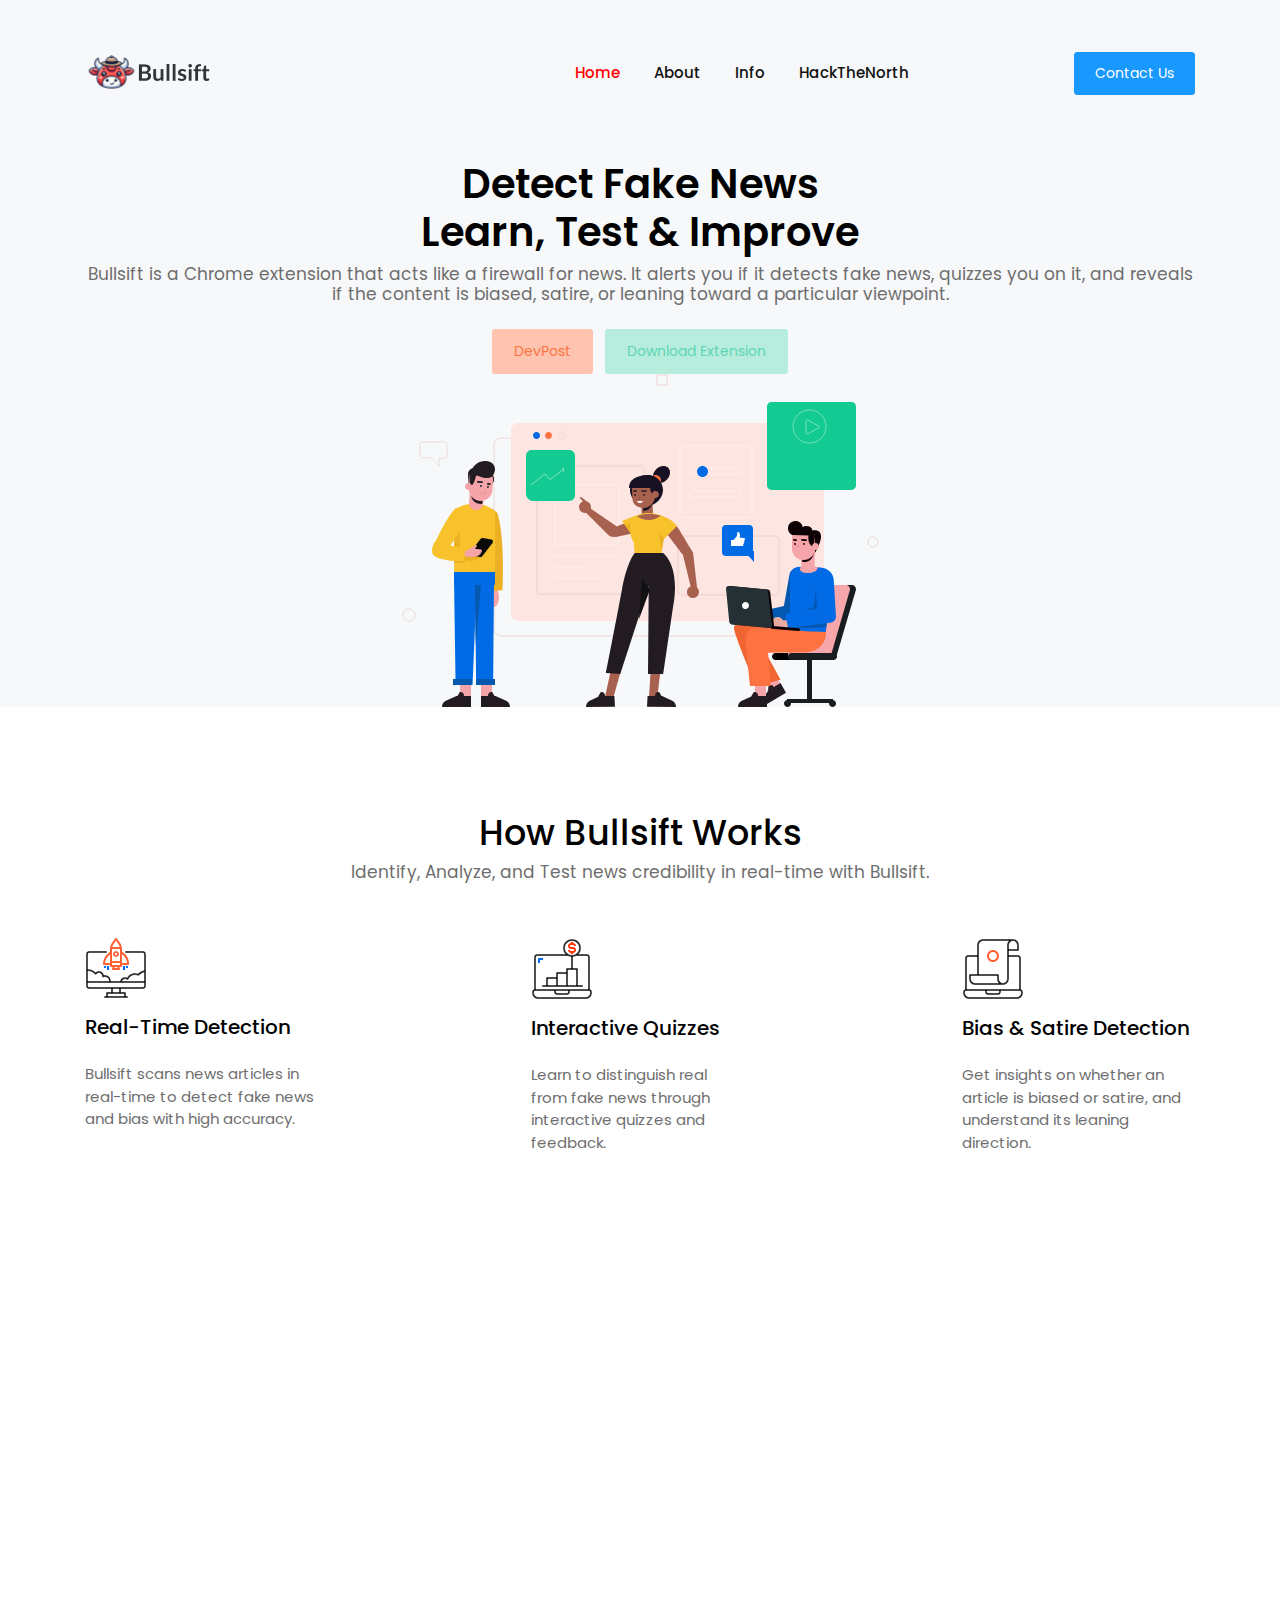
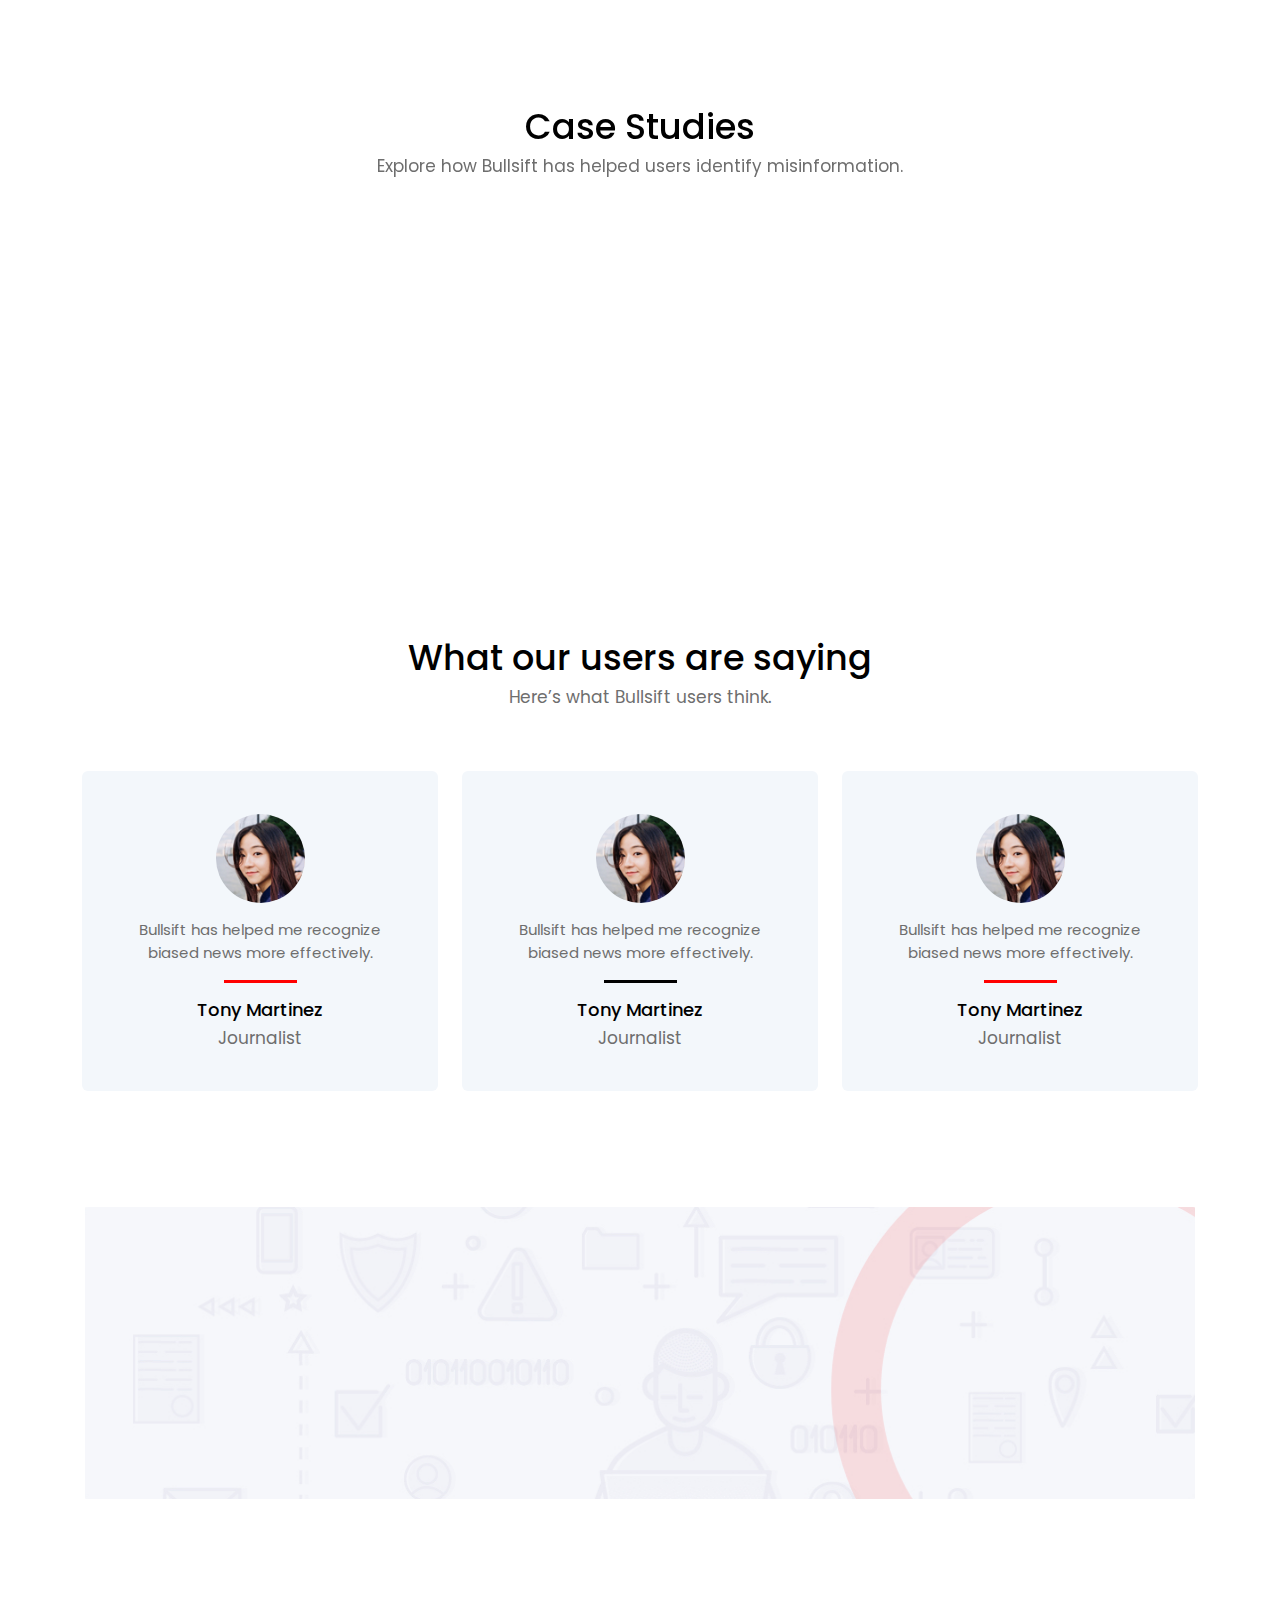
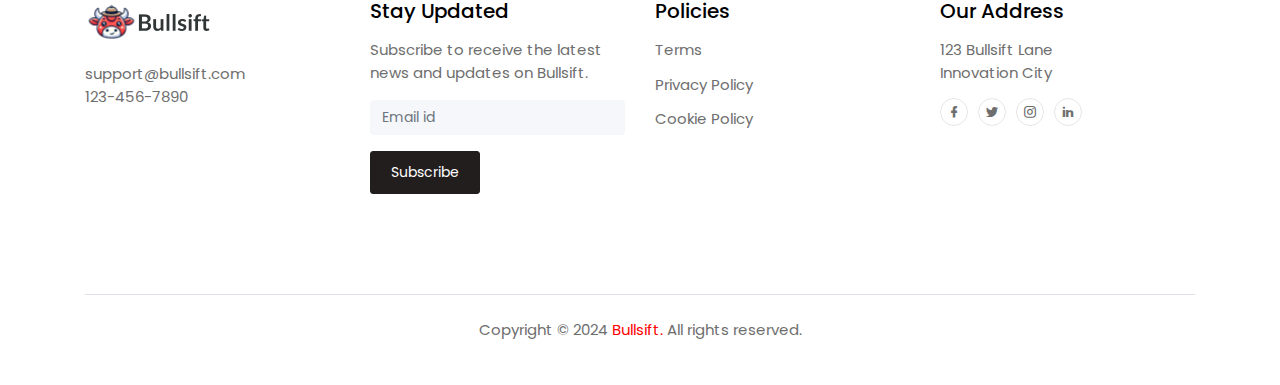
==== commit 0da066db: "Text General Update" ====
--- a/BD-simple-landing-page-ea1c3f39a22f/index.html
+++ b/BD-simple-landing-page-ea1c3f39a22f/index.html
@@ -1,7 +1,7 @@
 <!DOCTYPE html>
 <html lang="en">
 <head>
-  <title>Simple landing page</title>
+  <title>Bullsift - Fake News Detector</title>
   <meta charset="UTF-8">
   <meta name="viewport" content="width=device-width, initial-scale=1.0">
   <meta http-equiv="X-UA-Compatible" content="ie=edge">
@@ -16,21 +16,13 @@
     <nav class="navbar navbar-expand-lg pl-3 pl-sm-0" id="navbar">
     <div class="container">
       <div class="navbar-brand-wrapper d-flex w-100">
-        <img src="images/Group2.svg" alt="">
+        <img src="images/logo.png" alt="Bullsift Logo">
         <button class="navbar-toggler ml-auto" type="button" data-toggle="collapse" data-target="#navbarSupportedContent" aria-controls="navbarSupportedContent" aria-expanded="false" aria-label="Toggle navigation">
           <span class="mdi mdi-menu navbar-toggler-icon"></span>
         </button> 
       </div>
       <div class="collapse navbar-collapse navbar-menu-wrapper" id="navbarSupportedContent">
         <ul class="navbar-nav align-items-lg-center align-items-start ml-auto">
-          <li class="d-flex align-items-center justify-content-between pl-4 pl-lg-0">
-            <div class="navbar-collapse-logo">
-              <img src="images/Group2.svg" alt="">
-            </div>
-            <button class="navbar-toggler close-button" type="button" data-toggle="collapse" data-target="#navbarSupportedContent" aria-controls="navbarSupportedContent" aria-expanded="false" aria-label="Toggle navigation">
-              <span class="mdi mdi-close navbar-toggler-icon pl-5"></span>
-            </button>
-          </li>
           <li class="nav-item">
             <a class="nav-link" href="#header-section">Home <span class="sr-only">(current)</span></a>
           </li>
@@ -38,10 +30,10 @@
             <a class="nav-link" href="#features-section">About</a>
           </li>
           <li class="nav-item">
-            <a class="nav-link" href="#digital-marketing-section">Blog</a>  
-          </li>
-          <li class="nav-item">
-            <a class="nav-link" href="#feedback-section">Testimonials</a>
+            <a class="nav-link" href="#digital-marketing-section">Info</a>  
+          </li>
+          <li class="nav-item">
+            <a class="nav-link" href="#feedback-section">HackTheNorth</a>
           </li>
           <li class="nav-item btn-contact-us pl-4 pl-lg-0">
             <button class="btn btn-info" data-toggle="modal" data-target="#exampleModal">Contact Us</button>
@@ -51,47 +43,44 @@
     </div> 
     </nav>   
   </header>
-  <div class="banner" >
+  <div class="banner">
     <div class="container">
-      <h1 class="font-weight-semibold">Search engine optimisation &<br>Marketing.</h1>
-      <h6 class="font-weight-normal text-muted pb-3">Simple is a simple template with a creative design that solves all your marketing and SEO queries.</h6>
+      <h1 class="font-weight-semibold">Detect Fake News<br>Learn, Test & Improve</h1>
+      <h6 class="font-weight-normal text-muted pb-3">Bullsift is a Chrome extension that acts like a firewall for news. It alerts you if it detects fake news, quizzes you on it, and reveals if the content is biased, satire, or leaning toward a particular viewpoint.</h6>
       <div>
-        <button class="btn btn-opacity-light mr-1">Get started</button>
-        <button class="btn btn-opacity-success ml-1">Learn more</button>
+        <button class="btn btn-opacity-light mr-1">DevPost</button>
+        <button class="btn btn-opacity-success ml-1">Download Extension</button>
       </div>
       <img src="images/Group171.svg" alt="" class="img-fluid">
     </div>
   </div>
   <div class="content-wrapper">
     <div class="container">
-      <section class="features-overview" id="features-section" >
+      <section class="features-overview" id="features-section">
         <div class="content-header">
-          <h2>How does it works</h2>
-          <h6 class="section-subtitle text-muted">One theme that serves as an easy-to-use operational toolkit<br>that meets customer's needs.</h6>
+          <h2>How Bullsift Works</h2>
+          <h6 class="section-subtitle text-muted">Identify, Analyze, and Test news credibility in real-time with Bullsift.</h6>
         </div>
         <div class="d-md-flex justify-content-between">
           <div class="grid-margin d-flex justify-content-start">
             <div class="features-width">
               <img src="images/Group12.svg" alt="" class="img-icons">
-              <h5 class="py-3">Speed<br>Optimisation</h5>
-              <p class="text-muted">Lorem ipsum dolor sit amet, tincidunt vestibulum. Fusce egeabus consectetuer turpis, suspendisse.</p>
-              <a href="#"><p class="readmore-link">Readmore</p></a>  
+              <h5 class="py-3">Real-Time Detection</h5>
+              <p class="text-muted">Bullsift scans news articles in real-time to detect fake news and bias with high accuracy.</p>
             </div>
           </div>
           <div class="grid-margin d-flex justify-content-center">
             <div class="features-width">
               <img src="images/Group7.svg" alt="" class="img-icons">
-              <h5 class="py-3">SEO and<br>Backlinks</h5>
-              <p class="text-muted">Lorem ipsum dolor sit amet, tincidunt vestibulum. Fusce egeabus consectetuer turpis, suspendisse.</p>
-              <a href="#"><p class="readmore-link">Readmore</p></a>
+              <h5 class="py-3">Interactive Quizzes</h5>
+              <p class="text-muted">Learn to distinguish real from fake news through interactive quizzes and feedback.</p>
             </div>
           </div>
           <div class="grid-margin d-flex justify-content-end">
             <div class="features-width">
               <img src="images/Group5.svg" alt="" class="img-icons">
-              <h5 class="py-3">Content<br>Marketing</h5>
-              <p class="text-muted">Lorem ipsum dolor sit amet, tincidunt vestibulum. Fusce egeabus consectetuer turpis, suspendisse.</p>
-              <a href="#"><p class="readmore-link">Readmore</p></a>
+              <h5 class="py-3">Bias & Satire Detection</h5>
+              <p class="text-muted">Get insights on whether an article is biased or satire, and understand its leaning direction.</p>
             </div>
           </div>
         </div>
@@ -99,35 +88,21 @@
       <section class="digital-marketing-service" id="digital-marketing-section">
         <div class="row align-items-center">
           <div class="col-12 col-lg-7 grid-margin grid-margin-lg-0" data-aos="fade-right">
-            <h3 class="m-0">We Offer a Full Range<br>of Digital Marketing Services!</h3>
+            <h3 class="m-0">Empower Yourself Against Misinformation</h3>
             <div class="col-lg-7 col-xl-6 p-0">
-              <p class="py-4 m-0 text-muted">Lorem ipsum dolor sit amet, tincidunt vestibulum. Fusce egeabus consectetuer turpis, suspendisse.</p>
-              <p class="font-weight-medium text-muted">Lorem ipsum dolor sit amet, tincidunt vestibulum. Fusce egeabus consectetuer</p>
+              <p class="py-4 m-0 text-muted">Bullsift helps users stay informed by providing the tools to identify and combat misinformation.</p>
             </div>    
           </div>
           <div class="col-12 col-lg-5 p-0 img-digital grid-margin grid-margin-lg-0" data-aos="fade-left">
             <img src="images/Group1.png" alt="" class="img-fluid">
-          </div>
-        </div>
-        <div class="row align-items-center">
-          <div class="col-12 col-lg-7 text-center flex-item grid-margin" data-aos="fade-right">
-            <img src="images/Group2.png" alt="" class="img-fluid">
-          </div>
-          <div class="col-12 col-lg-5 flex-item grid-margin" data-aos="fade-left">
-            <h3 class="m-0">Leading Digital Agency<br>for  Business Solution.</h3>
-            <div class="col-lg-9 col-xl-8 p-0">
-              <p class="py-4 m-0 text-muted">Power-packed with impressive features and well-optimized, this template is designed to provide the best performance in all circumstances.</p>
-              <p class="pb-2 font-weight-medium text-muted">Its smart features make it a powerful stand-alone website building tool.</p>
-            </div>
-            <button class="btn btn-info">Readmore</button>
           </div>
         </div>
       </section>     
       <section class="case-studies" id="case-studies-section">
         <div class="row grid-margin">
           <div class="col-12 text-center pb-5">
-            <h2>Our case studies</h2>
-            <h6 class="section-subtitle text-muted">Lorem ipsum dolor sit amet, tincidunt vestibulum.</h6>
+            <h2>Case Studies</h2>
+            <h6 class="section-subtitle text-muted">Explore how Bullsift has helped users identify misinformation.</h6>
           </div>
           <div class="col-12 col-md-6 col-lg-3 stretch-card mb-3 mb-lg-0" data-aos="zoom-in">
             <div class="card color-cards">
@@ -138,197 +113,46 @@
                   </div>  
                   <div class="card-desc-box d-flex align-items-center justify-content-around">
                     <div>
-                      <h6 class="text-white pb-2 px-3">Know more about Online marketing</h6>
-                      <button class="btn btn-white">Read More</button>
+                      <h6 class="text-white pb-2 px-3">Online Marketing: Tackling Misinformation</h6>
                     </div>
                   </div>
                 </div>   
                 <div class="card-details text-center pt-4">
-                    <h6 class="m-0 pb-1">Online Marketing</h6>
-                    <p>Seo, Marketing</p>
+                    <h6 class="m-0 pb-1">Case Study 1</h6>
                 </div>
               </div>
             </div>
           </div>
-          <div class="col-12 col-md-6 col-lg-3 stretch-card mb-3 mb-lg-0" data-aos="zoom-in" data-aos-delay="200">
-            <div class="card color-cards">
-              <div class="card-body p-0">
-                <div class="bg-warning text-center card-contents">
-                  <div class="card-image">
-                      <img src="images/Group108.svg" class="case-studies-card-img" alt="">
-                  </div>  
-                  <div class="card-desc-box d-flex align-items-center justify-content-around">
-                    <div>
-                      <h6 class="text-white pb-2 px-3">Know more about Web Development</h6>
-                      <button class="btn btn-white">Read More</button>
-                    </div>
-                  </div>
-                </div>   
-                <div class="card-details text-center pt-4">
-                    <h6 class="m-0 pb-1">Web Development</h6>
-                    <p>Developing, Designing</p>
-                </div>
-              </div>
-            </div>
-          </div>
-          <div class="col-12 col-md-6 col-lg-3 stretch-card mb-3 mb-lg-0" data-aos="zoom-in" data-aos-delay="400">
-            <div class="card color-cards">
-              <div class="card-body p-0">
-                <div class="bg-violet text-center card-contents">
-                  <div class="card-image">
-                      <img src="images/Group126.svg" class="case-studies-card-img" alt="">
-                  </div>  
-                  <div class="card-desc-box d-flex align-items-center justify-content-around">
-                    <div>
-                      <h6 class="text-white pb-2 px-3">Know more about Web Designing</h6>
-                      <button class="btn btn-white">Read More</button>
-                    </div>
-                  </div>
-                </div>   
-                <div class="card-details text-center pt-4">
-                    <h6 class="m-0 pb-1">Web Designing</h6>
-                    <p>Designing, Developing</p>
-                </div>
-              </div>
-            </div>
-          </div>
-          <div class="col-12 col-md-6 col-lg-3 stretch-card" data-aos="zoom-in" data-aos-delay="600">
-            <div class="card color-cards">
-              <div class="card-body p-0">
-                <div class="bg-success text-center card-contents">
-                  <div class="card-image">
-                      <img src="images/Group115.svg" class="case-studies-card-img" alt="">
-                  </div>  
-                  <div class="card-desc-box d-flex align-items-center justify-content-around">
-                    <div>
-                      <h6 class="text-white pb-2 px-3">Know more about Software Development</h6>
-                      <button class="btn btn-white">Read More</button>
-                    </div>
-                  </div>
-                </div>   
-                <div class="card-details text-center pt-4">
-                    <h6 class="m-0 pb-1">Software Development</h6>
-                    <p>Developing, Designing</p>
-                </div>
-              </div>
-            </div>
-          </div>
+          <!-- Additional Case Studies Here -->
         </div>
       </section>     
       <section class="customer-feedback" id="feedback-section">
         <div class="row">
           <div class="col-12 text-center pb-5">
-            <h2>What our customers have to say</h2>
-            <h6 class="section-subtitle text-muted m-0">Lorem ipsum dolor sit amet, tincidunt vestibulum.</h6>
+            <h2>What our users are saying</h2>
+            <h6 class="section-subtitle text-muted m-0">Here’s what Bullsift users think.</h6>
           </div>
           <div class="owl-carousel owl-theme grid-margin">
               <div class="card customer-cards">
                 <div class="card-body">
                   <div class="text-center">
                     <img src="images/face2.jpg" width="89" height="89" alt="" class="img-customer">
-                    <p class="m-0 py-3 text-muted">Lorem ipsum dolor sit amet, tincidunt vestibulum. Fusce egeabus consectetuer turpis, suspendisse.</p>
+                    <p class="m-0 py-3 text-muted">Bullsift has helped me recognize biased news more effectively.</p>
                     <div class="content-divider m-auto"></div>
                     <h6 class="card-title pt-3">Tony Martinez</h6>
-                    <h6 class="customer-designation text-muted m-0">Marketing Manager</h6>
+                    <h6 class="customer-designation text-muted m-0">Journalist</h6>
                   </div>
                 </div>
               </div>
-              <div class="card customer-cards">
-                <div class="card-body">
-                  <div class="text-center">
-                    <img src="images/face3.jpg" width="89" height="89" alt="" class="img-customer">
-                    <p class="m-0 py-3 text-muted">Lorem ipsum dolor sit amet, tincidunt vestibulum. Fusce egeabus consectetuer turpis, suspendisse.</p>
-                    <div class="content-divider m-auto"></div>
-                    <h6 class="card-title pt-3">Sophia Armstrong</h6>
-                    <h6 class="customer-designation text-muted m-0">Marketing Manager</h6>
-                  </div>
-                </div>
-              </div>
-              <div class="card customer-cards">
-                <div class="card-body">
-                  <div class="text-center">
-                    <img src="images/face20.jpg" width="89" height="89" alt="" class="img-customer">
-                    <p class="m-0 py-3 text-muted">Lorem ipsum dolor sit amet, tincidunt vestibulum. Fusce egeabus consectetuer turpis, suspendisse.</p>
-                    <div class="content-divider m-auto"></div>
-                    <h6 class="card-title pt-3">Cody Lambert</h6>
-                    <h6 class="customer-designation text-muted m-0">Marketing Manager</h6>
-                  </div>
-                </div>
-              </div>
-              <div class="card customer-cards">
-                <div class="card-body">
-                  <div class="text-center">
-                    <img src="images/face15.jpg" width="89" height="89" alt="" class="img-customer">
-                    <p class="m-0 py-3 text-muted">Lorem ipsum dolor sit amet, tincidunt vestibulum. Fusce egeabus consectetuer turpis, suspendisse.</p>
-                    <div class="content-divider m-auto"></div>
-                    <h6 class="card-title pt-3">Cody Lambert</h6>
-                    <h6 class="customer-designation text-muted m-0">Marketing Manager</h6>
-                  </div>
-                </div>
-              </div>
-              <div class="card customer-cards">
-                <div class="card-body">
-                  <div class="text-center">
-                    <img src="images/face16.jpg" width="89" height="89" alt="" class="img-customer">
-                    <p class="m-0 py-3 text-muted">Lorem ipsum dolor sit amet, tincidunt vestibulum. Fusce egeabus consectetuer turpis, suspendisse.</p>
-                    <div class="content-divider m-auto"></div>
-                    <h6 class="card-title pt-3">Cody Lambert</h6>
-                    <h6 class="customer-designation text-muted m-0">Marketing Manager</h6>
-                  </div>
-                </div>
-              </div>
-              <div class="card customer-cards">
-                <div class="card-body">
-                  <div class="text-center">
-                    <img src="images/face1.jpg" width="89" height="89" alt="" class="img-customer">
-                    <p class="m-0 py-3 text-muted">Lorem ipsum dolor sit amet, tincidunt vestibulum. Fusce egeabus consectetuer turpis, suspendisse.</p>
-                    <div class="content-divider m-auto"></div>
-                    <h6 class="card-title pt-3">Tony Martinez</h6>
-                    <h6 class="customer-designation text-muted m-0">Marketing Manager</h6>
-                  </div>
-                </div>
-              </div>
-              <div class="card customer-cards">
-                <div class="card-body">
-                  <div class="text-center">
-                    <img src="images/face2.jpg" width="89" height="89" alt="" class="img-customer">
-                    <p class="m-0 py-3 text-muted">Lorem ipsum dolor sit amet, tincidunt vestibulum. Fusce egeabus consectetuer turpis, suspendisse.</p>
-                    <div class="content-divider m-auto"></div>
-                    <h6 class="card-title pt-3">Tony Martinez</h6>
-                    <h6 class="customer-designation text-muted m-0">Marketing Manager</h6>
-                  </div>
-                </div>
-              </div>
-              <div class="card customer-cards">
-                <div class="card-body">
-                  <div class="text-center">
-                    <img src="images/face3.jpg" width="89" height="89" alt="" class="img-customer">
-                    <p class="m-0 py-3 text-muted">Lorem ipsum dolor sit amet, tincidunt vestibulum. Fusce egeabus consectetuer turpis, suspendisse.</p>
-                    <div class="content-divider m-auto"></div>
-                    <h6 class="card-title pt-3">Sophia Armstrong</h6>
-                    <h6 class="customer-designation text-muted m-0">Marketing Manager</h6>
-                  </div>
-                </div>
-              </div>
-              <div class="card customer-cards">
-                <div class="card-body">
-                  <div class="text-center">
-                    <img src="images/face20.jpg" width="89" height="89" alt="" class="img-customer">
-                    <p class="m-0 py-3 text-muted">Lorem ipsum dolor sit amet, tincidunt vestibulum. Fusce egeabus consectetuer turpis, suspendisse.</p>
-                    <div class="content-divider m-auto"></div>
-                    <h6 class="card-title pt-3">Cody Lambert</h6>
-                    <h6 class="customer-designation text-muted m-0">Marketing Manager</h6>
-                  </div>
-                </div>
-              </div>
-          </div>
-        </div>
-      </section>
+              <!-- Additional Customer Feedback Here -->
+          </div>
+        </div>
+      </section>     
       <section class="contact-us" id="contact-section">
         <div class="contact-us-bgimage grid-margin" >
           <div class="pb-4">
-            <h4 class="px-3 px-md-0 m-0" data-aos="fade-down">Do you have any projects?</h4>
-            <h4 class="pt-1" data-aos="fade-down">Contact us</h4>
+            <h4 class="px-3 px-md-0 m-0" data-aos="fade-down">Got Questions?</h4>
+            <h4 class="pt-1" data-aos="fade-down">Reach Out to Us</h4>
           </div>
           <div data-aos="fade-up">
             <button class="btn btn-rounded btn-outline-danger">Contact us</button>
@@ -338,15 +162,15 @@
       <section class="contact-details" id="contact-details-section">
         <div class="row text-center text-md-left">
           <div class="col-12 col-md-6 col-lg-3 grid-margin">
-            <img src="images/Group2.svg" alt="" class="pb-2">
+            <img src="images/logo.png" alt="" class="pb-2">
             <div class="pt-2">
-              <p class="text-muted m-0">mikayla_beer@feil.name</p>
-              <p class="text-muted m-0">906-179-8309</p>
+              <p class="text-muted m-0">support@bullsift.com</p>
+              <p class="text-muted m-0">123-456-7890</p>
             </div>         
           </div>
           <div class="col-12 col-md-6 col-lg-3 grid-margin">
-            <h5 class="pb-2">Get in Touch</h5>
-            <p class="text-muted">Don’t miss any updates of our new templates and extensions.!</p>
+            <h5 class="pb-2">Stay Updated</h5>
+            <p class="text-muted">Subscribe to receive the latest news and updates on Bullsift.</p>
             <form>
               <input type="text" class="form-control" id="Email" placeholder="Email id">
             </form>
@@ -355,15 +179,14 @@
             </div>   
           </div>
           <div class="col-12 col-md-6 col-lg-3 grid-margin">
-            <h5 class="pb-2">Our Guidelines</h5>
+            <h5 class="pb-2">Policies</h5>
             <a href="#"><p class="m-0 pb-2">Terms</p></a>   
-            <a href="#" ><p class="m-0 pt-1 pb-2">Privacy policy</p></a> 
+            <a href="#"><p class="m-0 pt-1 pb-2">Privacy Policy</p></a> 
             <a href="#"><p class="m-0 pt-1 pb-2">Cookie Policy</p></a> 
-            <a href="#"><p class="m-0 pt-1">Discover</p></a> 
-          </div>
-          <div class="col-12 col-md-6 col-lg-3 grid-margin">
-              <h5 class="pb-2">Our address</h5>
-              <p class="text-muted">518 Schmeler Neck<br>Bartlett. Illinois</p>
+          </div>
+          <div class="col-12 col-md-6 col-lg-3 grid-margin">
+              <h5 class="pb-2">Our Address</h5>
+              <p class="text-muted">123 Bullsift Lane<br>Innovation City</p>
               <div class="d-flex justify-content-center justify-content-md-start">
                 <a href="#"><span class="mdi mdi-facebook"></span></a>
                 <a href="#"><span class="mdi mdi-twitter"></span></a>
@@ -374,7 +197,7 @@
         </div>  
       </section>
       <footer class="border-top">
-        <p class="text-center text-muted pt-4">Copyright © 2019<a href="https://www.bootstrapdash.com/" class="px-1">Bootstrapdash.</a>All rights reserved.</p>
+        <p class="text-center text-muted pt-4">Copyright © 2024<a href="https://www.bullsift.com/" class="px-1">Bullsift.</a>All rights reserved.</p>
       </footer>
       <!-- Modal for Contact - us Button -->
       <div class="modal fade" id="exampleModal" tabindex="-1" role="dialog" aria-labelledby="exampleModalLabel" aria-hidden="true">
@@ -414,4 +237,4 @@
   <script src="vendors/aos/js/aos.js"></script>
   <script src="js/landingpage.js"></script>
 </body>
-</html>+</html>
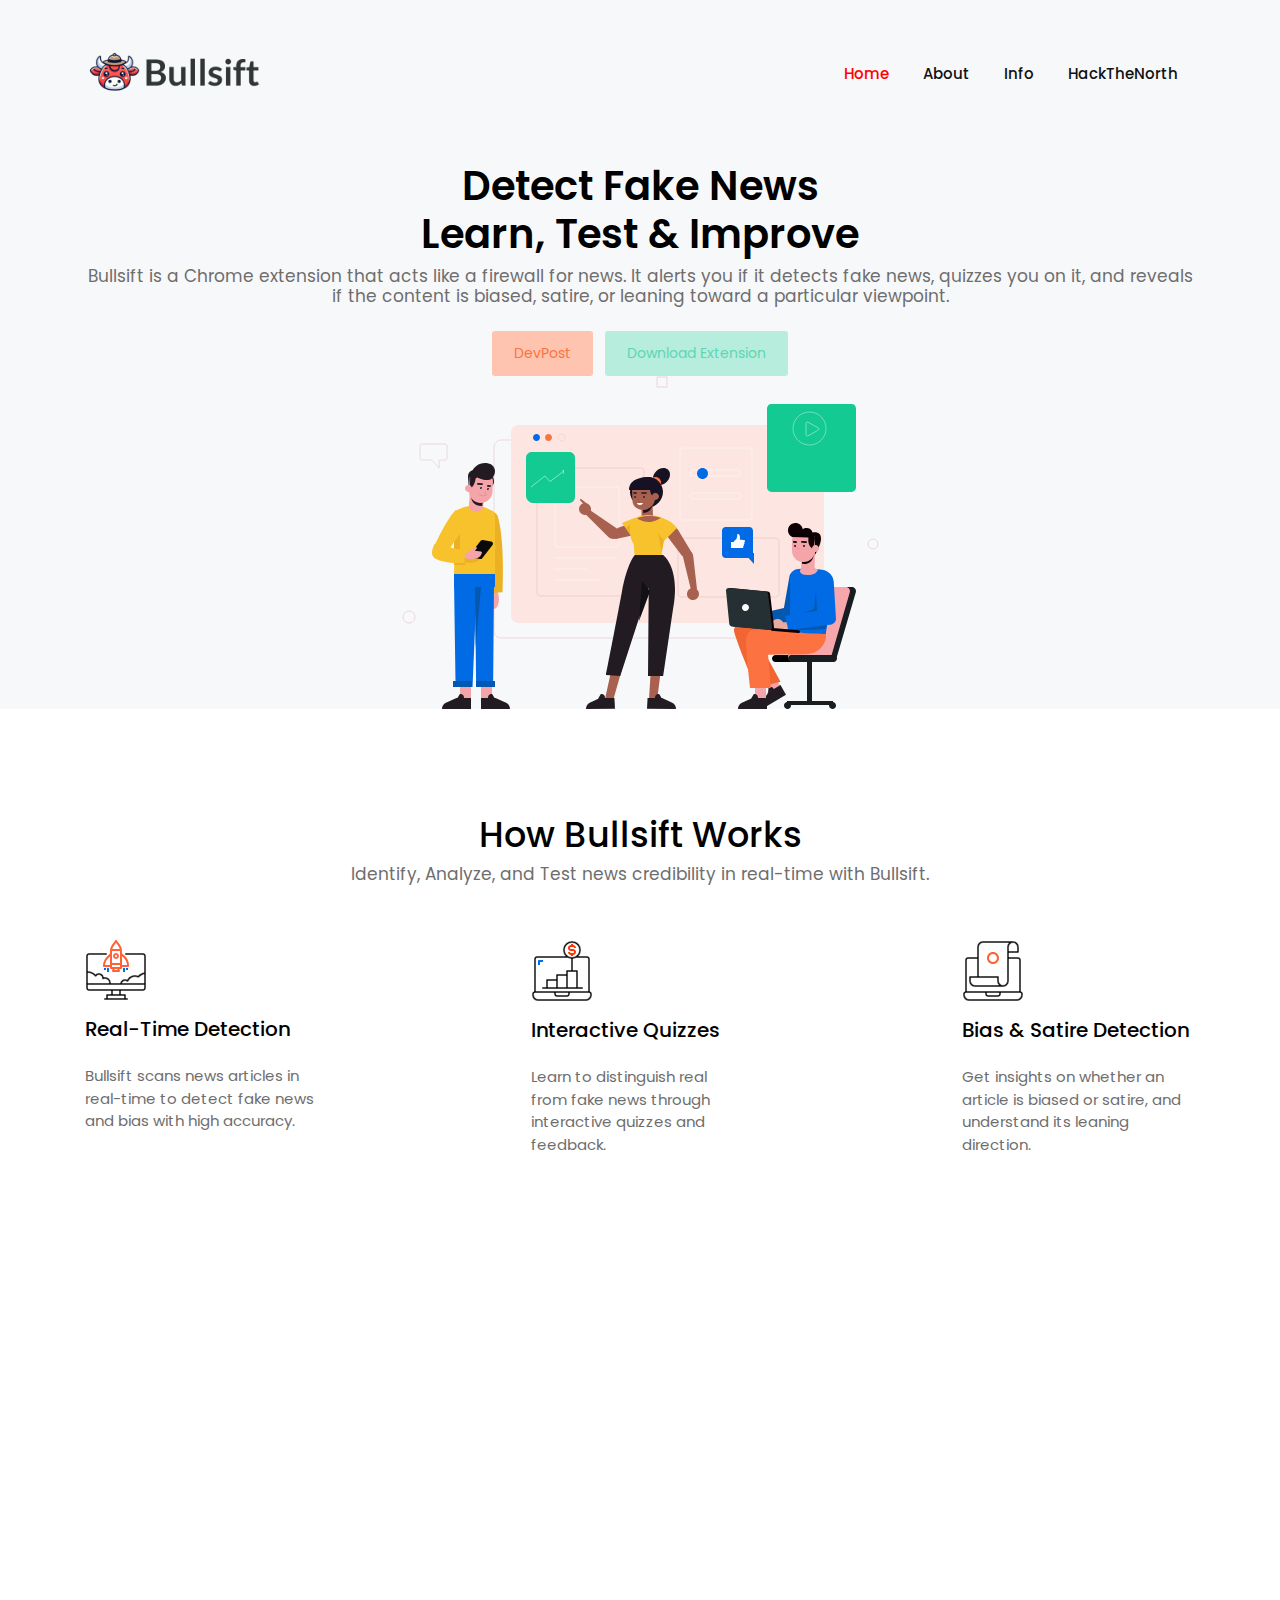
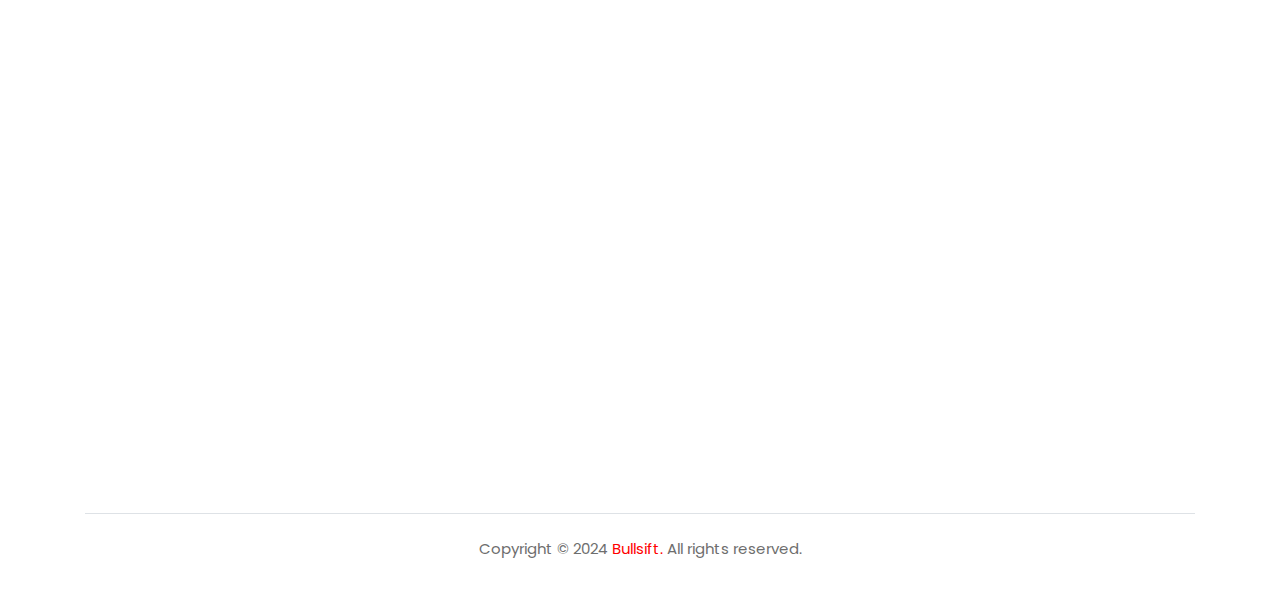
==== commit b78b56ea: "Styling Changed" ====
--- a/BD-simple-landing-page-ea1c3f39a22f/index.html
+++ b/BD-simple-landing-page-ea1c3f39a22f/index.html
@@ -16,14 +16,14 @@
     <nav class="navbar navbar-expand-lg pl-3 pl-sm-0" id="navbar">
     <div class="container">
       <div class="navbar-brand-wrapper d-flex w-100">
-        <img src="images/logo.png" alt="Bullsift Logo">
+        <img src="images/bullsiftlogobig.png" alt="Bullsift Logo" class = "logo" style="width: 200px; height: auto; /* This keeps the aspect ratio of the logo */">
         <button class="navbar-toggler ml-auto" type="button" data-toggle="collapse" data-target="#navbarSupportedContent" aria-controls="navbarSupportedContent" aria-expanded="false" aria-label="Toggle navigation">
           <span class="mdi mdi-menu navbar-toggler-icon"></span>
         </button> 
       </div>
       <div class="collapse navbar-collapse navbar-menu-wrapper" id="navbarSupportedContent">
         <ul class="navbar-nav align-items-lg-center align-items-start ml-auto">
-          <li class="nav-item">
+          <li class="nav-item" >
             <a class="nav-link" href="#header-section">Home <span class="sr-only">(current)</span></a>
           </li>
           <li class="nav-item">
@@ -35,9 +35,7 @@
           <li class="nav-item">
             <a class="nav-link" href="#feedback-section">HackTheNorth</a>
           </li>
-          <li class="nav-item btn-contact-us pl-4 pl-lg-0">
-            <button class="btn btn-info" data-toggle="modal" data-target="#exampleModal">Contact Us</button>
-          </li>
+          
         </ul>
       </div>
     </div> 
@@ -100,10 +98,7 @@
       </section>     
       <section class="case-studies" id="case-studies-section">
         <div class="row grid-margin">
-          <div class="col-12 text-center pb-5">
-            <h2>Case Studies</h2>
-            <h6 class="section-subtitle text-muted">Explore how Bullsift has helped users identify misinformation.</h6>
-          </div>
+          
           <div class="col-12 col-md-6 col-lg-3 stretch-card mb-3 mb-lg-0" data-aos="zoom-in">
             <div class="card color-cards">
               <div class="card-body p-0">
@@ -126,76 +121,8 @@
           <!-- Additional Case Studies Here -->
         </div>
       </section>     
-      <section class="customer-feedback" id="feedback-section">
-        <div class="row">
-          <div class="col-12 text-center pb-5">
-            <h2>What our users are saying</h2>
-            <h6 class="section-subtitle text-muted m-0">Here’s what Bullsift users think.</h6>
-          </div>
-          <div class="owl-carousel owl-theme grid-margin">
-              <div class="card customer-cards">
-                <div class="card-body">
-                  <div class="text-center">
-                    <img src="images/face2.jpg" width="89" height="89" alt="" class="img-customer">
-                    <p class="m-0 py-3 text-muted">Bullsift has helped me recognize biased news more effectively.</p>
-                    <div class="content-divider m-auto"></div>
-                    <h6 class="card-title pt-3">Tony Martinez</h6>
-                    <h6 class="customer-designation text-muted m-0">Journalist</h6>
-                  </div>
-                </div>
-              </div>
-              <!-- Additional Customer Feedback Here -->
-          </div>
-        </div>
-      </section>     
-      <section class="contact-us" id="contact-section">
-        <div class="contact-us-bgimage grid-margin" >
-          <div class="pb-4">
-            <h4 class="px-3 px-md-0 m-0" data-aos="fade-down">Got Questions?</h4>
-            <h4 class="pt-1" data-aos="fade-down">Reach Out to Us</h4>
-          </div>
-          <div data-aos="fade-up">
-            <button class="btn btn-rounded btn-outline-danger">Contact us</button>
-          </div>          
-        </div>
-      </section>
-      <section class="contact-details" id="contact-details-section">
-        <div class="row text-center text-md-left">
-          <div class="col-12 col-md-6 col-lg-3 grid-margin">
-            <img src="images/logo.png" alt="" class="pb-2">
-            <div class="pt-2">
-              <p class="text-muted m-0">support@bullsift.com</p>
-              <p class="text-muted m-0">123-456-7890</p>
-            </div>         
-          </div>
-          <div class="col-12 col-md-6 col-lg-3 grid-margin">
-            <h5 class="pb-2">Stay Updated</h5>
-            <p class="text-muted">Subscribe to receive the latest news and updates on Bullsift.</p>
-            <form>
-              <input type="text" class="form-control" id="Email" placeholder="Email id">
-            </form>
-            <div class="pt-3">
-              <button class="btn btn-dark">Subscribe</button>
-            </div>   
-          </div>
-          <div class="col-12 col-md-6 col-lg-3 grid-margin">
-            <h5 class="pb-2">Policies</h5>
-            <a href="#"><p class="m-0 pb-2">Terms</p></a>   
-            <a href="#"><p class="m-0 pt-1 pb-2">Privacy Policy</p></a> 
-            <a href="#"><p class="m-0 pt-1 pb-2">Cookie Policy</p></a> 
-          </div>
-          <div class="col-12 col-md-6 col-lg-3 grid-margin">
-              <h5 class="pb-2">Our Address</h5>
-              <p class="text-muted">123 Bullsift Lane<br>Innovation City</p>
-              <div class="d-flex justify-content-center justify-content-md-start">
-                <a href="#"><span class="mdi mdi-facebook"></span></a>
-                <a href="#"><span class="mdi mdi-twitter"></span></a>
-                <a href="#"><span class="mdi mdi-instagram"></span></a>
-                <a href="#"><span class="mdi mdi-linkedin"></span></a>
-              </div>
-          </div>
-        </div>  
-      </section>
+         
+   
       <footer class="border-top">
         <p class="text-center text-muted pt-4">Copyright © 2024<a href="https://www.bullsift.com/" class="px-1">Bullsift.</a>All rights reserved.</p>
       </footer>
